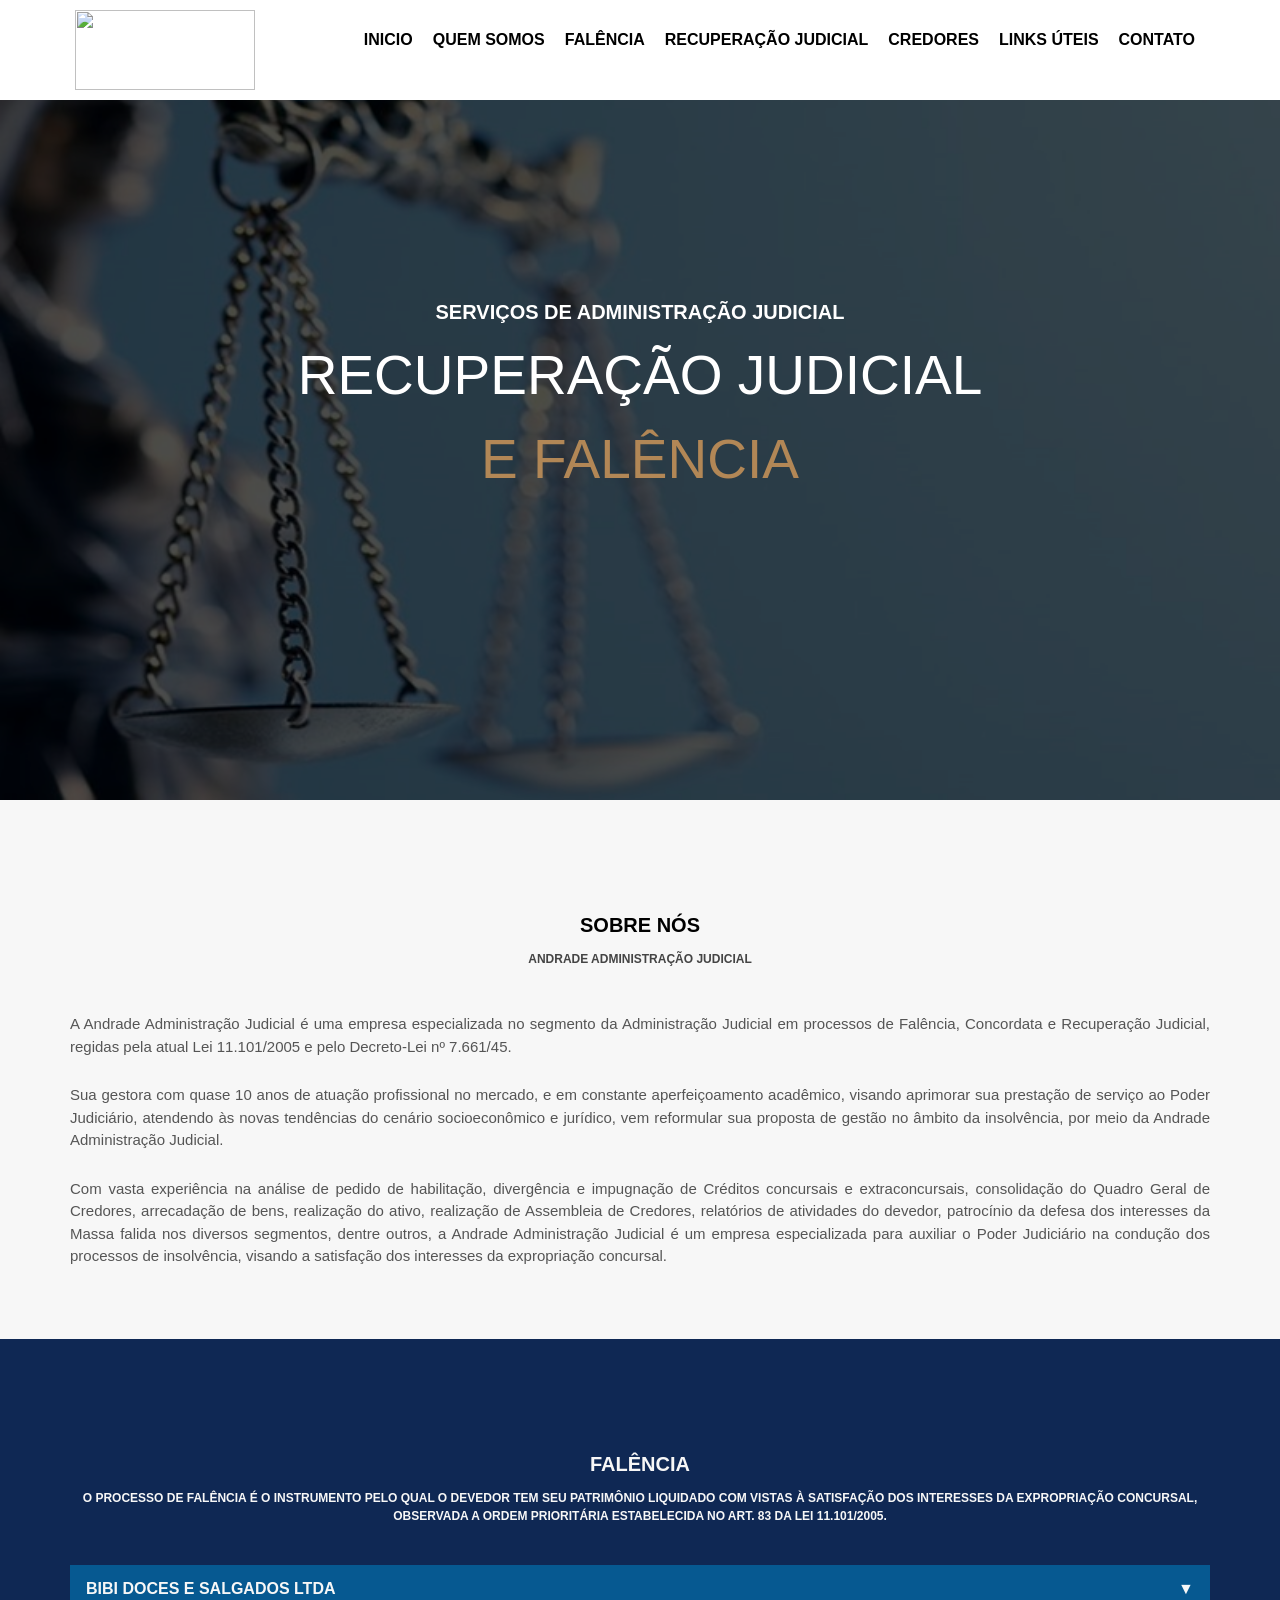
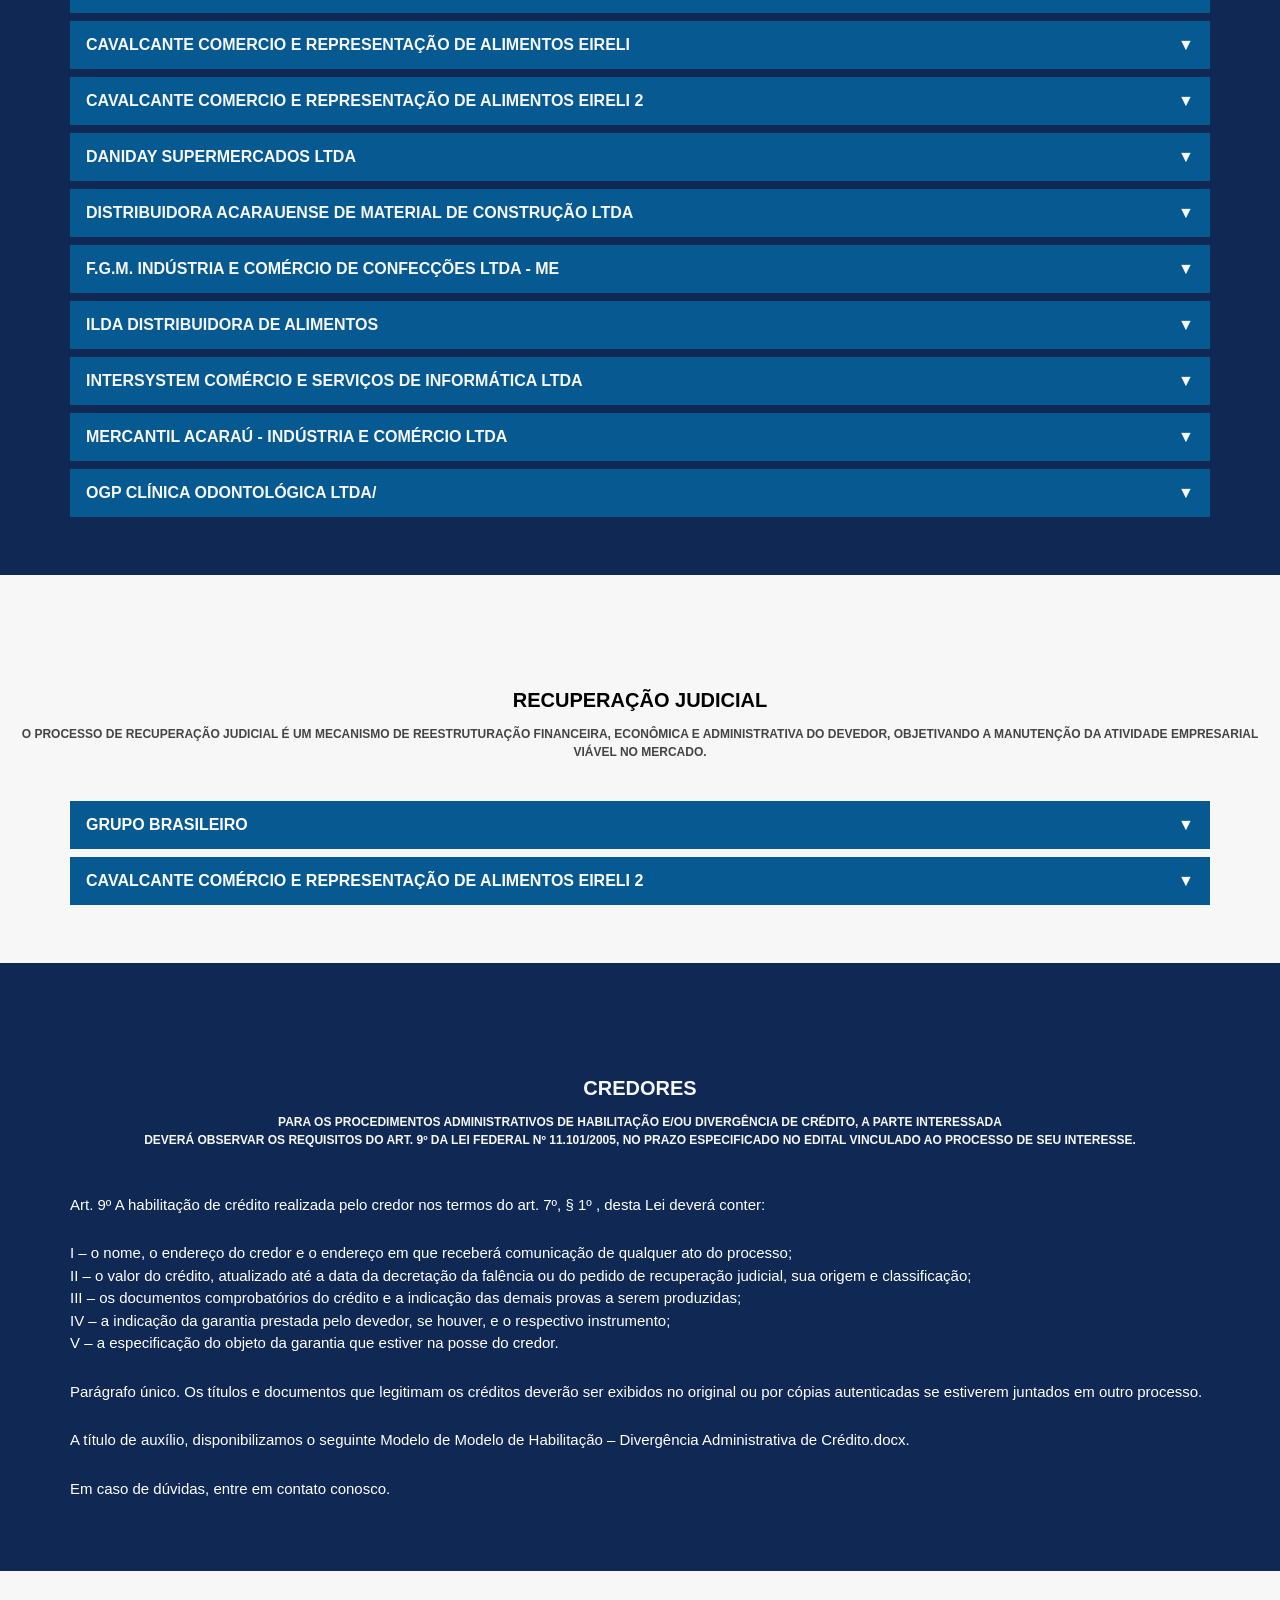
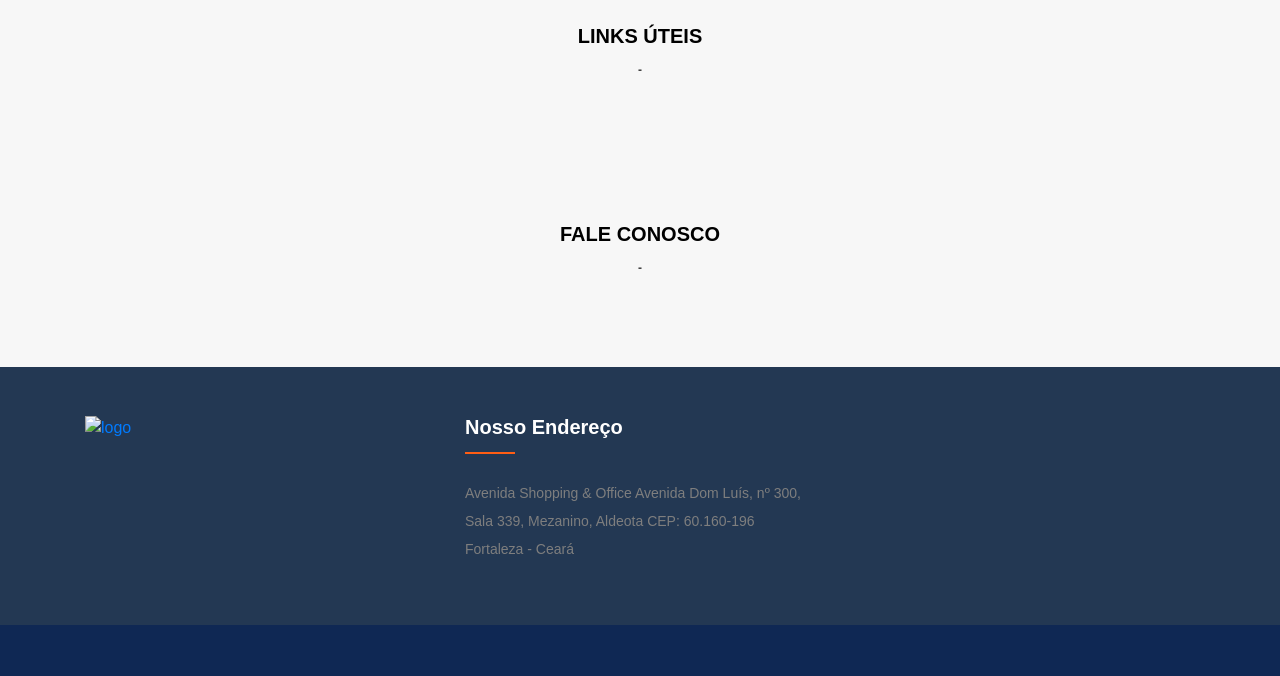
==== home.html @ 3e9ba824 "OGP input" ====
<!DOCTYPE html>
<html>
<head>
    <meta charset="UTF-8" />
    <link rel="icon" type="image/x-icon" href="https://andradeaj.s3.amazonaws.com/assets/media/andradelogo.jpg">
    <title> Andrade AJ - Empresa especializada na Administração Judicial de Empresas em Recuperação Judicial e Falências, e serviços especializados na área de insolvência. </title>
    <link rel="preconnect" href="https://fonts.googleapis.com">
    <link rel="preconnect" href="https://fonts.gstatic.com" crossorigin>
    <link href="https://fonts.googleapis.com/css2?family=Montserrat:wght@300;400;600;700&display=swap" rel="stylesheet">
    <link rel="stylesheet" type="text/css" href="assets/css/style.css" />
    <script src="assets/js/script.js"></script>
    <link rel="stylesheet" href="https://maxcdn.bootstrapcdn.com/bootstrap/4.0.0/css/bootstrap.min.css" integrity="sha384-Gn5384xqQ1aoWXA+058RXPxPg6fy4IWvTNh0E263XmFcJlSAwiGgFAW/dAiS6JXm" crossorigin="anonymous">        
<link rel="stylesheet" href="https://cdnjs.cloudflare.com/ajax/libs/font-awesome/4.7.0/css/font-awesome.min.css">
</head>
<body>
<header>
    <div class="header">
        <div class="logo">
            <div class="logoimg"><img width="180px" height="80px" src="https://andradeaj.s3.amazonaws.com/assets/media/andradelogo.jpg"/></div>
        </div>
        <div class="menu">
            <nav>
                <ul>
                    <li class="active"><a href="">Inicio</a></li>
                    <li><a href="#section1" class="page-scroll">Quem Somos</a></li>
                    <li><a href="#section2" class="page-scroll">Falência</a></li>
                    <li><a href="#section3" class="page-scroll">Recuperação Judicial</a></li>
                    <li><a href="#section4" class="page-scroll">Credores</a></li>
                    <!--<li><a href="">Oferta de Vendas</a></li>
                    <li><a href="">Advocacia</a></li>-->
                    <li><a href="section5" class="page-scroll">Links Úteis</a></li>
                    <!--<li><a href="">Parceiros</a></li>-->
                    <li><a href="section6" class="page-scroll">Contato</a></li>
                </ul>
            </nav>
        </div> 
    </div>
</header>
<main>
    <section class="banner">
        <div class="sliders">
            <div class="sliders">
                <div class="slide">
                    <div class="slidearea">
                        <h1>Serviços de  Administração Judicial</h1>
                        <h2>Recuperação Judicial</h2>
                        <h2><span>e Falência</span></h2>
                        <!--<a href=""> Conheça!</a>-->
                    </div>
                </div>
                <div class="slide">
                    ...2
                </div>
                <div class="slide">
                    ...3
                </div>
            </div>
        </div>
    </section>

    <section class="default light" id="section1"> 
        <div class="section-title"><br><br>Sobre nós</div>
        <div class="section-desc">Andrade Administração Judicial</div>
        <div class="section-body">
            <p> A Andrade Administração Judicial é uma empresa especializada no segmento da Administração Judicial em processos de Falência, Concordata e Recuperação Judicial, regidas pela atual Lei 11.101/2005 e pelo Decreto-Lei nº 7.661/45. </p>

            <p>Sua gestora com quase 10 anos de atuação profissional no mercado, e em constante aperfeiçoamento acadêmico, visando aprimorar sua prestação de serviço ao Poder Judiciário, atendendo às novas tendências do cenário socioeconômico e jurídico, vem reformular sua proposta de gestão no âmbito da insolvência, por meio da Andrade Administração Judicial.</p>

            <p>Com vasta experiência na análise de pedido de habilitação, divergência e impugnação de Créditos concursais e extraconcursais, consolidação do Quadro Geral de Credores, arrecadação de bens, realização do ativo, realização de Assembleia de Credores, relatórios de atividades do devedor, patrocínio da defesa dos interesses da Massa falida nos diversos segmentos, dentre outros, a Andrade Administração Judicial é um empresa especializada para auxiliar o Poder Judiciário na condução dos processos de insolvência, visando a satisfação dos interesses da expropriação concursal.</p>
        </div>
    </section>

    <section class="default dark" id="section2"> 
        <div class="section-title" ><br><br>Falência</div>
        <div class="section-desc">O processo de falência é o instrumento pelo qual o devedor tem seu patrimônio liquidado com vistas à satisfação dos interesses da expropriação concursal, <br> observada a ordem prioritária estabelecida no art. 83 da Lei 11.101/2005.</div>
        <div class="section-body">
            <div class="accordion">
                <input id="tab-one" type="radio" name="tabs">
                <label for="tab-one">BIBI DOCES E SALGADOS LTDA</label>
                <div class="accordion-content">
                    <p>Processo: 0266370-34.2020.8.06.0001 <br>
                        Juízo: 2ª Vara de Recuperação de Empresas e Falências de Fortaleza/CE <br>
                        Data do pedido de RJ: 19/11/2020 <br>
                        Data do Pedido de Autofalência: 07/01/2021 <br>
                        Nomeação do AJ: 07/01/2021 <br>
                        Status: em Andamento
                        <br> 
                        <br>
                        <p class="downloads"><a target="_blank" href="https://andradeaj.s3.amazonaws.com/assets/documents/Fal%C3%AAncia/BIBI+DOCES+E+SALGADOS+LTDA/BIBI-Sentenca-Falencia.pdf"><img src="https://andradeaj.s3.amazonaws.com/assets/images/icone_pdf.png"/> &nbsp; &nbsp; BIBI - Sentença de Falência</a></p>
                        <p class="downloads"><a target="_blank" href="https://andradeaj.s3.amazonaws.com/assets/documents/Fal%C3%AAncia/BIBI+DOCES+E+SALGADOS+LTDA/BIBI-Termo-AJ.pdf"><img src="https://andradeaj.s3.amazonaws.com/assets/images/icone_pdf.png"/> &nbsp; &nbsp; BIBI - Termo AJ</a></p>
                        <p class="downloads"><a target="_blank" href="https://andradeaj.s3.amazonaws.com/assets/documents/Fal%C3%AAncia/BIBI+DOCES+E+SALGADOS+LTDA/BIBI-Edital-da-Decretacao-da-Falencia.pdf"><img src="https://andradeaj.s3.amazonaws.com/assets/images/icone_pdf.png"/> &nbsp; &nbsp; BIBI - Edital de decretação da Falência</a></p>
                        <p class="downloads"><a target="_blank" href="https://andradeaj.s3.amazonaws.com/assets/documents/Fal%C3%AAncia/BIBI+DOCES+E+SALGADOS+LTDA/3-BIBI-Relacao-de-Credores-da-AJ.pdf"><img src="https://andradeaj.s3.amazonaws.com/assets/images/icone_pdf.png"/> &nbsp; &nbsp; BIBI - Relação de Credores da AJ</a></p>
                        </p>
                </div>
            </div>
            <div class="accordion">
                <input id="tab-two" type="radio" name="tabs">
                <label for="tab-two">CAVALCANTE COMERCIO E REPRESENTAÇÃO DE ALIMENTOS EIRELI</label>
                <div class="accordion-content">
                    <p>Processo: 0010060-31.2019.8.06.0064 <br>
                        Juízo: 2ª Vara de Recuperação de Empresas e Falências de Fortaleza/CE<br>
                        Data do pedido de falência: 17/07/2019<br>
                        Data da Decretação da Falência: 23/11/2020<br>
                        Nomeação do AJ: 23/11/2020<br>
                        Revogação da Decretação da Falência: 13/09/2021<br>
                        Status: Encerrado
                        <br> 
                        <br>
                        <p class="downloads"><a target="_blank" href="https://andradeaj.s3.amazonaws.com/assets/documents/Fal%C3%AAncia/CAVALCANTE+COMERCIO+E+REPRESENTA%C3%87%C3%83O+DE+ALIMENTOS+EIRELI/CCR-Sentenca-Falencia.pdf"><img src="https://andradeaj.s3.amazonaws.com/assets/images/icone_pdf.png"/> &nbsp; &nbsp; CCR - Sentença de Falência</a></p>
                        <p class="downloads"><a target="_blank" href="https://andradeaj.s3.amazonaws.com/assets/documents/Fal%C3%AAncia/CAVALCANTE+COMERCIO+E+REPRESENTA%C3%87%C3%83O+DE+ALIMENTOS+EIRELI/CCR-Termo-de-Compromisso-Falencia.pdf"><img src="https://andradeaj.s3.amazonaws.com/assets/images/icone_pdf.png"/> &nbsp; &nbsp; CCR - Termo de Compromisso - Falência</a></p>
                        <p class="downloads"><a target="_blank" href="https://andradeaj.s3.amazonaws.com/assets/documents/Fal%C3%AAncia/CAVALCANTE+COMERCIO+E+REPRESENTA%C3%87%C3%83O+DE+ALIMENTOS+EIRELI/Edital+de+Rela%C3%A7%C3%A3o+de+Credores.pdf"><img src="https://andradeaj.s3.amazonaws.com/assets/images/icone_pdf.png"/> &nbsp; &nbsp; Edital - Relação de Credores</a></p>
                        <p class="downloads"><a target="_blank" href="https://andradeaj.s3.amazonaws.com/assets/documents/Fal%C3%AAncia/CAVALCANTE+COMERCIO+E+REPRESENTA%C3%87%C3%83O+DE+ALIMENTOS+EIRELI/CCR-Edital-Lista-de-Credores.pdf"><img src="https://andradeaj.s3.amazonaws.com/assets/images/icone_pdf.png"/> &nbsp; &nbsp; Edital Lista de Credores </a></p>
                        </p>
                </div>
            </div>

            <div class="accordion">
                <input id="tab-three" type="radio" name="tabs">
                <label for="tab-three">CAVALCANTE COMERCIO E REPRESENTAÇÃO DE ALIMENTOS EIRELI 2</label>
                <div class="accordion-content">
                    <p>Processo:0190434-42.2016.8.06.0001<br>
                        Juízo: 2ª Vara de Recuperação de Empresas e Falências de Fortaleza/CE<br>
                        Data do pedido de RJ: 09/12/2016.<br>
                        Convolação da RJ em Falência: 20/10/2021<br>
                        Nomeação AJ: 20/10/2021<br>
                        Status: Em andamento
                        <br> 
                        <br>
                        <p class="downloads"><a target="_blank" href="https://andradeaj.s3.amazonaws.com/assets/documents/Fal%C3%AAncia/CAVALCANTE+COMERCIO+E+REPRESENTA%C3%87%C3%83O+DE+ALIMENTOS+EIRELI+2/CCR-Convola-RJ-em-Falencia-1.pdf"><img src="https://andradeaj.s3.amazonaws.com/assets/images/icone_pdf.png"/> &nbsp; &nbsp; Convola RJ em Falência</a></p>
                        <p class="downloads"><a target="_blank" href="https://andradeaj.s3.amazonaws.com/assets/documents/Fal%C3%AAncia/CAVALCANTE+COMERCIO+E+REPRESENTA%C3%87%C3%83O+DE+ALIMENTOS+EIRELI+2/2-CCR-Termo-de-Compromisso-AJ.pdf"><img src="https://andradeaj.s3.amazonaws.com/assets/images/icone_pdf.png"/> &nbsp; &nbsp; CCR - Termo de Compromisso</a></p>
                        <p class="downloads"><a target="_blank" href="https://andradeaj.s3.amazonaws.com/assets/documents/Fal%C3%AAncia/CAVALCANTE+COMERCIO+E+REPRESENTA%C3%87%C3%83O+DE+ALIMENTOS+EIRELI+2/4-CCR-Edital-Relacao-de-Credores-AJ.pdf"><img src="https://andradeaj.s3.amazonaws.com/assets/images/icone_pdf.png"/> &nbsp; &nbsp; Edital - Relação de Credores</a></p>
                        <p class="downloads"><a target="_blank" href="https://andradeaj.s3.amazonaws.com/assets/documents/Fal%C3%AAncia/CAVALCANTE+COMERCIO+E+REPRESENTA%C3%87%C3%83O+DE+ALIMENTOS+EIRELI+2/3-CCR-Lista-de-Credores-do-Falido.pdf"><img src="https://andradeaj.s3.amazonaws.com/assets/images/icone_pdf.png"/> &nbsp; &nbsp; Lista de Credores do Falido </a></p>
                        </p>
                </div>
            </div>

            <div class="accordion">
                <input id="tab-four" type="radio" name="tabs">
                <label for="tab-four">DANIDAY SUPERMERCADOS LTDA</label>
                <div class="accordion-content">
                    <p>Processo: 0904138-52.2014.8.06.0001 <br>
                        Juízo: 2ª Vara de Recuperação de Empresas e Falências de Fortaleza/CE <br>
                        Data da decretação da falência: 26/03/2015. <br>
                        Encerramento: 16/06/2016.
                        <br> 
                        <br>
                        <p class="downloads"><a target="_blank" href="https://andradeaj.s3.amazonaws.com/assets/documents/Fal%C3%AAncia/DANIDAY+SUPERMERCADOS+LTDA/Daniday-Sentenca-Falencia.pdf"><img src="https://andradeaj.s3.amazonaws.com/assets/images/icone_pdf.png"/> &nbsp; &nbsp; Sentença de Falência </a></p>
                        <p class="downloads"><a target="_blank" href="https://andradeaj.s3.amazonaws.com/assets/documents/Fal%C3%AAncia/DANIDAY+SUPERMERCADOS+LTDA/Daniday-Termo-de-Compromisso-AJ.pdf"><img src="https://andradeaj.s3.amazonaws.com/assets/images/icone_pdf.png"/> &nbsp; &nbsp; Termo de Compromisso</a></p>
                        <p class="downloads"><a target="_blank" href="https://andradeaj.s3.amazonaws.com/assets/documents/Fal%C3%AAncia/DANIDAY+SUPERMERCADOS+LTDA/Daniday-Sentenca-Encerramento.pdf"><img src="https://andradeaj.s3.amazonaws.com/assets/images/icone_pdf.png"/> &nbsp; &nbsp; Sentença de Encerramento</a></p>
                        </p>
                </div>
            </div>

            <div class="accordion">
                <input id="tab-five" type="radio" name="tabs">
                <label for="tab-five">DISTRIBUIDORA ACARAUENSE DE MATERIAL DE CONSTRUÇÃO LTDA</label>
                <div class="accordion-content">
                    <p>Processo: 0246069-67.2000.8.06.0001<br>
                        Juízo: 2ª Vara de Recuperação de Empresas e Falências de Fortaleza/CE<br>
                        Data da decretação da falência: 12/07/1995.<br>
                        Substituição e Nomeação do AJ: 11/02/2016.<br>
                        Encerramento: 17/04/2018
                        <br> 
                        <br>
                        <p class="downloads"><a target="_blank" href="https://andradeaj.s3.amazonaws.com/assets/documents/Fal%C3%AAncia/DISTRIBUIDORA+ACARAUENSE+DE+MATERIAL+DE+CONSTRU%C3%87%C3%83O+LTDA/ACARAUENSE-Sentenca.pdf"><img src="https://andradeaj.s3.amazonaws.com/assets/images/icone_pdf.png"/> &nbsp; &nbsp; Sentença de Falência </a></p>
                        <p class="downloads"><a target="_blank" href="https://andradeaj.s3.amazonaws.com/assets/documents/Fal%C3%AAncia/DISTRIBUIDORA+ACARAUENSE+DE+MATERIAL+DE+CONSTRU%C3%87%C3%83O+LTDA/Acarauense-Substitui-e-Nomeia-Sindico.pdf"><img src="https://andradeaj.s3.amazonaws.com/assets/images/icone_pdf.png"/> &nbsp; &nbsp; Substitui e nomeia o síndico </a></p>
                        <p class="downloads"><a target="_blank" href="https://andradeaj.s3.amazonaws.com/assets/documents/Fal%C3%AAncia/DISTRIBUIDORA+ACARAUENSE+DE+MATERIAL+DE+CONSTRU%C3%87%C3%83O+LTDA/Acarauense-Termo-de-Compromisso.pdf"><img src="https://andradeaj.s3.amazonaws.com/assets/images/icone_pdf.png"/> &nbsp; &nbsp; Termo de Compromisso</a></p>
                        <p class="downloads"><a target="_blank" href="https://andradeaj.s3.amazonaws.com/assets/documents/Fal%C3%AAncia/DISTRIBUIDORA+ACARAUENSE+DE+MATERIAL+DE+CONSTRU%C3%87%C3%83O+LTDA/Acaruense-Sentenca-Encerramento.pdf"><img src="https://andradeaj.s3.amazonaws.com/assets/images/icone_pdf.png"/> &nbsp; &nbsp; Sentença de Encerramento</a></p>
                        </p>
                </div>
            </div>
            
            <div class="accordion">
                <input id="tab-six" type="radio" name="tabs">
                <label for="tab-six">F.G.M. INDÚSTRIA E COMÉRCIO DE CONFECÇÕES LTDA - ME</label>
                <div class="accordion-content">
                    <p>Processo:  0162129-48.2016.8.06.0001<br>
                        Juízo: 2ª Vara de Recuperação de Empresas e Falências de Fortaleza/CE<br>
                        Data da decretação da falência: 16/05/2017.<br>
                        Nomeação do AJ: 16/05/2017.<br>
                        Status: em Andamento
                        <br> 
                        <br>
                        <p class="downloads"><a target="_blank" href="https://andradeaj.s3.amazonaws.com/assets/documents/Fal%C3%AAncia/F.G.M.+IND%C3%9ASTRIA+E+COM%C3%89RCIO+DE+CONFEC%C3%87%C3%95ES+LTDA+-+ME/FGM-Sentenca-Falencia.pdf"><img src="https://andradeaj.s3.amazonaws.com/assets/images/icone_pdf.png"/> &nbsp; &nbsp; Sentença de Falência </a></p>
                        <p class="downloads"><a target="_blank" href="https://andradeaj.s3.amazonaws.com/assets/documents/Fal%C3%AAncia/F.G.M.+IND%C3%9ASTRIA+E+COM%C3%89RCIO+DE+CONFEC%C3%87%C3%95ES+LTDA+-+ME/FGM-Termo-de-Compromisso.pdf"><img src="https://andradeaj.s3.amazonaws.com/assets/images/icone_pdf.png"/> &nbsp; &nbsp; Termo de Compromisso</a></p>
                        </p>
                </div>
            </div>

            <div class="accordion">
                <input id="tab-seven" type="radio" name="tabs">
                <label for="tab-seven">ILDA DISTRIBUIDORA DE ALIMENTOS</label>
                <div class="accordion-content">
                    <p>Processo: 0415467-60.2010.8.06.0001<br>
                        Juízo: 2ª Vara de Recuperação de Empresas e Falências de Fortaleza/CE<br>
                        Data da decretação da falência: 15/03/2013.<br>
                        Encerramento: 13/09/2016.<br>
                        Status: em Andamento
                        <br> 
                        <br>
                        <p class="downloads"><a target="_blank" href="https://andradeaj.s3.amazonaws.com/assets/documents/Fal%C3%AAncia/ILDA+DISTRIBUIDORA+DE+ALIMENTOS/ILDA-Sentenca-Falencia.pdf"><img src="https://andradeaj.s3.amazonaws.com/assets/images/icone_pdf.png"/> &nbsp; &nbsp; Sentença de Falência </a></p>
                        <p class="downloads"><a target="_blank" href="https://andradeaj.s3.amazonaws.com/assets/documents/Fal%C3%AAncia/ILDA+DISTRIBUIDORA+DE+ALIMENTOS/ILDA-Termo-de-Compromisso-AJ.pdf"><img src="https://andradeaj.s3.amazonaws.com/assets/images/icone_pdf.png"/> &nbsp; &nbsp; Termo de Compromisso</a></p>
                        <p class="downloads"><a target="_blank" href="https://andradeaj.s3.amazonaws.com/assets/documents/Fal%C3%AAncia/ILDA+DISTRIBUIDORA+DE+ALIMENTOS/ILDA-Nomeacao-de-Adm-Judicial.pdf"><img src="https://andradeaj.s3.amazonaws.com/assets/images/icone_pdf.png"/> &nbsp; &nbsp; Nomeação de AJ</a></p>
                        <p class="downloads"><a target="_blank" href="https://andradeaj.s3.amazonaws.com/assets/documents/Fal%C3%AAncia/ILDA+DISTRIBUIDORA+DE+ALIMENTOS/ILDA-Sentenca-Encerramento-Falencia-1.pdf"><img src="https://andradeaj.s3.amazonaws.com/assets/images/icone_pdf.png"/> &nbsp; &nbsp; Sentença Encerramento Falência</a></p>
                        </p>
                </div>
            </div>

            <div class="accordion">
                <input id="tab-eight" type="radio" name="tabs">
                <label for="tab-eight">INTERSYSTEM COMÉRCIO E SERVIÇOS DE INFORMÁTICA LTDA</label>
                <div class="accordion-content">
                    <p>Processo: 0195997-51.2015.8.06.0001 <br>
                        Juízo: 2ª Vara de Recuperação de Empresas e Falências de Fortaleza/CE<br>
                        Data do pedido de Falência: 02/10/2015<br>
                        Data da Decretação da Falência: 15/10/2018<br>
                        Termo de Compromisso do AJ: 18/03/2021<br>
                        Status: em Andamento
                        <br> 
                        <br>
                        <p class="downloads"><a target="_blank" href="https://andradeaj.s3.amazonaws.com/assets/documents/Fal%C3%AAncia/INTERSYSTEM+COM%C3%89RCIO+E+SERVI%C3%87OS+DE+INFORM%C3%81TICA+LTDA/Intersystem-Sentenca-Falencia.pdf"><img src="https://andradeaj.s3.amazonaws.com/assets/images/icone_pdf.png"/> &nbsp; &nbsp; Sentença de Falência </a></p>
                        <p class="downloads"><a target="_blank" href="https://andradeaj.s3.amazonaws.com/assets/documents/Fal%C3%AAncia/INTERSYSTEM+COM%C3%89RCIO+E+SERVI%C3%87OS+DE+INFORM%C3%81TICA+LTDA/Intersystem-Termo-AJ.pdf"><img src="https://andradeaj.s3.amazonaws.com/assets/images/icone_pdf.png"/> &nbsp; &nbsp; Termo de Compromisso</a></p>
                        <p class="downloads"><a target="_blank" href="https://andradeaj.s3.amazonaws.com/assets/documents/Fal%C3%AAncia/INTERSYSTEM+COM%C3%89RCIO+E+SERVI%C3%87OS+DE+INFORM%C3%81TICA+LTDA/Intersystem-Edital-da-Decretacao-da-Falencia.pdf"><img src="https://andradeaj.s3.amazonaws.com/assets/images/icone_pdf.png"/> &nbsp; &nbsp; Edital da Decretação da Falência</a></p>
                        </p>
                </div>
            </div>

            <div class="accordion">
                <input id="tab-nine" type="radio" name="tabs">
                <label for="tab-nine">MERCANTIL ACARAÚ - INDÚSTRIA E COMÉRCIO LTDA</label>
                <div class="accordion-content">
                    <p>Processo: 0385471-66.2000.8.06.0001 <br>
                        Juízo: 2ª Vara de Recuperação de Empresas e Falências de Fortaleza/CE <br>
                        Data da decretação da falência: 30/03/2001. <br>
                        Substituição e Nomeação do AJ: 06/10/2015 <br>
                        Encerramento: 25/01/2017
                        <br> 
                        <br>
                        <p class="downloads"><a target="_blank" href="https://andradeaj.s3.amazonaws.com/assets/documents/Fal%C3%AAncia/MERCANTIL+ACARA%C3%9A+-+IND%C3%9ASTRIA+E+COM%C3%89RCIO+LTDA/ACARAU-Sentenca-Falencia.pdf"><img src="https://andradeaj.s3.amazonaws.com/assets/images/icone_pdf.png"/> &nbsp; &nbsp; Sentença de Falência </a></p>
                        <p class="downloads"><a target="_blank" href="https://andradeaj.s3.amazonaws.com/assets/documents/Fal%C3%AAncia/MERCANTIL+ACARA%C3%9A+-+IND%C3%9ASTRIA+E+COM%C3%89RCIO+LTDA/ACARAU-Termo-de-Compromisso.pdf"><img src="https://andradeaj.s3.amazonaws.com/assets/images/icone_pdf.png"/> &nbsp; &nbsp; Termo de Compromisso</a></p>
                        <p class="downloads"><a target="_blank" href="https://andradeaj.s3.amazonaws.com/assets/documents/Fal%C3%AAncia/MERCANTIL+ACARA%C3%9A+-+IND%C3%9ASTRIA+E+COM%C3%89RCIO+LTDA/ACARAU-Substitue-AJ.pdf"><img src="https://andradeaj.s3.amazonaws.com/assets/images/icone_pdf.png"/> &nbsp; &nbsp; Substituição de síndico</a></p>
                        <p class="downloads"><a target="_blank" href="https://andradeaj.s3.amazonaws.com/assets/documents/Fal%C3%AAncia/MERCANTIL+ACARA%C3%9A+-+IND%C3%9ASTRIA+E+COM%C3%89RCIO+LTDA/ACARAU-Sentenca-Encerramento.pdf"><img src="https://andradeaj.s3.amazonaws.com/assets/images/icone_pdf.png"/> &nbsp; &nbsp; Sentença Encerramento Falência</a></p>
                        </p>
                </div>
            </div>

            <div class="accordion">
                <input id="tab-nine" type="radio" name="tabs">
                <label for="tab-nine">OGP CLÍNICA ODONTOLÓGICA LTDA/</label>
                <div class="accordion-content">
                    <p>Processo: 0049807-27.2012.8.06.0001 <br>
                        Juízo: 2ª Vara de Recuperação de Empresas e Falências de Fortaleza/CE<br>
                        Data da decretação da falência: 14/12/2012.<br>
                        Encerramento: 1º/10/2015
                        <br> 
                        <br>
                        <p class="downloads"><a target="_blank" href="https://andradeaj.s3.amazonaws.com/assets/documents/Fal%C3%AAncia/OGP+CL%C3%8DNICA+ODONTOL%C3%93GICA+LTDA/1-Sentenca-Falencia.pdf"><img src="https://andradeaj.s3.amazonaws.com/assets/images/icone_pdf.png"/> &nbsp; &nbsp; Sentença de Falência </a></p>
                        <p class="downloads"><a target="_blank" href="https://andradeaj.s3.amazonaws.com/assets/documents/Fal%C3%AAncia/OGP+CL%C3%8DNICA+ODONTOL%C3%93GICA+LTDA/2-Termo-de-Compromisso.pdf"><img src="https://andradeaj.s3.amazonaws.com/assets/images/icone_pdf.png"/> &nbsp; &nbsp; Termo de Compromisso</a></p>
                        <p class="downloads"><a target="_blank" href="https://andradeaj.s3.amazonaws.com/assets/documents/Fal%C3%AAncia/OGP+CL%C3%8DNICA+ODONTOL%C3%93GICA+LTDA/OGP-Sentenca-de-Encerramento-Sumario.pdf"><img src="https://andradeaj.s3.amazonaws.com/assets/images/icone_pdf.png"/> &nbsp; &nbsp; Sentença de Encerramento Sumário</a></p>
                        </p>
                </div>
            </div>
          <!--<div class="section-services">
                <div class="section-service">
                    <img src="assets/images/medalha.png" />
                    <h4> Design de Alta Qualidade </h4>
                    <p> Descrição </p>
                </div>
                <div class="section-service">
                    <img src="assets/images/estrela.png" />
                    <h4> Modern Design </h4>
                    <p> Descrição </p>
                </div>
                <div class="section-service">
                    <img src="assets/images/relogio.png" />
                    <h4> Regular Updates </h4>
                    <p> Descrição </p>
                </div>
                <div class="section-service">
                    <img src="assets/images/balao.png" />
                    <h4> Fast and Free Support </h4>
                    <p> Descrição </p>
                </div>
            </div>-->
        </div>
    </section>

    <section class="default light" id="section3"> 
        <div class="section-title" ><br><br>Recuperação Judicial</div>
        <div class="section-desc">O processo de recuperação judicial é um mecanismo de reestruturação financeira, econômica e administrativa do devedor, objetivando a manutenção da atividade empresarial viável no mercado.</div>
        <div class="section-body">
            <div class="accordion">
                <input id="tab-ninety" type="radio" name="tabs">
                <label for="tab-ninety">GRUPO BRASILEIRO</label>
                <div class="accordion-content">
                    <p>Processo: 0266370-34.2020.8.06.0001 <br>
                        Juízo: 2ª Vara de Recuperação de Empresas e Falências de Fortaleza/CE <br>
                        Data do pedido de RJ: 19/11/2020 <br>
                        Data do Pedido de Autofalência: 07/01/2021 <br>
                        Nomeação do AJ: 07/01/2021 <br>
                        Status: em Andamento
                        <br> 
                        <br>
                        <p class="downloads"><a target="_blank" href="https://andradeaj.com.br/wp-content/uploads/2021/06/BIBI-Sentenca-Falencia.pdf"><img src="https://andradeaj.s3.amazonaws.com/assets/images/icone_pdf.png"/> &nbsp; &nbsp; BIBI Sentença de Falência</a></p>
                        </p>
                </div>
            </div>

            <div class="accordion">
                <input id="tab-one-hundred" type="radio" name="tabs">
                <label for="tab-one-hundred">CAVALCANTE COMÉRCIO E REPRESENTAÇÃO DE ALIMENTOS EIRELI 2</label>
                <div class="accordion-content">
                    <!--<p>Processo: 0266370-34.2020.8.06.0001 <br>
                        Juízo: 2ª Vara de Recuperação de Empresas e Falências de Fortaleza/CE <br>
                        Data do pedido de RJ: 19/11/2020 <br>
                        Data do Pedido de Autofalência: 07/01/2021 <br>
                        Nomeação do AJ: 07/01/2021 <br>
                        Status: em Andamento
                        <br> 
                        <br>
                        <p class="downloads"><a target="_blank" href="https://andradeaj.com.br/wp-content/uploads/2021/06/BIBI-Sentenca-Falencia.pdf"><img src="https://andradeaj.s3.amazonaws.com/assets/images/icone_pdf.png"/> &nbsp; &nbsp; BIBI Sentença de Falência</a></p>
                        </p> -->
                </div>
            </div>
          <!--<div class="section-services">
                <div class="section-service">
                    <img src="assets/images/medalha.png" />
                    <h4> Design de Alta Qualidade </h4>
                    <p> Descrição </p>
                </div>
                <div class="section-service">
                    <img src="assets/images/estrela.png" />
                    <h4> Modern Design </h4>
                    <p> Descrição </p>
                </div>
                <div class="section-service">
                    <img src="assets/images/relogio.png" />
                    <h4> Regular Updates </h4>
                    <p> Descrição </p>
                </div>
                <div class="section-service">
                    <img src="assets/images/balao.png" />
                    <h4> Fast and Free Support </h4>
                    <p> Descrição </p>
                </div>
            </div>-->
        </div>
    </section>


        <section class="default dark" id="section4"> 
            <div class="section-title" ><br><br>Credores</div>
            <div class="section-desc">Para os procedimentos administrativos de Habilitação e/ou Divergência de Crédito, a parte interessada <br> deverá observar os requisitos do art. 9º da Lei Federal nº 11.101/2005, no prazo especificado no Edital vinculado ao processo de seu interesse.</div>
            <div class="section-body">
             <p>
                Art. 9º A habilitação de crédito realizada pelo credor nos termos do art. 7º, § 1º , desta Lei deverá conter:
             </p>
             <p>
                I – o nome, o endereço do credor e o endereço em que receberá comunicação de qualquer ato do processo;<br>
                II – o valor do crédito, atualizado até a data da decretação da falência ou do pedido de recuperação judicial, sua origem e classificação;<br>
                III – os documentos comprobatórios do crédito e a indicação das demais provas a serem produzidas;<br>
                IV – a indicação da garantia prestada pelo devedor, se houver, e o respectivo instrumento;<br>
                V – a especificação do objeto da garantia que estiver na posse do credor.
             </p>
             <p>
                Parágrafo único. Os títulos e documentos que legitimam os créditos deverão ser exibidos no original ou por cópias autenticadas se estiverem juntados em outro processo.
             </p>
             <!-- DOCUMENTO PARA DOWNLOAD AQUI-->
             <p>
                A título de auxílio, disponibilizamos o seguinte Modelo de Modelo de Habilitação – Divergência Administrativa de Crédito.docx.
             </p>
             <P>
                Em caso de dúvidas, entre em contato conosco.
             </P>
            </div>
        </div>
    </section>

    <section class="default light"> 
        <div class="section-title">Links Úteis</div>
        <div class="section-desc"> - </div>
        <div class="section-body">
 
        
        </div>
    </section>

    <section class="default light"> 
        <div class="section-title">Fale Conosco</div>
        <div class="section-desc"> - </div>
        <div class="section-body">
 
        
        </div>
    </section>


</main>
<footer>
    <div class="footer">
        <div class="brand">

            <footer class="footer-section">
                <div class="container">
                    <!--<div class="footer-cta pt-5 pb-5">
                        <div class="row">
                            <div class="col-xl-4 col-md-4 mb-30">
                                <div class="single-cta">
                                    <i class="fas fa-map-marker-alt"></i>
                                    <div class="cta-text">
                                        <h4>Find us</h4>
                                        <span>1010 Avenue, sw 54321, chandigarh</span>
                                    </div>
                                </div>
                            </div>
                            <div class="col-xl-4 col-md-4 mb-30">
                                <div class="single-cta">
                                    <i class="fas fa-phone"></i>
                                    <div class="cta-text">
                                        <h4>Call us</h4>
                                        <span>9876543210 0</span>
                                    </div>
                                </div>
                            </div>
                            <div class="col-xl-4 col-md-4 mb-30">
                                <div class="single-cta">
                                    <i class="far fa-envelope-open"></i>
                                    <div class="cta-text">
                                        <h4>Mail us</h4>
                                        <span>mail@info.com</span>
                                    </div>
                                </div>
                            </div>
                        </div>
                    </div>-->
                    <div class="footer-content pt-5 pb-5">
                        <div class="row">
                            <div class="col-xl-4 col-lg-4 mb-50">
                                <div class="footer-widget">
                                    <div class="footer-logo">
                                        <a href="index.html"><img src="https://andradeaj.com.br/wp-content/uploads/2020/09/andrade-removebg-preview-1.png" class="img-fluid" alt="logo"></a>
                                    </div>
                                    <!--<div class="footer-text">
                                        <p>Lorem ipsum dolor sit amet, consec tetur adipisicing elit, sed do eiusmod tempor incididuntut consec tetur adipisicing
                                        elit,Lorem ipsum dolor sit amet.</p>
                                    </div>
                                    <div class="footer-social-icon">
                                        <span>Follow us</span>
                                        <a href="#"><i class="fab fa-facebook-f facebook-bg"></i></a>
                                        <a href="#"><i class="fab fa-twitter twitter-bg"></i></a>
                                        <a href="#"><i class="fab fa-google-plus-g google-bg"></i></a>
                                    </div>-->
                                </div>
                            </div>
                            <div class="col-xl-4 col-lg-4 col-md-6 mb-30">
                                <div class="footer-widget">
                                    <div class="footer-widget-heading">

                                    
                                            <h3>Nosso Endereço</h3>
                                    </div>

                                    <div class="footer-text mb-25">
                                        <p>Avenida Shopping & Office
                                            Avenida Dom Luís, nº 300, Sala 339,
                                            Mezanino, Aldeota CEP: 60.160-196
                                            Fortaleza - Ceará</p>
                                    </div>
                                    <!--<ul>
                                        <li><a href="#">Home</a></li>
                                        <li><a href="#">about</a></li>
                                        <li><a href="#">services</a></li>
                                        <li><a href="#">portfolio</a></li>
                                        <li><a href="#">Contact</a></li>
                                        <li><a href="#">About us</a></li>
                                        <li><a href="#">Our Services</a></li>
                                        <li><a href="#">Expert Team</a></li>
                                        <li><a href="#">Contact us</a></li>
                                        <li><a href="#">Latest News</a></li>
                                    </ul>-->
                                </div>
                            </div>
                            <div class="col-xl-4 col-lg-4 col-md-6 mb-50">
                                <!--<div class="footer-widget">
                                    <div class="footer-widget-heading">
                                        <h3>Subscribe</h3>
                                    </div>
                                    <div class="footer-text mb-25">
                                        <p>Don’t miss to subscribe to our new feeds, kindly fill the form below.</p>
                                    </div>
                                    <div class="subscribe-form">
                                        <form action="#">
                                            <input type="text" placeholder="Email Address">
                                            <button><i class="fab fa-telegram-plane"></i></button>
                                        </form>
                                    </div>
                                </div>-->
                            </div>
                        </div>
                    </div>
                </div>
                <div class="copyright-area">
                    <div class="container">
                        <div class="row">
                            <div class="col-xl-6 col-lg-6 text-center text-lg-left">
                                <!--<div class="copyright-text">
                                    <p>Copyright &copy; 2018, All Right Reserved <a href="https://codepen.io/anupkumar92/">Anup</a></p>
                                </div>
                            </div>
                            <div class="col-xl-6 col-lg-6 d-none d-lg-block text-right">
                                <div class="footer-menu">
                                    <ul>
                                        <li><a href="#">Home</a></li>
                                        <li><a href="#">Terms</a></li>
                                        <li><a href="#">Privacy</a></li>
                                        <li><a href="#">Policy</a></li>
                                        <li><a href="#">Contact</a></li>-->
                                    </ul>
                                </div>
                            </div>
                        </div>
                    </div>
                </div>
            </footer>

        </div>
        <div class="naming"></div>
    </div>
</footer>
</body>
</html>
---- assets/css/style.css ----
* {
    margin: 0;
    padding: 0;
    box-sizing: border-box;
}

body {
    font-family: 'Montserrat', Arial, Helvetica, sans-serif;
    font-size: 13px;
    background-color: darkgrey;
    overflow-x: hidden;
}

header {
    height: 100px;
    background-color: rgb(255, 255, 255);
    position: fixed;
    top: 0;
    left: 0;
    right: 0;
    z-index: 9999;
}

.header {
    max-width: 1130px;
    height: 100px;
    margin: auto;
    display: flex;
    align-items: center;
}

.logo {
    width: 100px;
}

.logoimg {
    width: 80px;
    height: 80px;
}

.menu {
    flex: 1;
    display: flex;
    justify-content: flex-end;
}

.menu ul,
.menu li {
    list-style: none;
}

.menu ul {
    display: flex;
}

.menu li a {
    color: rgb(0, 0, 0);
    text-transform: uppercase;
    font-weight: 600;
    text-decoration: none;
    padding-left: 10px;
    padding-right: 10px;
    height: 100px;
    display: flex;
    align-items: center;
    border-bottom: rgb(255, 255, 255) solid 5px;
}

.menu li a:hover,
.menu .active .a {
    border-bottom: 5px solid #005a87;
    background-color: #eeeeee;
}


.banner {
    height: calc(100vh - 100px);
    background-color: #ccc;
    background-image: url('../images/bg.jpg');
    background-size: cover;
    background-position: bottom;
    overflow: hidden;

}

.banner .sliders {
    width: 1000vw;
    height: 100%;
}

.banner .slide {
    width: 100vw;
    height: 100%;
    display: inline-block;
    background-color: rgba(0, 0, 0, 0.7);
}

.banner .slidearea {
    display: flex;
    flex-direction: column;
    height: 100%;
    justify-content: center;
    align-items: center;
    color: #fff;
}

.banner h1 {
    text-transform: uppercase;
    font-weight: bold;
    font-size: 20px;
}

.banner h2 {
    text-transform: uppercase;
    margin-top: 10px;
    font-size: 55px;
    color: #fff;
}

.banner h2 span{
    color: #b28756;
}

.banner a {
    display: block;
    background-color: #233853;
    color: #fff;
    text-transform: uppercase;
    font-size: 15px;
    font-weight: 600;
    margin-top: 20px;
    text-decoration: none;
    padding: 10px 40px;
    border-radius: 20px;
}

.banner a:hover {
    background-color: #005a87;
}

.button {
    display: block;
    background-color: #233853;
    color: #fff;
    text-transform: uppercase;
    font-size: 15px;
    font-weight: 600;
    margin-top: 20px;
    text-decoration: none;
    padding: 10px 40px;
    border-radius: 20px;
}

.button:hover {
    background-color: #005a87;
}



.default {
    padding-top: 50px;
    padding-bottom: 50px;
}

.default .section-title,
.default .section-desc {
    text-align: center;
    text-transform: uppercase;
    font-weight: 600;
}

.default .section-title {
    font-size: 20px;
}

.default .section-desc {
    font-size: 12px;
    color: #444;
    margin-top: 10px;
    margin-bottom: 40px;
}

.default .section-body {
    max-width: 1140px;
    margin:auto;
}

.default.light {
    background-color: #f7f7f7;
}

.default.light .section-title {
    color:#000;
}
.default.light .section-body {
    color: #ffffff;
}

.default.dark {
    background-color: #0f2854;
}

.default.dark .section-title,
.default.dark .section-desc,
.default.dark .section-body {
    color: #f7f7f7;
}




.brand {
    height: 190px;
    background-color: #233853;
}

.naming {
    height: 80px;
    background-color: #0f2854;
}






/*
CSS de Áreas Específicas
*/

.default p {
    padding-top: 5px;
    padding-bottom: 5px;
    color:#555;
    text-align: justify;
    font-size: 15px;
}

.default.dark P {
    color: #FFF;
}

p.downloads a {
    text-decoration: none;
}

p.downloads a:hover {
    text-decoration:underline;
    color: #065991;
}
.section-services {
    display:flex;
}

.section-service {
    flex:1;
    text-align: center;
    border-right: 1px solid #999;
    padding: 15px;
    
}

.section-service:first-child {
    border-left: 1px solid #999;
}

.section-service h4 {
    margin-top: 20px;
    text-transform: uppercase;
    font-size: 18px;
}

.section-service p {
    margin-top: 10px;
    font-size: 13px;
    text-align: center;
    color: #ccc;
}

.section-projects {
    display: flex;
    flex-direction: column;
    align-items: center;

}

.section-projects--filters {
    border: 1px solid #999;
    background-color: #EEE;
    border-radius: 30px;
    display: inline-block;
    padding-left: 0px 20px;
}

.section-projects--filters ul,
.section-projects--filters li {
    list-style: none;
}

.section-projects--filters li {
    display: inline-block;
    padding: 10px;
    text-transform: uppercase;
    font-size: 13px;
    border-left: 1px solid #ccc;
    color:#555;
    border-bottom: 3px solid #EEE;
    cursor: pointer;
}

.section-projects--filters li:hover,
.section-projects--filters li:active {
    border-bottom: 3px solid #b28756;
}

.section-projects--filters li:first-child {
    border-left: 0;
    margin-left: 15px;
}

.section-projects--photos {
    width: 100vw;
    max-width: 1140px;
    margin-top: 20px;
    display: flex;
    flex-wrap: wrap;
    justify-content: center;
}

.section-projects--photo {
    width: 280px;
}

.section-projects--photoarea {
    margin: 10px;
    width: 260px;
    height: 160px;
}

.section-projects--photoarea img {
   width: 260px;
   height: 160px;
}

.section-projects--photoinfo {
    position: absolute;
    background-color: rgba(0, 0, 0, 0.5);
    width: 260px;
    height: 160px;
    display: none;
    flex-direction: column;
    justify-content: center;
    align-items: center;
    color: #FFF;
}

.section-projects--photoinfo h5 {
    font-size: 18px;
    font-weight: 600;
}

.section-projects--photoinfo p {
    color: #FFF;
}

.section-projects--photoarea:hover .section-projects--photoinfo {
    display: flex;
}

.bg-team {
    background-image: url('../images/bg.jpg');
    background-size: cover;
    background-position: center;
}

.section-team-area {
    background-color: rgba(0, 0, 0, 0.5);
}

--------------------

/*************************
	Accordion style
*************************/
.accordion {
	position: relative;
	margin-bottom: 1px;
	width: 100%;
	color: #fff;
	overflow: hidden;
}
.accordion input {
	position: absolute;
	opacity: 0;
	z-index: -1;
}
.accordion label {
	position: relative;
	display: block;
	padding: 0 0 0 1em;
	background: #16a085;
	font-weight: bold;
	line-height: 3;
	cursor: pointer;
}
.accordion label {
	background: #065991;
}
.accordion-content {
	max-height: 0;
	overflow: hidden;
	background: #1abc9c;
	-webkit-transition: max-height 1s;
	-o-transition: max-height 1s;
	transition: max-height 1s;
}
.accordion-content {
	background: white;
	color: #222;
}
.accordion-content p {
	margin: 18px;
}

/* :checked */
.accordion input:checked ~ .accordion-content {
	max-height: 100%;
}

/* Tab Icon */
.accordion label::after {
  	position: absolute;
  	right: 0;
  	top: 0;
  	display: block;
  	width: 3em;
  	height: 3em;
  	line-height: 3;
  	text-align: center;
  	-webkit-transition: all 0.2s;
  	-o-transition: all 0.2s;
  	transition: all 0.2s;
}

.accordion input[type=radio] + label::after {
  	content: "\25BC";
}
.accordion input[type=radio]:checked + label::after {
  	transform: rotateX(180deg);
}



ul {
    margin: 0px;
    padding: 0px;
}
.footer-section {
  background: #233853;
  position: relative;
}
.footer-cta {
  border-bottom: 1px solid #0f2854;
  
}
.single-cta i {
  color: #ff5e14;
  font-size: 30px;
  float: left;
  margin-top: 8px;
}
.cta-text {
  padding-left: 15px;
  display: inline-block;
}
.cta-text h4 {
  color: #fff;
  font-size: 20px;
  font-weight: 600;
  margin-bottom: 2px;
}
.cta-text span {
  color: #757575;
  font-size: 15px;
}
.footer-content {
  position: relative;
  z-index: 2;
}
.footer-pattern img {
  position: absolute;
  top: 0;
  left: 0;
  height: 330px;
  background-size: cover;
  background-position: 100% 100%;
}
.footer-logo {
  margin-bottom: 30px;
}
.footer-logo img {
    max-width: 200px;
}
.footer-text p {
  margin-bottom: 14px;
  font-size: 14px;
      color: #7e7e7e;
  line-height: 28px;
}
.footer-social-icon span {
  color: #fff;
  display: block;
  font-size: 20px;
  font-weight: 700;
  font-family: 'Poppins', sans-serif;
  margin-bottom: 20px;
}
.footer-social-icon a {
  color: #fff;
  font-size: 16px;
  margin-right: 15px;
}
.footer-social-icon i {
  height: 40px;
  width: 40px;
  text-align: center;
  line-height: 38px;
  border-radius: 50%;
}
.facebook-bg{
  background: #3B5998;
}
.twitter-bg{
  background: #55ACEE;
}
.google-bg{
  background: #DD4B39;
}
.footer-widget-heading h3 {
  color: #fff;
  font-size: 20px;
  font-weight: 600;
  margin-bottom: 40px;
  position: relative;
}
.footer-widget-heading h3::before {
  content: "";
  position: absolute;
  left: 0;
  bottom: -15px;
  height: 2px;
  width: 50px;
  background: #ff5e14;
}
.footer-widget ul li {
  display: inline-block;
  float: left;
  width: 50%;
  margin-bottom: 12px;
}
.footer-widget ul li a:hover{
  color: #ff5e14;
}
.footer-widget ul li a {
  color: #878787;
  text-transform: capitalize;
}
.subscribe-form {
  position: relative;
  overflow: hidden;
}
.subscribe-form input {
  width: 100%;
  padding: 14px 28px;
  background: #2E2E2E;
  border: 1px solid #2E2E2E;
  color: #fff;
}
.subscribe-form button {
    position: absolute;
    right: 0;
    background: #ff5e14;
    padding: 13px 20px;
    border: 1px solid #ff5e14;
    top: 0;
}
.subscribe-form button i {
  color: #fff;
  font-size: 22px;
  transform: rotate(-6deg);
}
.copyright-area{
  background: #0f2854;
  padding: 25px 0;
}
.copyright-text p {
  margin: 0;
  font-size: 14px;
  color: #878787;
}
.copyright-text p a{
  color: #ff5e14;
}
.footer-menu li {
  display: inline-block;
  margin-left: 20px;
}
.footer-menu li:hover a{
  color: #ff5e14;
}
.footer-menu li a {
  font-size: 14px;
  color: #878787;
}
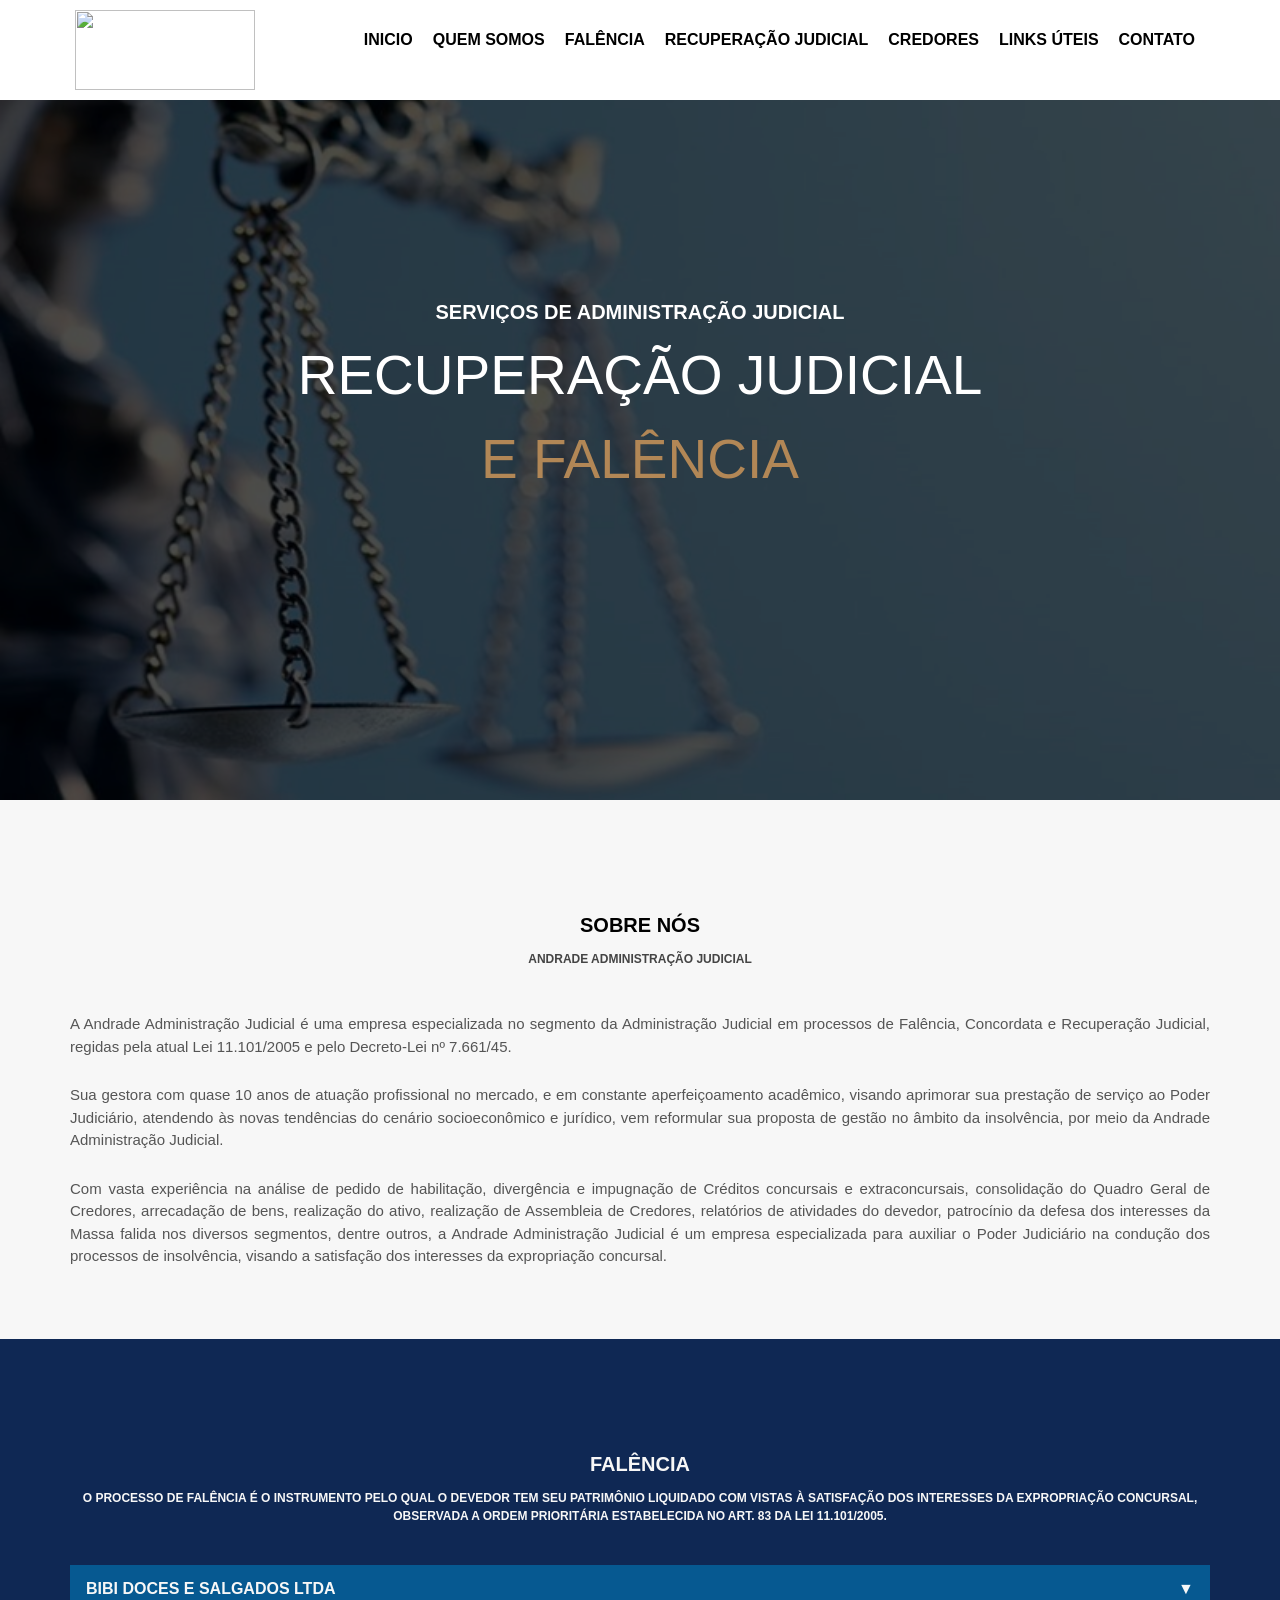
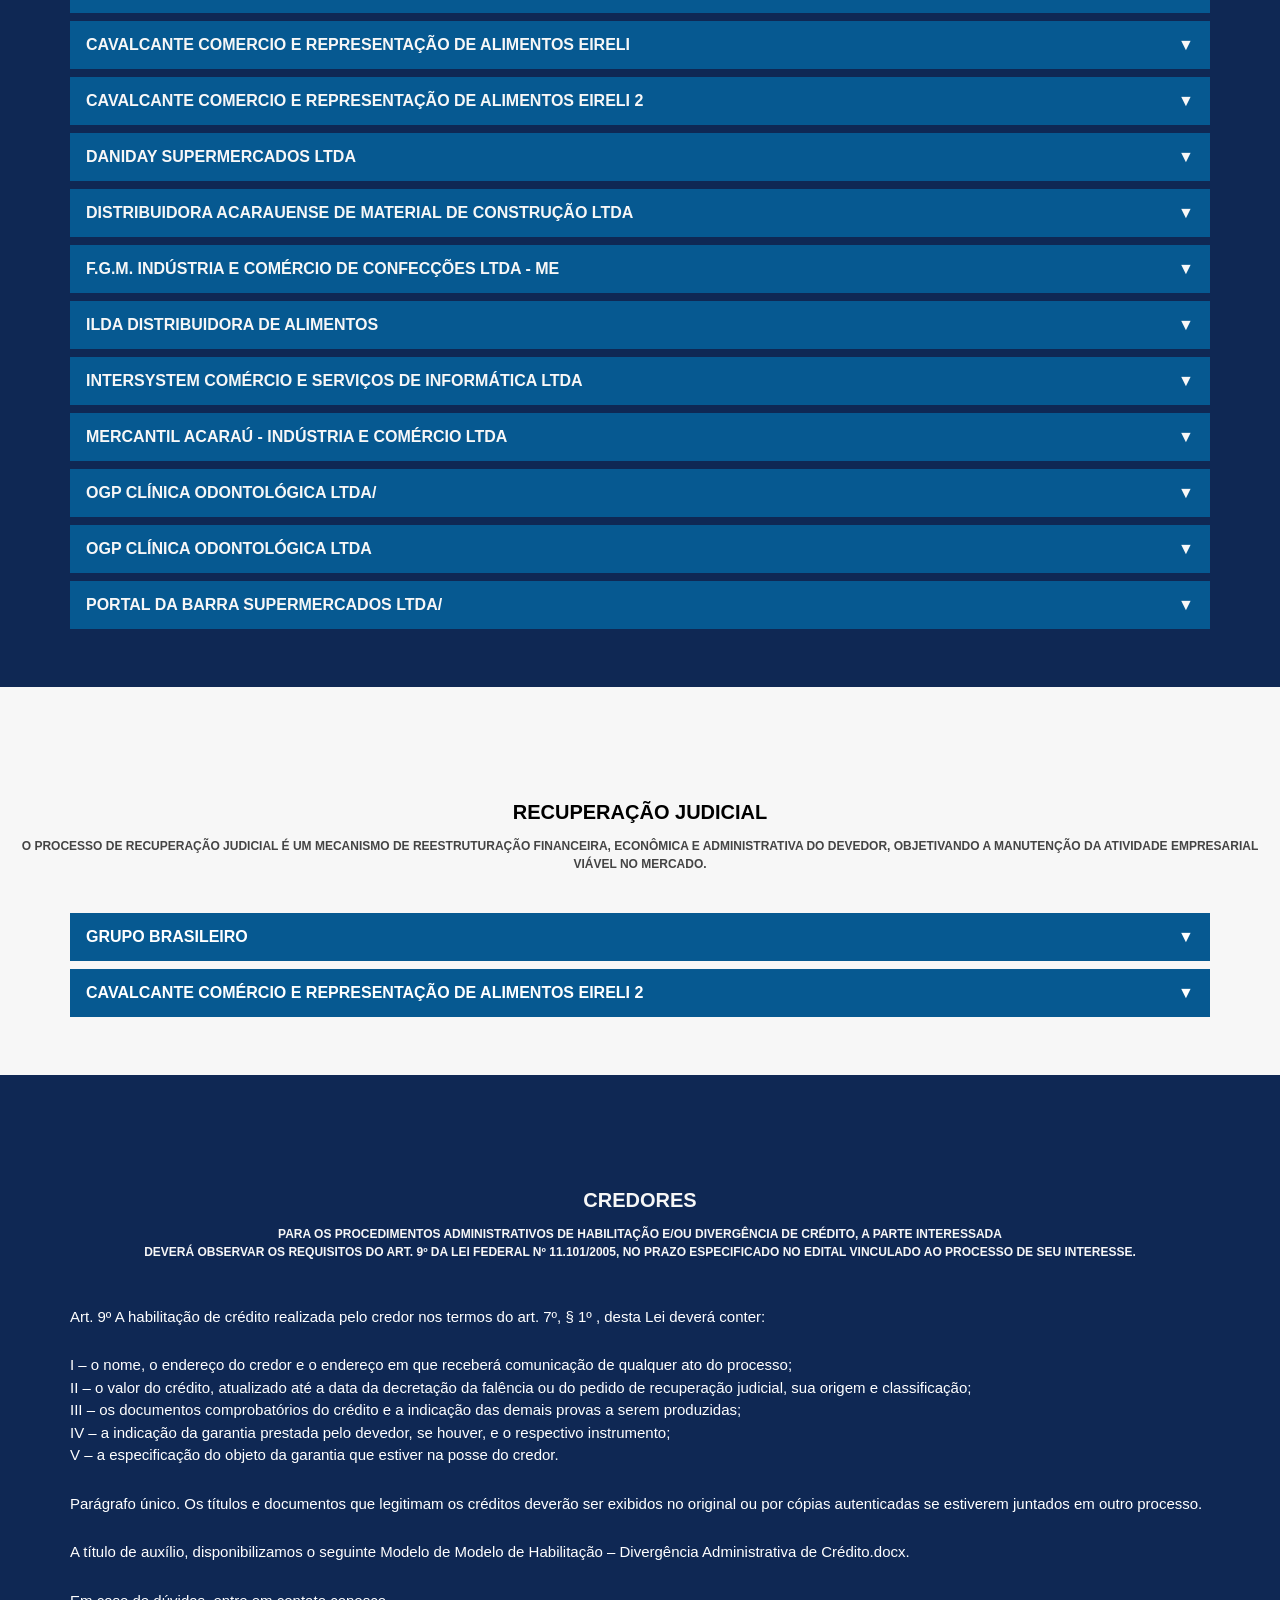
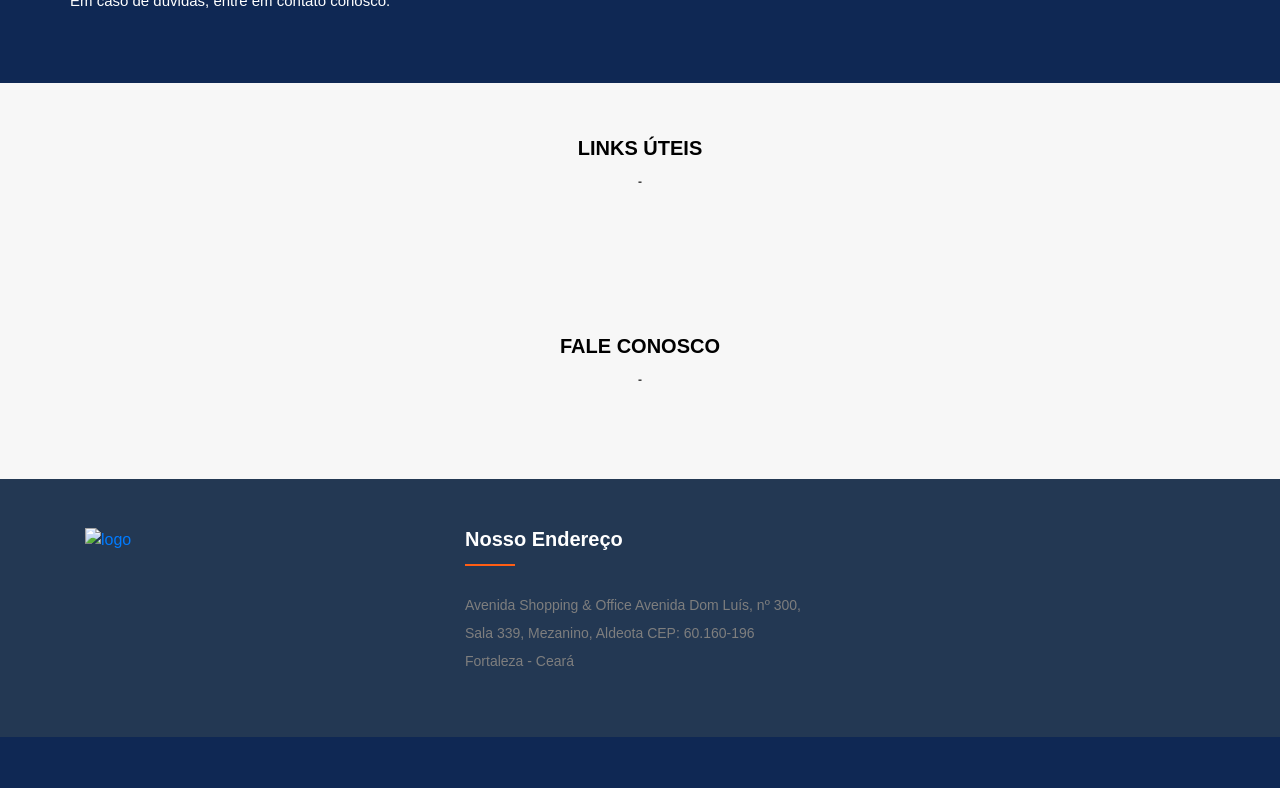
==== commit 9d147957: "Portal da Barra, Fix OGP and Accordion Layout" ====
--- a/home.html
+++ b/home.html
@@ -260,6 +260,71 @@
                         </p>
                 </div>
             </div>
+
+            <div class="accordion">
+                <input id="tab-nine" type="radio" name="tabs">
+                <label for="tab-nine">OGP CLÍNICA ODONTOLÓGICA LTDA</label>
+                <div class="accordion-content">
+                    <p>Processo: 0049807-27.2012.8.06.0001 <br>
+                        Juízo: 2ª Vara de Recuperação de Empresas e Falências de Fortaleza/CE<br>
+                        Data da decretação da falência: 14/12/2012.<br>
+                        Encerramento: 1º/10/2015
+                        <br> 
+                        <br>
+                        <p class="downloads"><a target="_blank" href="https://andradeaj.s3.amazonaws.com/assets/documents/Fal%C3%AAncia/OGP+CL%C3%8DNICA+ODONTOL%C3%93GICA+LTDA/1-Sentenca-Falencia.pdf"><img src="https://andradeaj.s3.amazonaws.com/assets/images/icone_pdf.png"/> &nbsp; &nbsp; Sentença de Falência </a></p>
+                        <p class="downloads"><a target="_blank" href="https://andradeaj.s3.amazonaws.com/assets/documents/Fal%C3%AAncia/OGP+CL%C3%8DNICA+ODONTOL%C3%93GICA+LTDA/2-Termo-de-Compromisso.pdf"><img src="https://andradeaj.s3.amazonaws.com/assets/images/icone_pdf.png"/> &nbsp; &nbsp; Termo de Compromisso</a></p>
+                        <p class="downloads"><a target="_blank" href="https://andradeaj.s3.amazonaws.com/assets/documents/Fal%C3%AAncia/OGP+CL%C3%8DNICA+ODONTOL%C3%93GICA+LTDA/OGP-Sentenca-de-Encerramento-Sumario.pdf"><img src="https://andradeaj.s3.amazonaws.com/assets/images/icone_pdf.png"/> &nbsp; &nbsp; Sentença de Encerramento Sumário</a></p>
+                        </p>
+                </div>
+            </div>
+
+            <div class="accordion">
+                <input id="tab-ten" type="radio" name="tabs">
+                <label for="tab-ten">PORTAL DA BARRA SUPERMERCADOS LTDA/</label>
+                <div class="accordion-content">
+                    <p>Processo: 0142042-76.2013.8.06.0001 <br>
+                        Juízo: 2ª Vara de Recuperação de Empresas e Falências de Fortaleza/CE <br>
+                        Data da decretação da falência: 21/11/2013. <br>
+                        Nomeação do AJ: 21/11/2013. <br>
+                        Status: em Andamento
+                        <br> 
+                        <br>
+                        <p class="downloads"><a target="_blank" href="https://andradeaj.s3.amazonaws.com/assets/documents/Fal%C3%AAncia/PORTAL+DA+BARRA+SUPERMERCADOS+LTDA/POLAR-Sentenca-Falencia.pdf"><img src="https://andradeaj.s3.amazonaws.com/assets/images/icone_pdf.png"/> &nbsp; &nbsp; Sentença de Falência </a></p>
+                        <p class="downloads"><a target="_blank" href="https://andradeaj.s3.amazonaws.com/assets/documents/Fal%C3%AAncia/PORTAL+DA+BARRA+SUPERMERCADOS+LTDA/POLAR-Termo-de-Compromisso-Adm-Jud.pdf"><img src="https://andradeaj.s3.amazonaws.com/assets/images/icone_pdf.png"/> &nbsp; &nbsp; Termo de Compromisso</a></p>
+                        <p class="downloads"><a target="_blank" href="https://andradeaj.s3.amazonaws.com/assets/documents/Fal%C3%AAncia/PORTAL+DA+BARRA+SUPERMERCADOS+LTDA/POLAR-Sentenca-Falencia-Extensao.pdf"><img src="https://andradeaj.s3.amazonaws.com/assets/images/icone_pdf.png"/> &nbsp; &nbsp; Sentença de Falência - Extensão </a></p>
+                        <p class="downloads"><a target="_blank" href="https://andradeaj.s3.amazonaws.com/assets/documents/Fal%C3%AAncia/PORTAL+DA+BARRA+SUPERMERCADOS+LTDA/POLAR-Edital-QGC.pdf"><img src="https://andradeaj.s3.amazonaws.com/assets/images/icone_pdf.png"/> &nbsp; &nbsp; Edital QGC </a></p>
+                        <p class="downloads"><a target="_blank" href="https://andradeaj.s3.amazonaws.com/assets/documents/Fal%C3%AAncia/PORTAL+DA+BARRA+SUPERMERCADOS+LTDA/POLAR-QGC-1o-Aditivo.pdf"><img src="https://andradeaj.s3.amazonaws.com/assets/images/icone_pdf.png"/> &nbsp; &nbsp; Edital QGC - 1º Aditivo</a></p>
+                        <p class="downloads"><a target="_blank" href="https://andradeaj.s3.amazonaws.com/assets/documents/Fal%C3%AAncia/PORTAL+DA+BARRA+SUPERMERCADOS+LTDA/POLAR-QGC-2o-Aditivo.pdf"><img src="https://andradeaj.s3.amazonaws.com/assets/images/icone_pdf.png"/> &nbsp; &nbsp; Edital QGC - 2º Aditivo</a></p>
+                        </p>
+                </div>
+            </div>
+
+            
+            <!--Accordion Layout
+            <div class="accordion">
+                <input id="tab-next" type="radio" name="tabs">
+                <label for="tab-next">NAME</label>
+                <div class="accordion-content">
+                    <p>Process <br>
+                        Local<br>
+                        Date <br>
+                        Nomination <br>
+                        Status: 
+                        <br> 
+                        <br>
+                        <p class="downloads"><a target="_blank" href=""><img src="https://andradeaj.s3.amazonaws.com/assets/images/icone_pdf.png"/> &nbsp; &nbsp; Sentença de Falência </a></p>
+                        <p class="downloads"><a target="_blank" href=""><img src="https://andradeaj.s3.amazonaws.com/assets/images/icone_pdf.png"/> &nbsp; &nbsp; Termo de Compromisso</a></p>
+                        <p class="downloads"><a target="_blank" href=""><img src="https://andradeaj.s3.amazonaws.com/assets/images/icone_pdf.png"/> &nbsp; &nbsp; Sentença de Falência - Extensão </a></p>
+                        <p class="downloads"><a target="_blank" href=""><img src="https://andradeaj.s3.amazonaws.com/assets/images/icone_pdf.png"/> &nbsp; &nbsp; Edital QGC </a></p>
+                        <p class="downloads"><a target="_blank" href=""><img src="https://andradeaj.s3.amazonaws.com/assets/images/icone_pdf.png"/> &nbsp; &nbsp; Edital QGC - 1º Aditivo</a></p>
+                        <p class="downloads"><a target="_blank" href=""><img src="https://andradeaj.s3.amazonaws.com/assets/images/icone_pdf.png"/> &nbsp; &nbsp; Edital QGC - 2º Aditivo</a></p>
+                        </p>
+                </div>
+            </div>
+            -->
+
+
+
           <!--<div class="section-services">
                 <div class="section-service">
                     <img src="assets/images/medalha.png" />
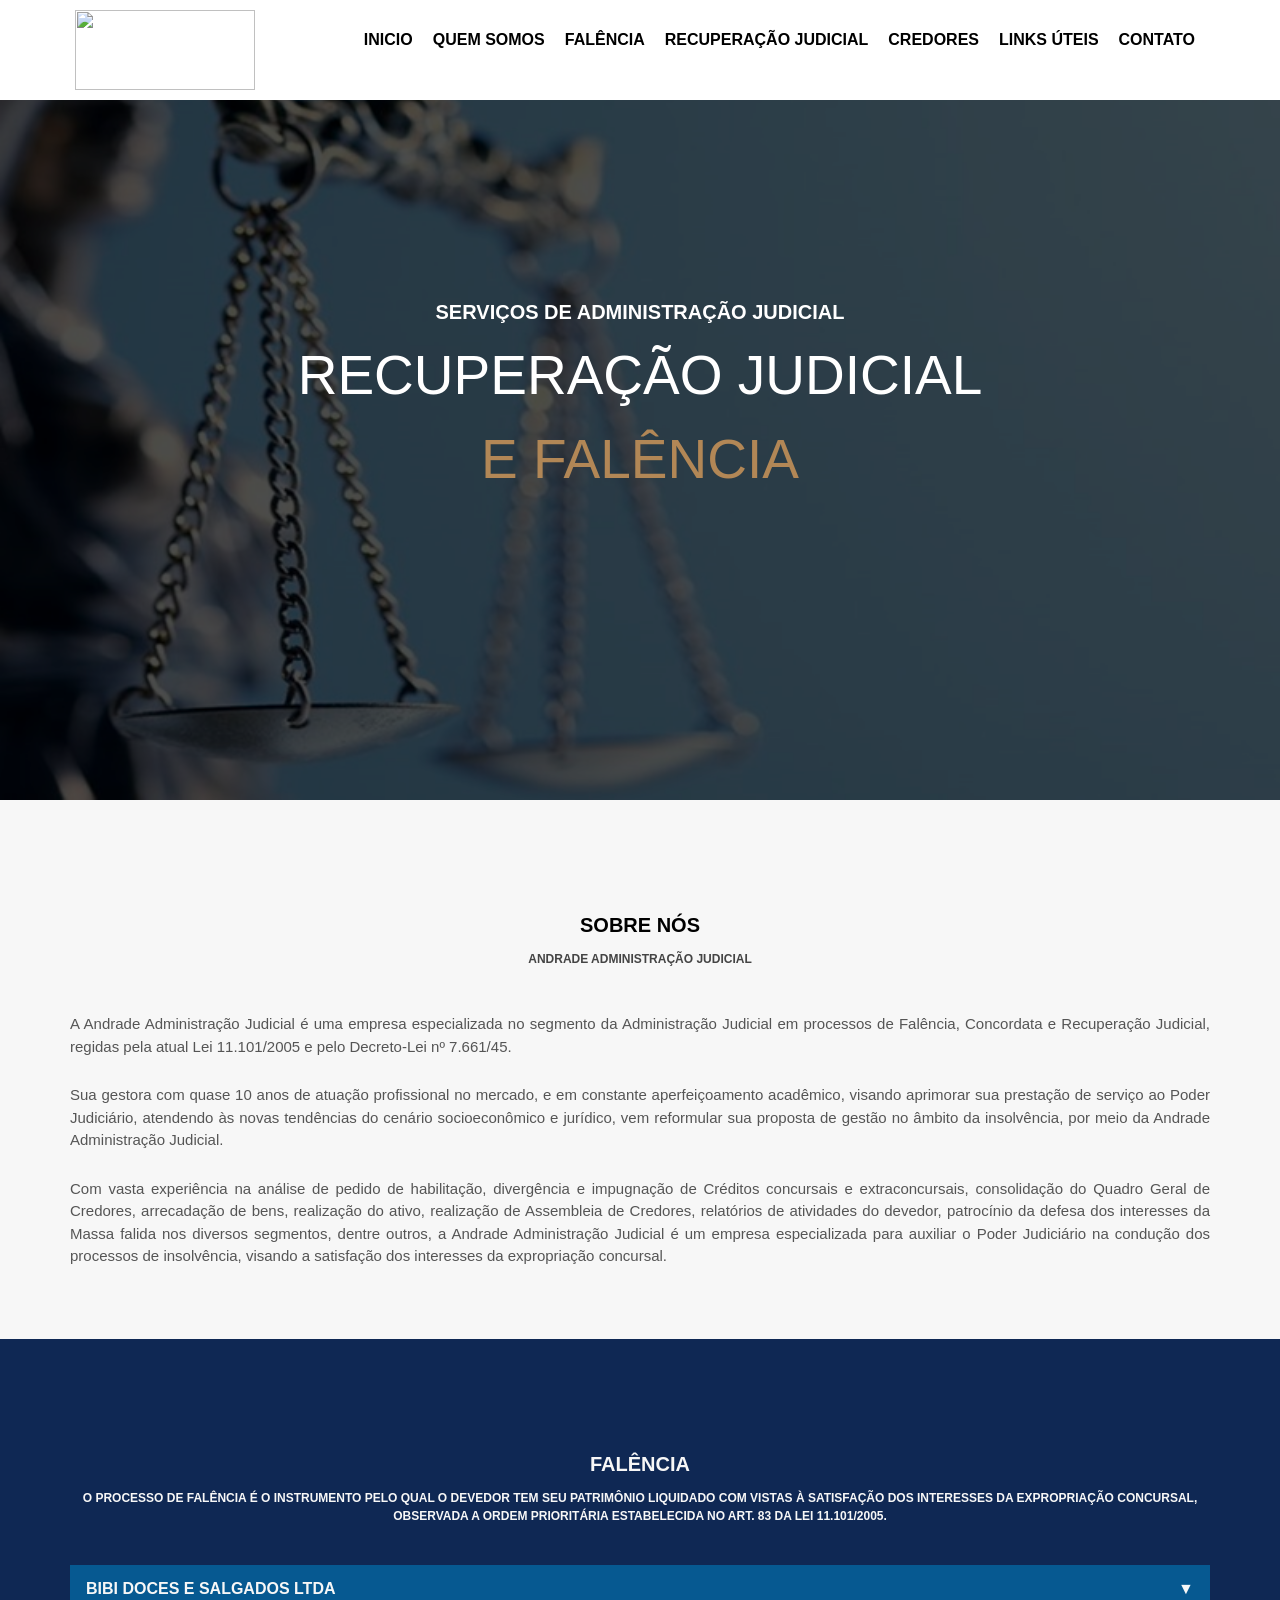
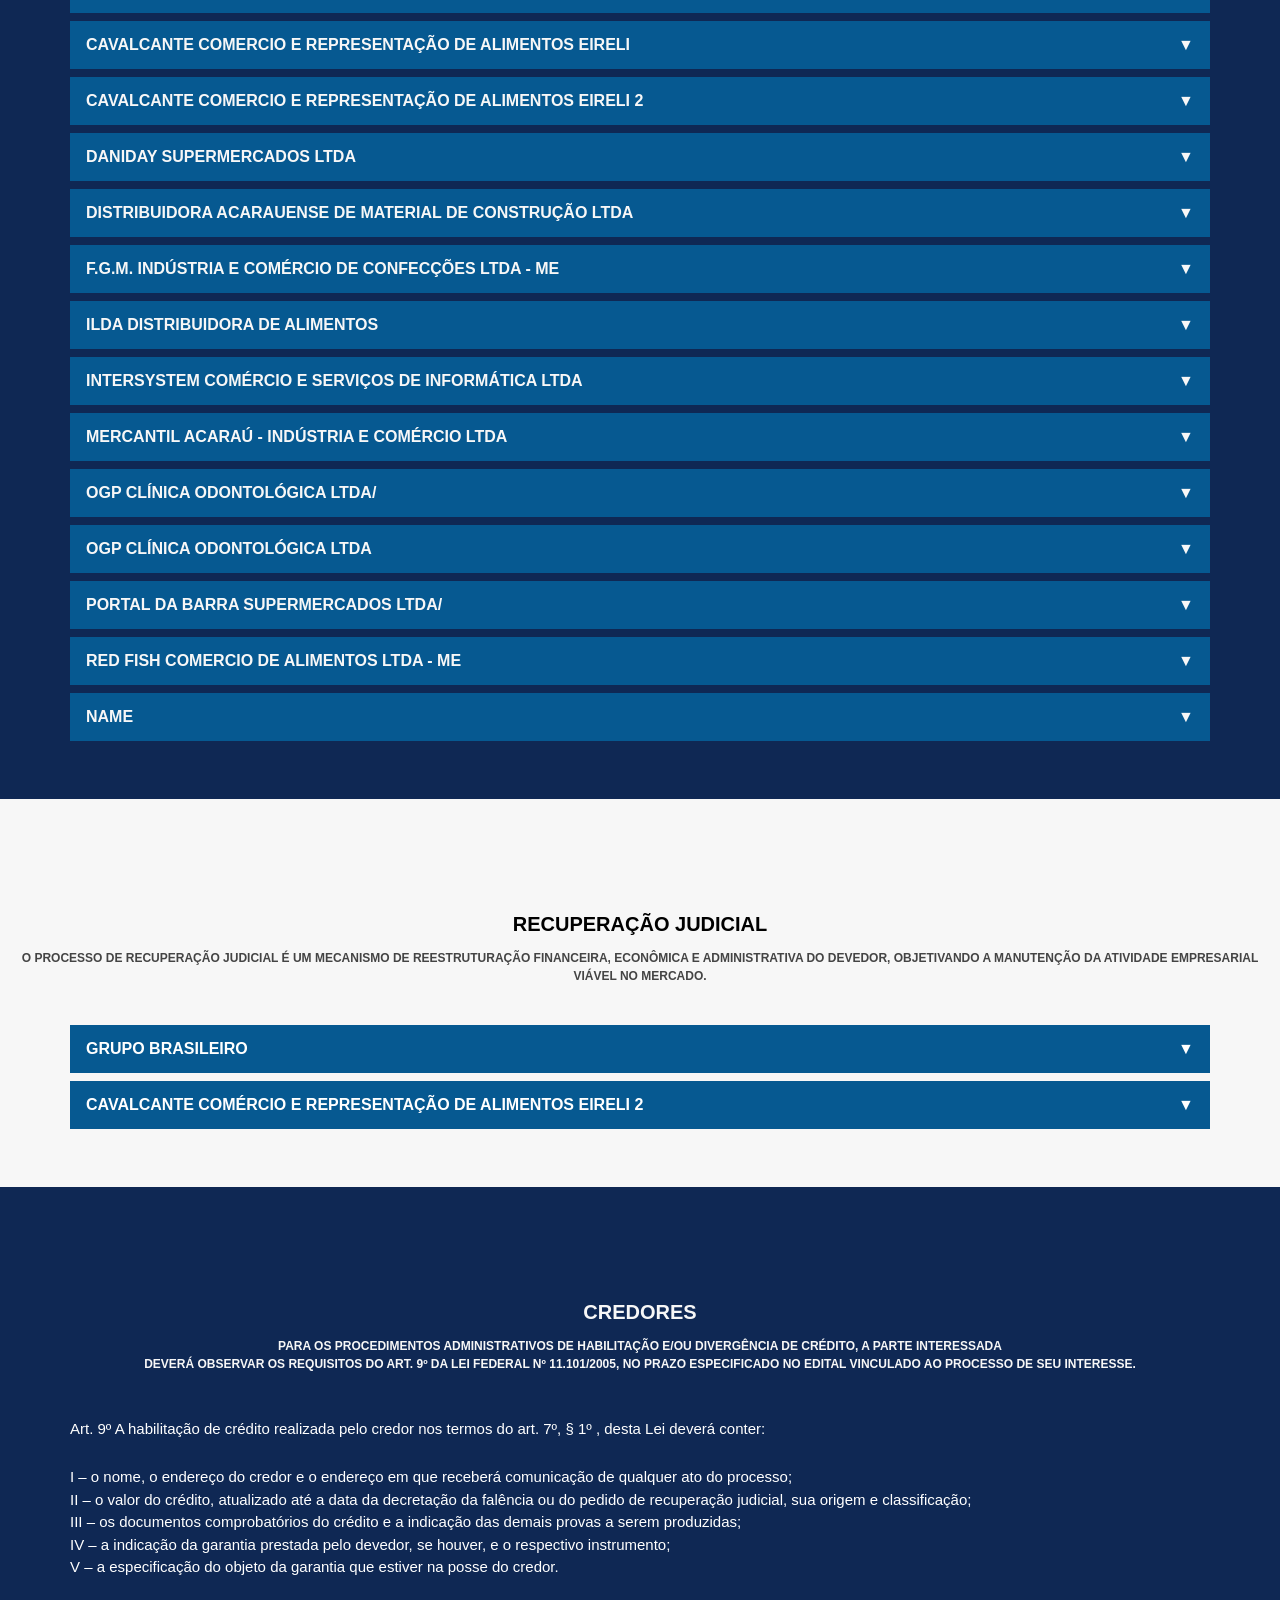
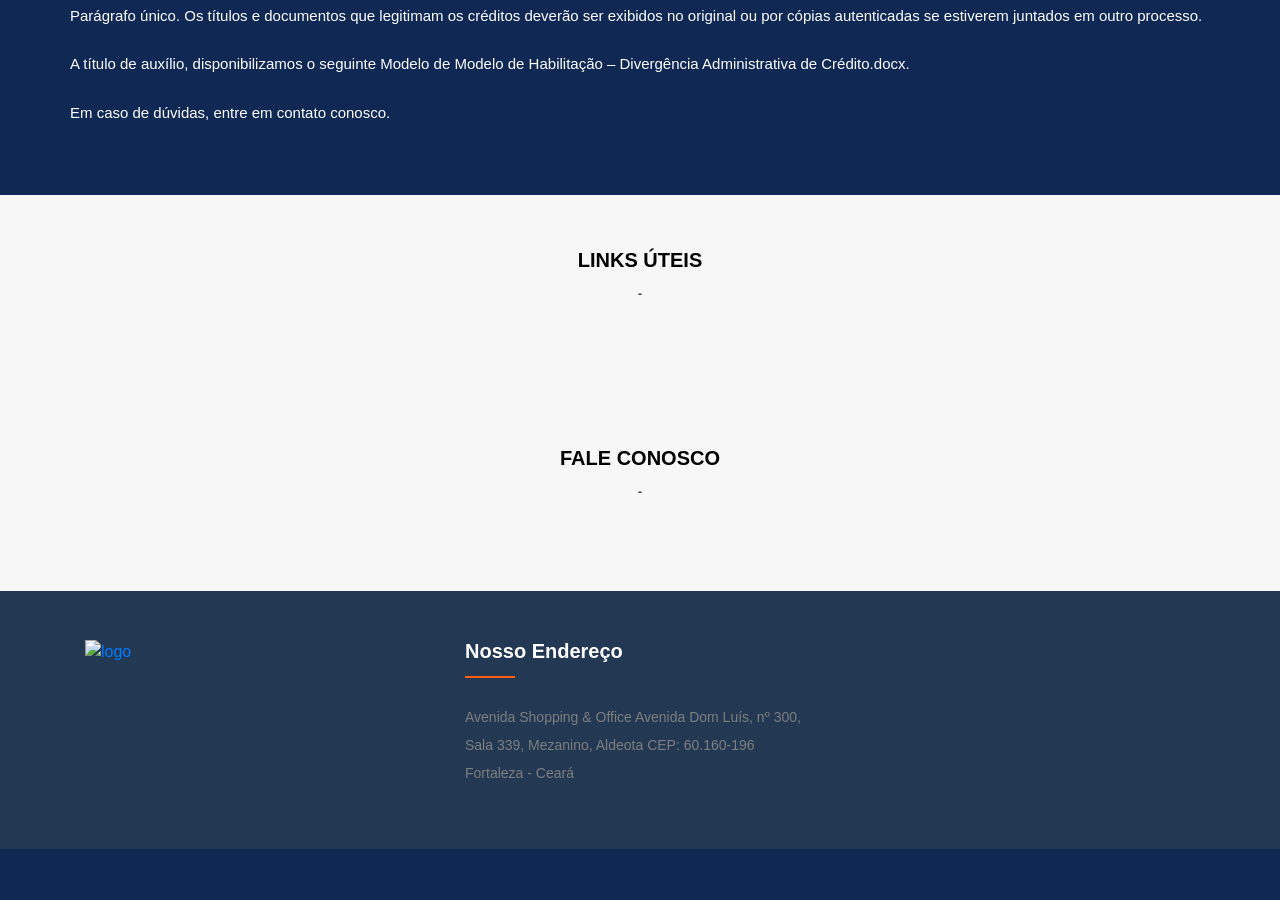
==== commit f5906524: "REDFISH with template noprod" ====
--- a/home.html
+++ b/home.html
@@ -299,7 +299,45 @@
                 </div>
             </div>
 
-            
+            <div class="accordion">
+                <input id="tab-eleven" type="radio" name="tabs">
+                <label for="tab-eleven">RED FISH COMERCIO DE ALIMENTOS LTDA - ME</label>
+                <div class="accordion-content">
+                    <p>Processo: 0394628-14.2010.8.06.0001 <br>
+                        Juízo: 2ª Vara de Recuperação de Empresas e Falências de Fortaleza/CE<br>
+                        Data da decretação da falência: 08/02/2011.<br>
+                        Substituição e Nomeação do AJ: 21/11/2013.<br>
+                        Encerramento: 27/03/2018 
+                        <br> 
+                        <br>
+                        <p class="downloads"><a target="_blank" href="https://andradeaj.s3.amazonaws.com/assets/documents/Fal%C3%AAncia/RED+FISH+COMERCIO+DE+ALIMENTOS+LTDA+-+ME/RED-FISH-Sentenca.pdf"><img src="https://andradeaj.s3.amazonaws.com/assets/images/icone_pdf.png"/> &nbsp; &nbsp; Sentença de Falência </a></p>
+                        <p class="downloads"><a target="_blank" href="https://andradeaj.s3.amazonaws.com/assets/documents/Fal%C3%AAncia/RED+FISH+COMERCIO+DE+ALIMENTOS+LTDA+-+ME/RED-Termo-de-Compromisso.pdf"><img src="https://andradeaj.s3.amazonaws.com/assets/images/icone_pdf.png"/> &nbsp; &nbsp; Termo de Compromisso</a></p>
+                        <p class="downloads"><a target="_blank" href="https://andradeaj.s3.amazonaws.com/assets/documents/Fal%C3%AAncia/RED+FISH+COMERCIO+DE+ALIMENTOS+LTDA+-+ME/RED-Nomeia-AJ-1.pdf"><img src="https://andradeaj.s3.amazonaws.com/assets/images/icone_pdf.png"/> &nbsp; &nbsp; Nomeia AJ </a></p>
+                        <p class="downloads"><a target="_blank" href="https://andradeaj.s3.amazonaws.com/assets/documents/Fal%C3%AAncia/RED+FISH+COMERCIO+DE+ALIMENTOS+LTDA+-+ME/RED-Encerramento-Falencia.pdf"><img src="https://andradeaj.s3.amazonaws.com/assets/images/icone_pdf.png"/> &nbsp; &nbsp; Encerramento Falência </a></p>
+                        </p>
+                </div>
+
+                <div class="accordion">
+                    <input id="tab-twelve" type="radio" name="tabs">
+                    <label for="tab-twelve">NAME</label>
+                    <div class="accordion-content">
+                        <p>Process <br>
+                            Local<br>
+                            Date <br>
+                            Nomination <br>
+                            Status: 
+                            <br> 
+                            <br>
+                            <p class="downloads"><a target="_blank" href=""><img src="https://andradeaj.s3.amazonaws.com/assets/images/icone_pdf.png"/> &nbsp; &nbsp; Sentença de Falência </a></p>
+                            <p class="downloads"><a target="_blank" href=""><img src="https://andradeaj.s3.amazonaws.com/assets/images/icone_pdf.png"/> &nbsp; &nbsp; Termo de Compromisso</a></p>
+                            <p class="downloads"><a target="_blank" href=""><img src="https://andradeaj.s3.amazonaws.com/assets/images/icone_pdf.png"/> &nbsp; &nbsp; Sentença de Falência - Extensão </a></p>
+                            <p class="downloads"><a target="_blank" href=""><img src="https://andradeaj.s3.amazonaws.com/assets/images/icone_pdf.png"/> &nbsp; &nbsp; Edital QGC </a></p>
+                            <p class="downloads"><a target="_blank" href=""><img src="https://andradeaj.s3.amazonaws.com/assets/images/icone_pdf.png"/> &nbsp; &nbsp; Edital QGC - 1º Aditivo</a></p>
+                            <p class="downloads"><a target="_blank" href=""><img src="https://andradeaj.s3.amazonaws.com/assets/images/icone_pdf.png"/> &nbsp; &nbsp; Edital QGC - 2º Aditivo</a></p>
+                            </p>
+                    </div>
+                </div>
+
             <!--Accordion Layout
             <div class="accordion">
                 <input id="tab-next" type="radio" name="tabs">
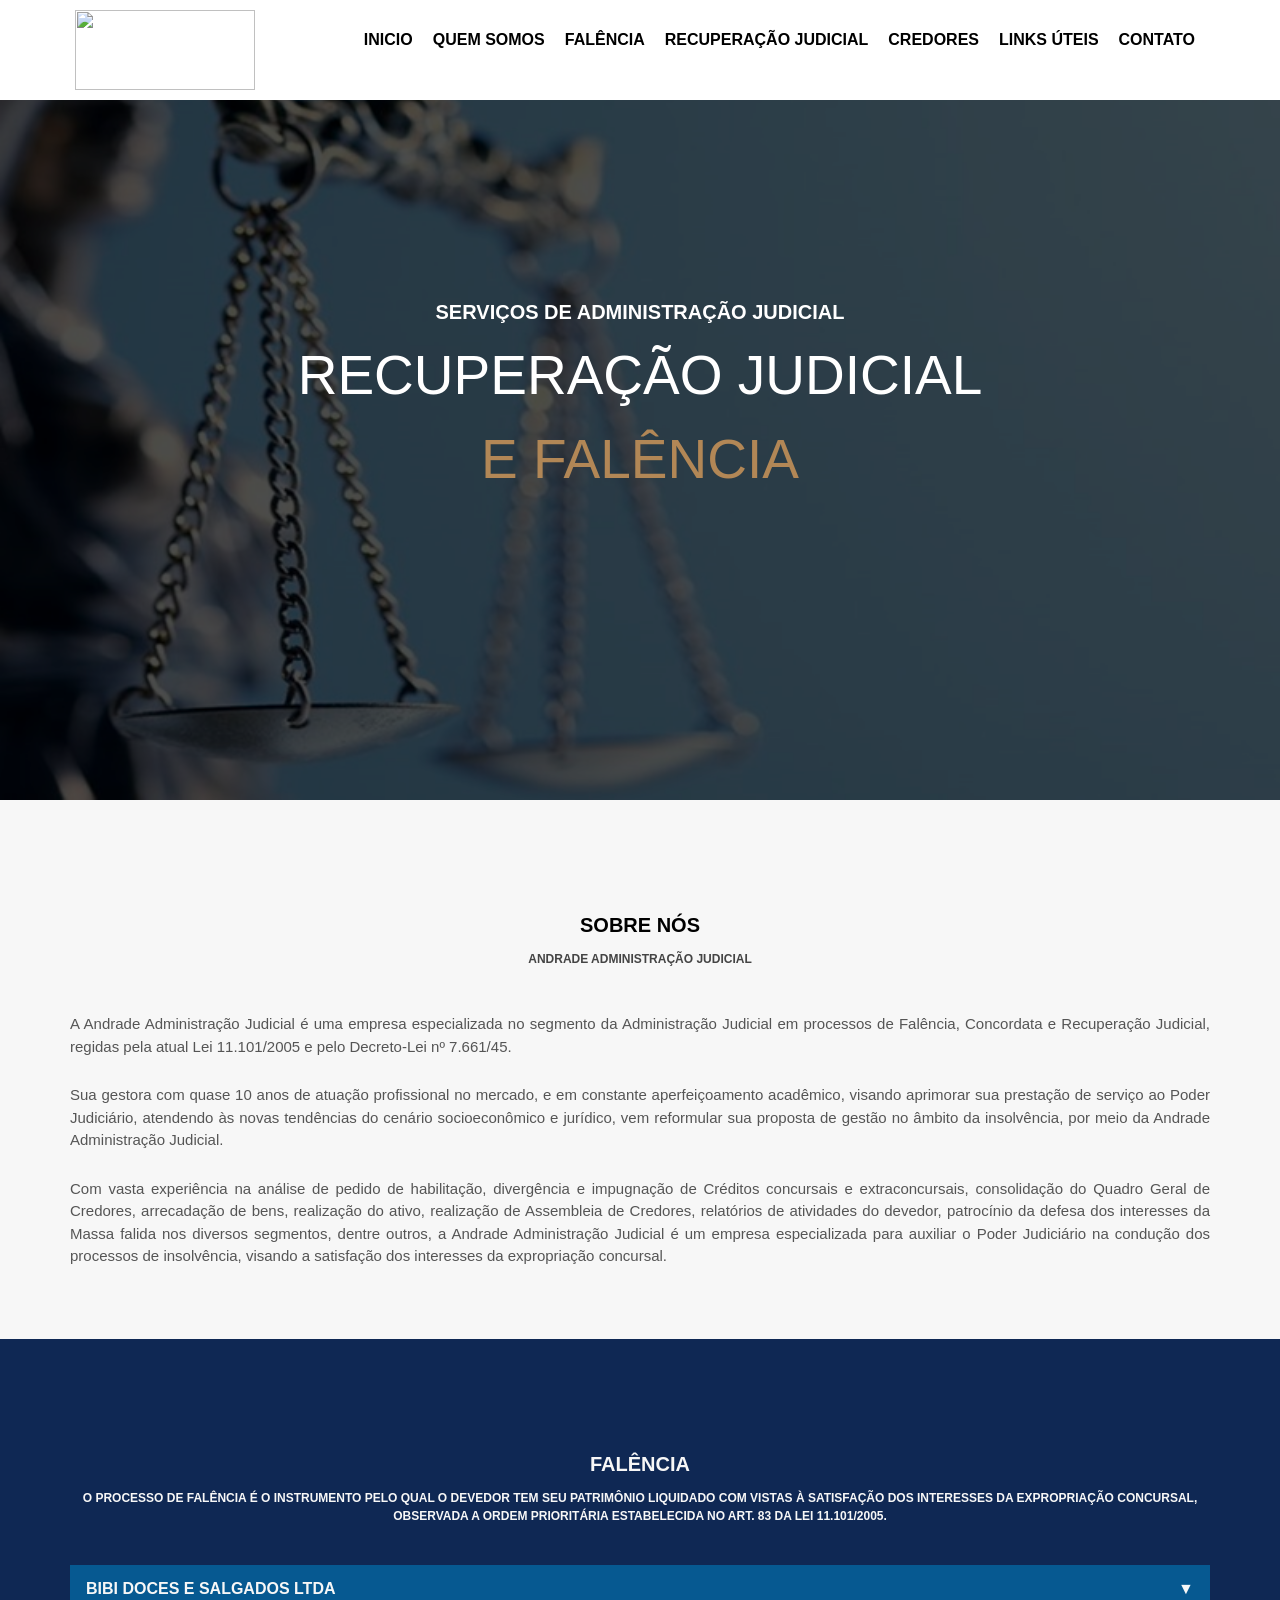
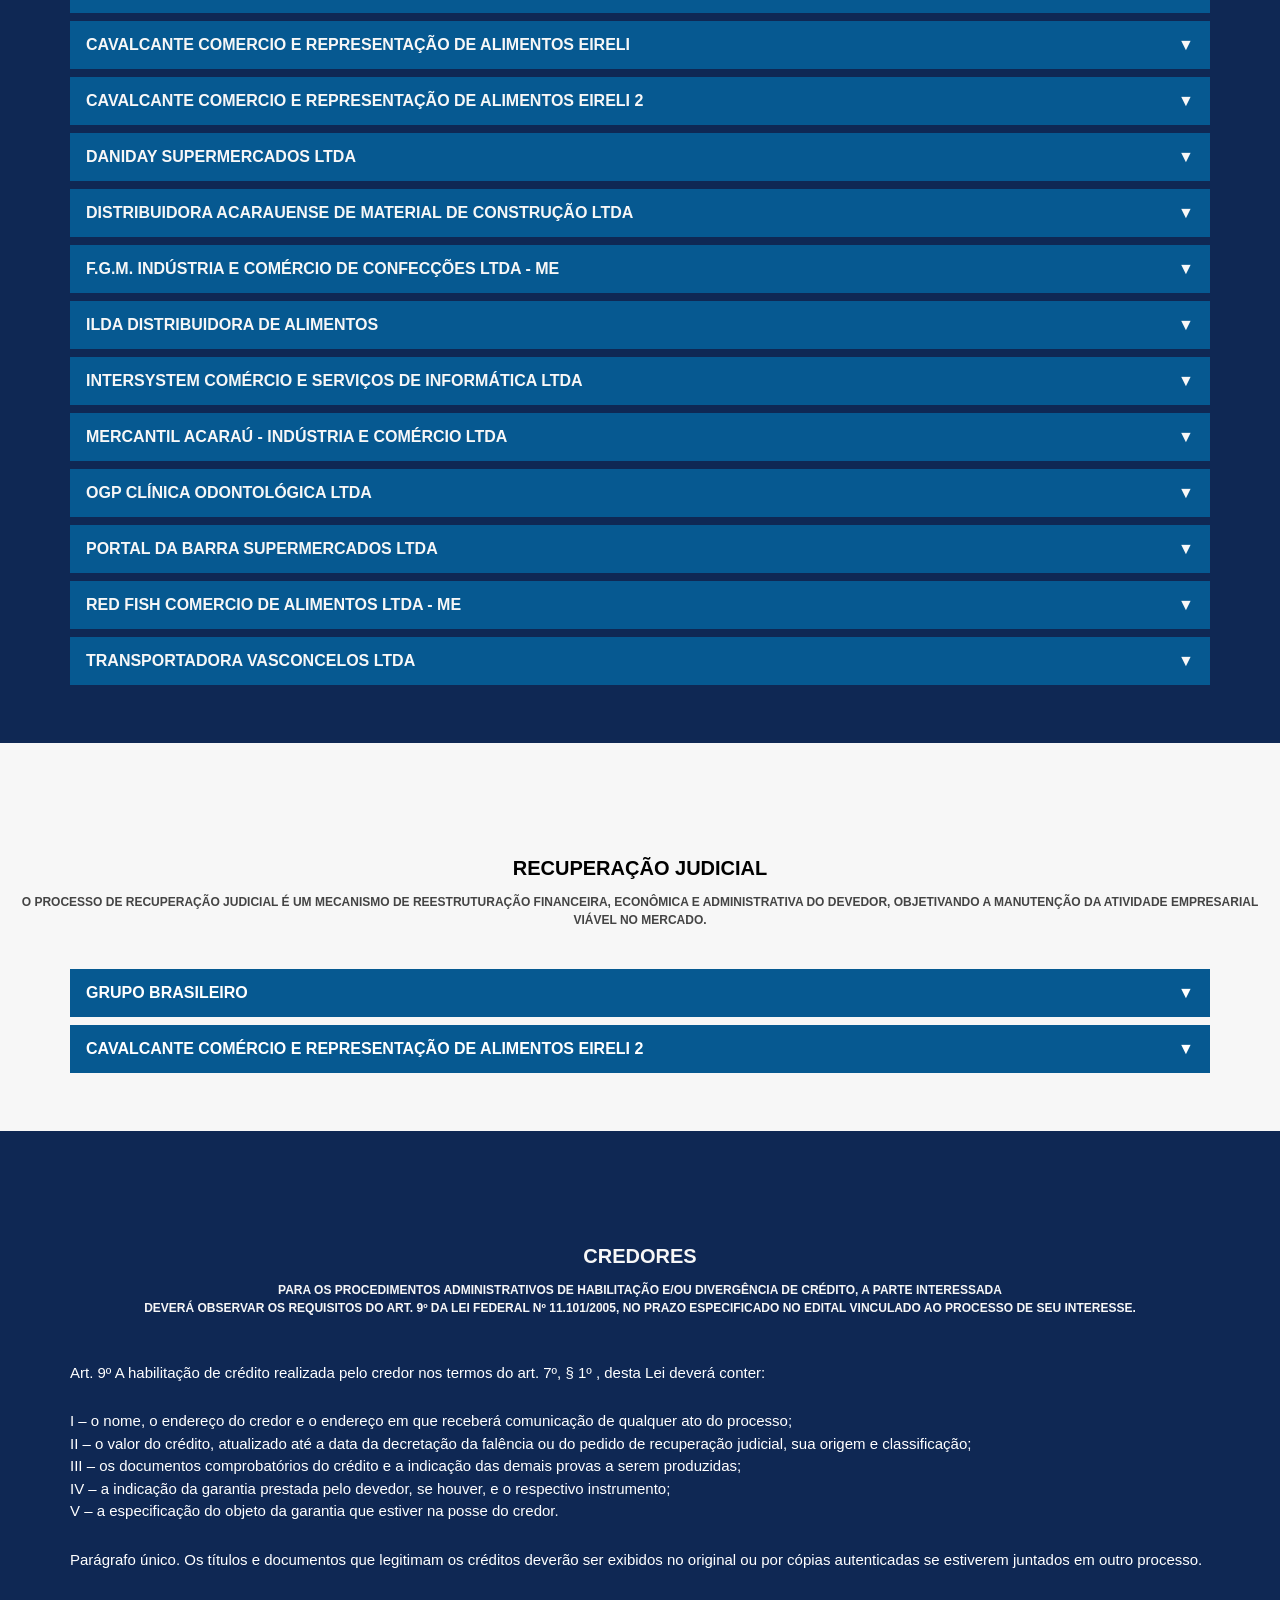
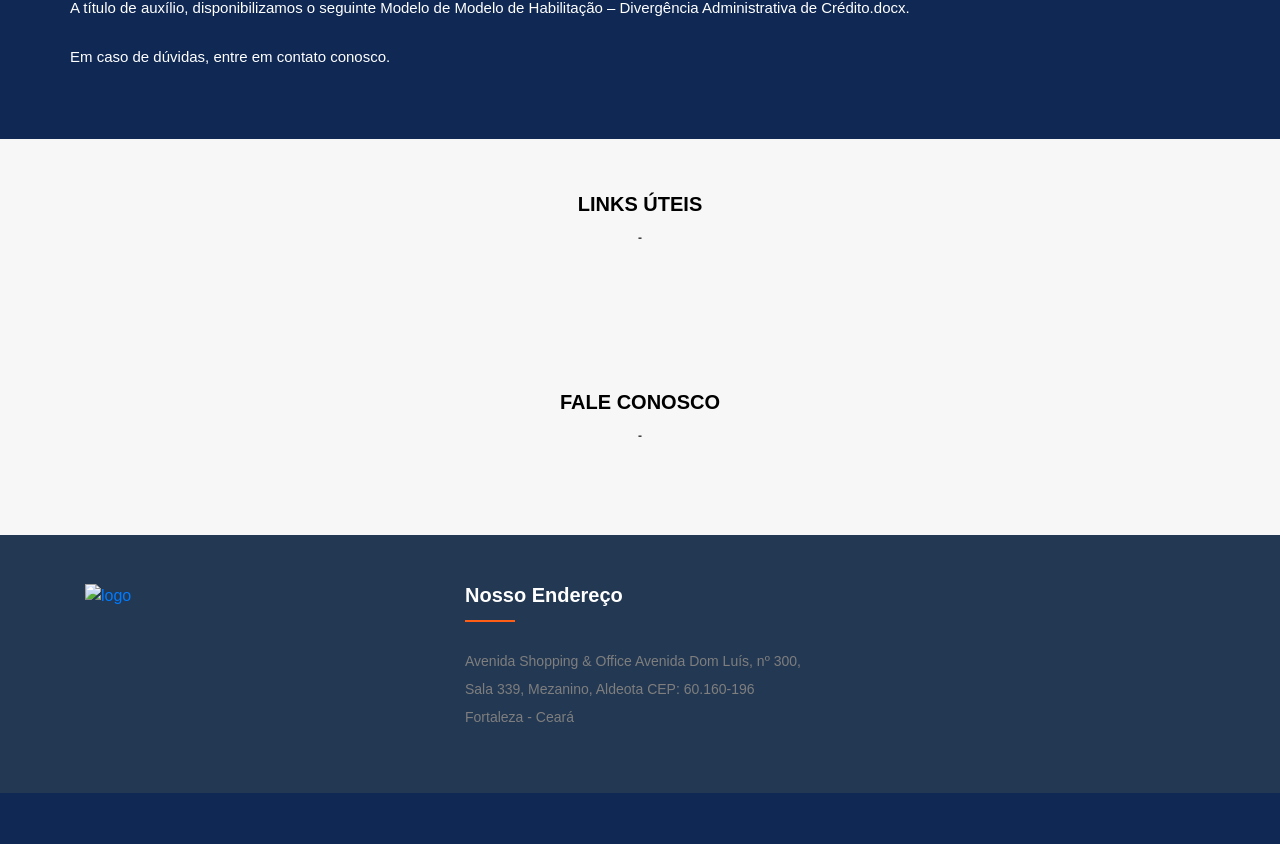
==== commit a005943d: "Paragraph fix" ====
--- a/home.html
+++ b/home.html
@@ -245,8 +245,8 @@
             </div>
 
             <div class="accordion">
-                <input id="tab-nine" type="radio" name="tabs">
-                <label for="tab-nine">OGP CLÍNICA ODONTOLÓGICA LTDA/</label>
+                <input id="tab-ten" type="radio" name="tabs">
+                <label for="tab-ten">OGP CLÍNICA ODONTOLÓGICA LTDA</label>
                 <div class="accordion-content">
                     <p>Processo: 0049807-27.2012.8.06.0001 <br>
                         Juízo: 2ª Vara de Recuperação de Empresas e Falências de Fortaleza/CE<br>
@@ -262,25 +262,8 @@
             </div>
 
             <div class="accordion">
-                <input id="tab-nine" type="radio" name="tabs">
-                <label for="tab-nine">OGP CLÍNICA ODONTOLÓGICA LTDA</label>
-                <div class="accordion-content">
-                    <p>Processo: 0049807-27.2012.8.06.0001 <br>
-                        Juízo: 2ª Vara de Recuperação de Empresas e Falências de Fortaleza/CE<br>
-                        Data da decretação da falência: 14/12/2012.<br>
-                        Encerramento: 1º/10/2015
-                        <br> 
-                        <br>
-                        <p class="downloads"><a target="_blank" href="https://andradeaj.s3.amazonaws.com/assets/documents/Fal%C3%AAncia/OGP+CL%C3%8DNICA+ODONTOL%C3%93GICA+LTDA/1-Sentenca-Falencia.pdf"><img src="https://andradeaj.s3.amazonaws.com/assets/images/icone_pdf.png"/> &nbsp; &nbsp; Sentença de Falência </a></p>
-                        <p class="downloads"><a target="_blank" href="https://andradeaj.s3.amazonaws.com/assets/documents/Fal%C3%AAncia/OGP+CL%C3%8DNICA+ODONTOL%C3%93GICA+LTDA/2-Termo-de-Compromisso.pdf"><img src="https://andradeaj.s3.amazonaws.com/assets/images/icone_pdf.png"/> &nbsp; &nbsp; Termo de Compromisso</a></p>
-                        <p class="downloads"><a target="_blank" href="https://andradeaj.s3.amazonaws.com/assets/documents/Fal%C3%AAncia/OGP+CL%C3%8DNICA+ODONTOL%C3%93GICA+LTDA/OGP-Sentenca-de-Encerramento-Sumario.pdf"><img src="https://andradeaj.s3.amazonaws.com/assets/images/icone_pdf.png"/> &nbsp; &nbsp; Sentença de Encerramento Sumário</a></p>
-                        </p>
-                </div>
-            </div>
-
-            <div class="accordion">
-                <input id="tab-ten" type="radio" name="tabs">
-                <label for="tab-ten">PORTAL DA BARRA SUPERMERCADOS LTDA/</label>
+                <input id="tab-eleven" type="radio" name="tabs">
+                <label for="tab-eleven">PORTAL DA BARRA SUPERMERCADOS LTDA</label>
                 <div class="accordion-content">
                     <p>Processo: 0142042-76.2013.8.06.0001 <br>
                         Juízo: 2ª Vara de Recuperação de Empresas e Falências de Fortaleza/CE <br>
@@ -300,10 +283,10 @@
             </div>
 
             <div class="accordion">
-                <input id="tab-eleven" type="radio" name="tabs">
-                <label for="tab-eleven">RED FISH COMERCIO DE ALIMENTOS LTDA - ME</label>
-                <div class="accordion-content">
-                    <p>Processo: 0394628-14.2010.8.06.0001 <br>
+                <input id="tab-twelve" type="radio" name="tabs">
+                <label for="tab-twelve">RED FISH COMERCIO DE ALIMENTOS LTDA - ME</label>
+                <div class="accordion-content">
+                    <p class="process">Processo: 0394628-14.2010.8.06.0001 <br>
                         Juízo: 2ª Vara de Recuperação de Empresas e Falências de Fortaleza/CE<br>
                         Data da decretação da falência: 08/02/2011.<br>
                         Substituição e Nomeação do AJ: 21/11/2013.<br>
@@ -318,14 +301,17 @@
                 </div>
 
                 <div class="accordion">
-                    <input id="tab-twelve" type="radio" name="tabs">
-                    <label for="tab-twelve">NAME</label>
+                    <input id="tab-$" type="radio" name="tabs">
+                    <label for="tab-$">TRANSPORTADORA VASCONCELOS LTDA</label>
                     <div class="accordion-content">
-                        <p>Process <br>
-                            Local<br>
-                            Date <br>
-                            Nomination <br>
-                            Status: 
+                        <p>Processo: 0105508-31.2016.8.06.0001 <br>
+                            Juízo: 2ª Vara de Recuperação de Empresas e Falências de Fortaleza/CE <br>
+                            Data do pedido de falência: 11/01/2016 <br>
+                            Data da Decretação da Falência: 06/02/2017 <br>
+                            Nomeação do AJ: 06/02/2017 <br>
+                            Revogação da Decretação da Falência: 22/02/2017 <br>
+                            Anulação da Sentença revogatória da decretação da falência: 14/10/2020 <br>
+                            Status: em Andamento
                             <br> 
                             <br>
                             <p class="downloads"><a target="_blank" href=""><img src="https://andradeaj.s3.amazonaws.com/assets/images/icone_pdf.png"/> &nbsp; &nbsp; Sentença de Falência </a></p>
@@ -333,7 +319,6 @@
                             <p class="downloads"><a target="_blank" href=""><img src="https://andradeaj.s3.amazonaws.com/assets/images/icone_pdf.png"/> &nbsp; &nbsp; Sentença de Falência - Extensão </a></p>
                             <p class="downloads"><a target="_blank" href=""><img src="https://andradeaj.s3.amazonaws.com/assets/images/icone_pdf.png"/> &nbsp; &nbsp; Edital QGC </a></p>
                             <p class="downloads"><a target="_blank" href=""><img src="https://andradeaj.s3.amazonaws.com/assets/images/icone_pdf.png"/> &nbsp; &nbsp; Edital QGC - 1º Aditivo</a></p>
-                            <p class="downloads"><a target="_blank" href=""><img src="https://andradeaj.s3.amazonaws.com/assets/images/icone_pdf.png"/> &nbsp; &nbsp; Edital QGC - 2º Aditivo</a></p>
                             </p>
                     </div>
                 </div>
--- a/assets/css/style.css
+++ b/assets/css/style.css
@@ -240,6 +240,9 @@
     color: #FFF;
 }
 
+.default.dark p.process{
+    color:#555;
+}
 p.downloads a {
     text-decoration: none;
 }
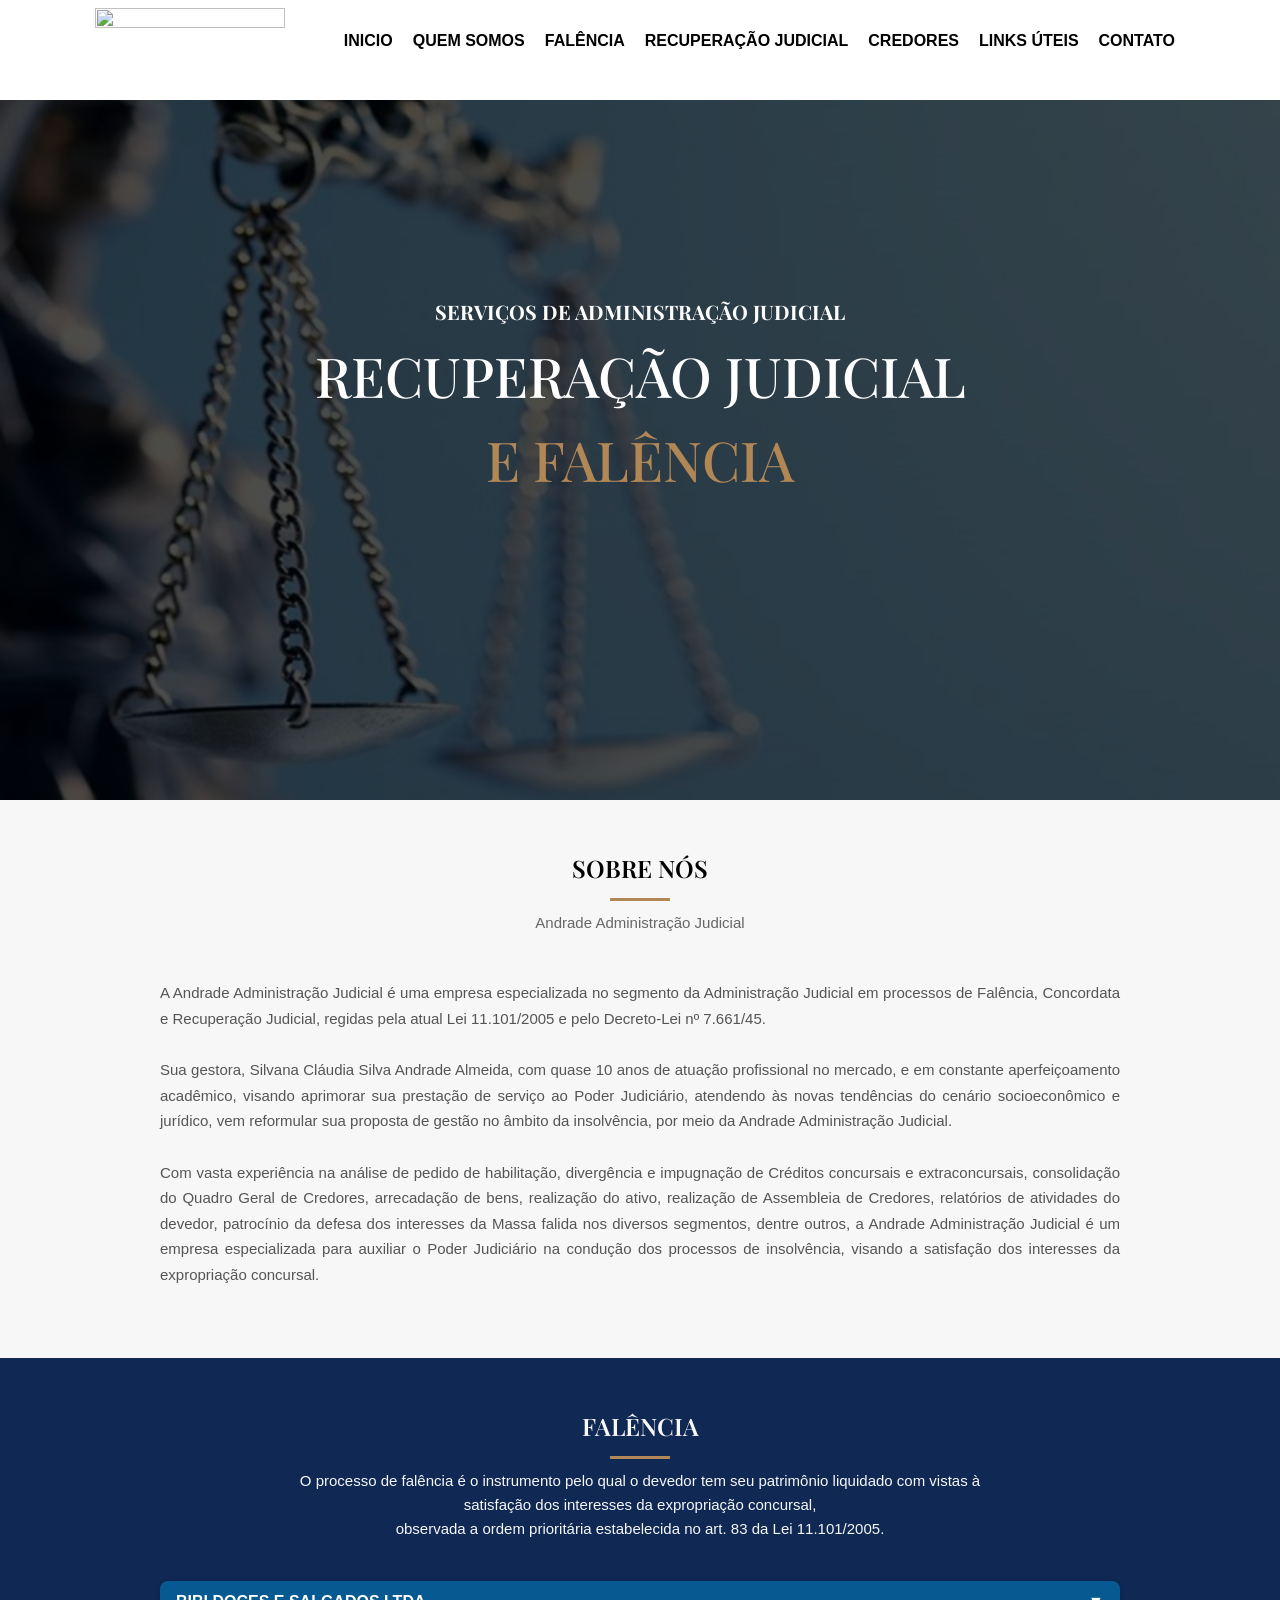
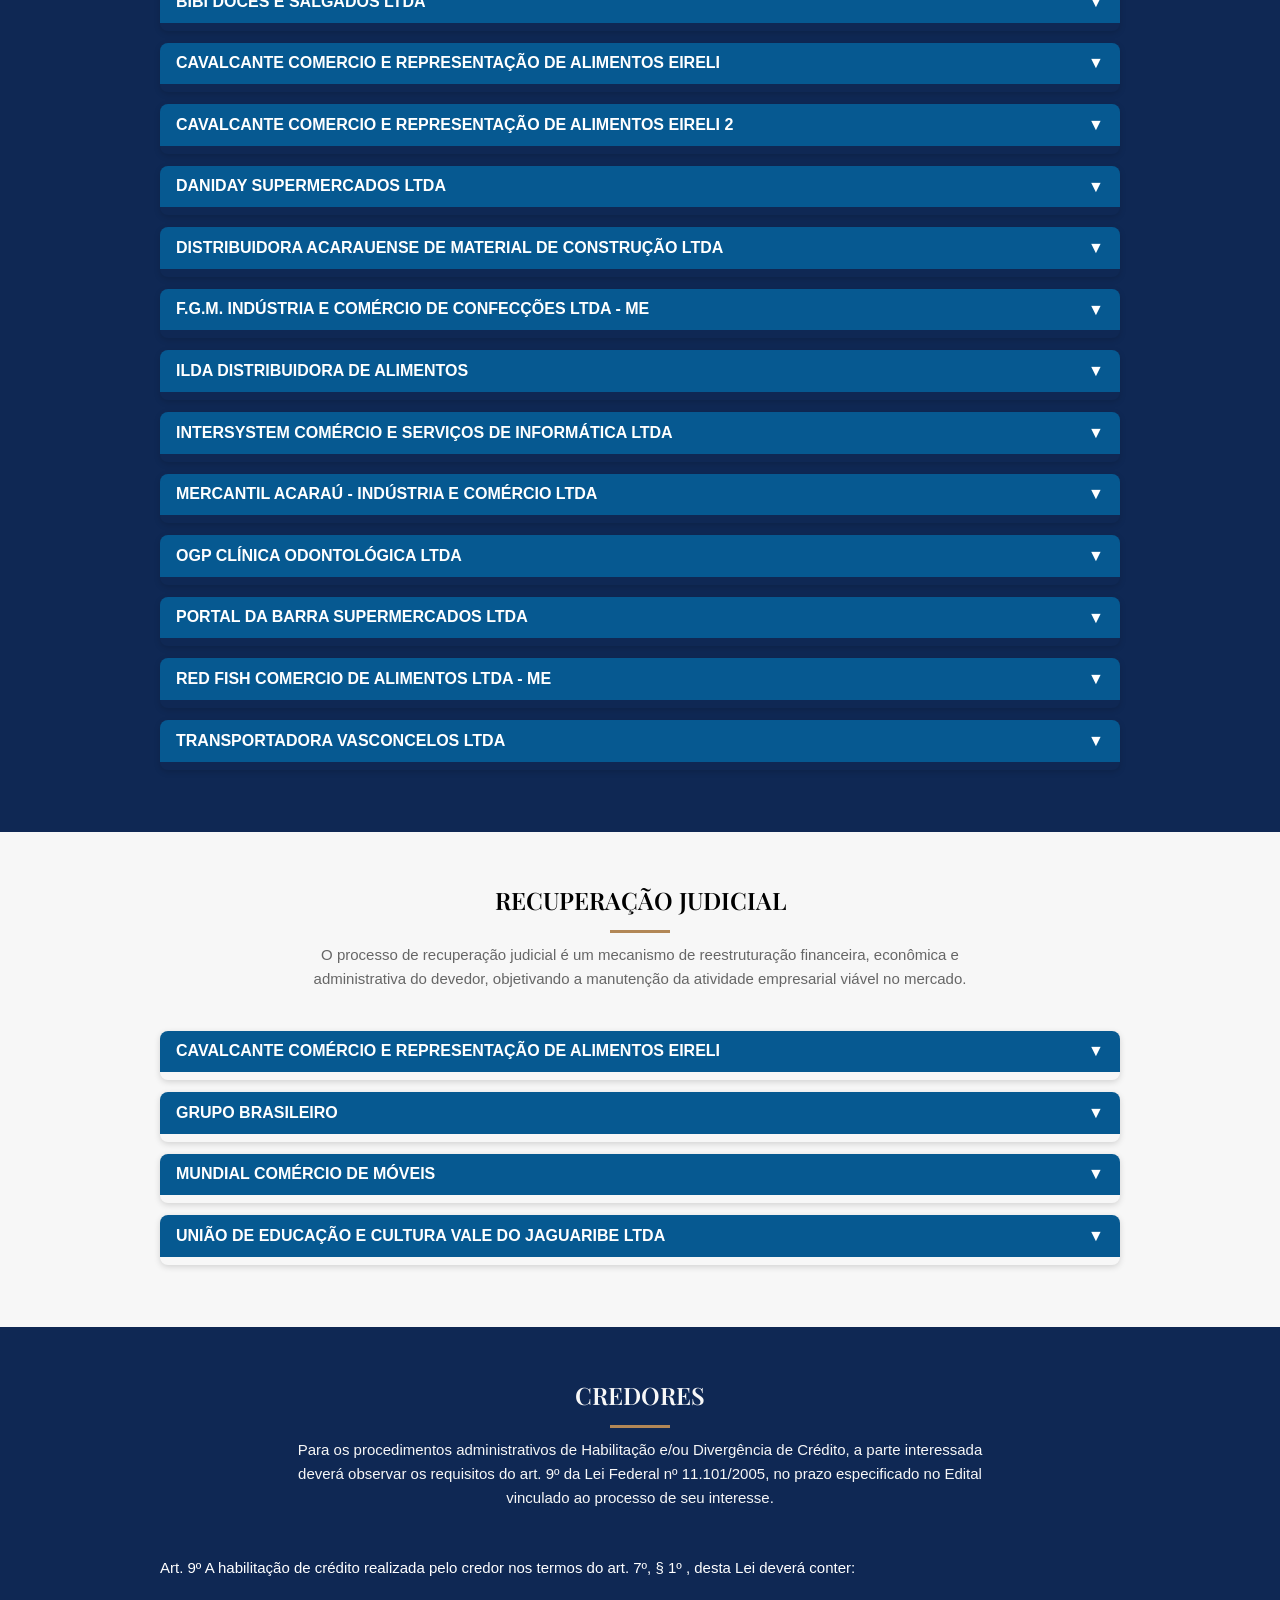
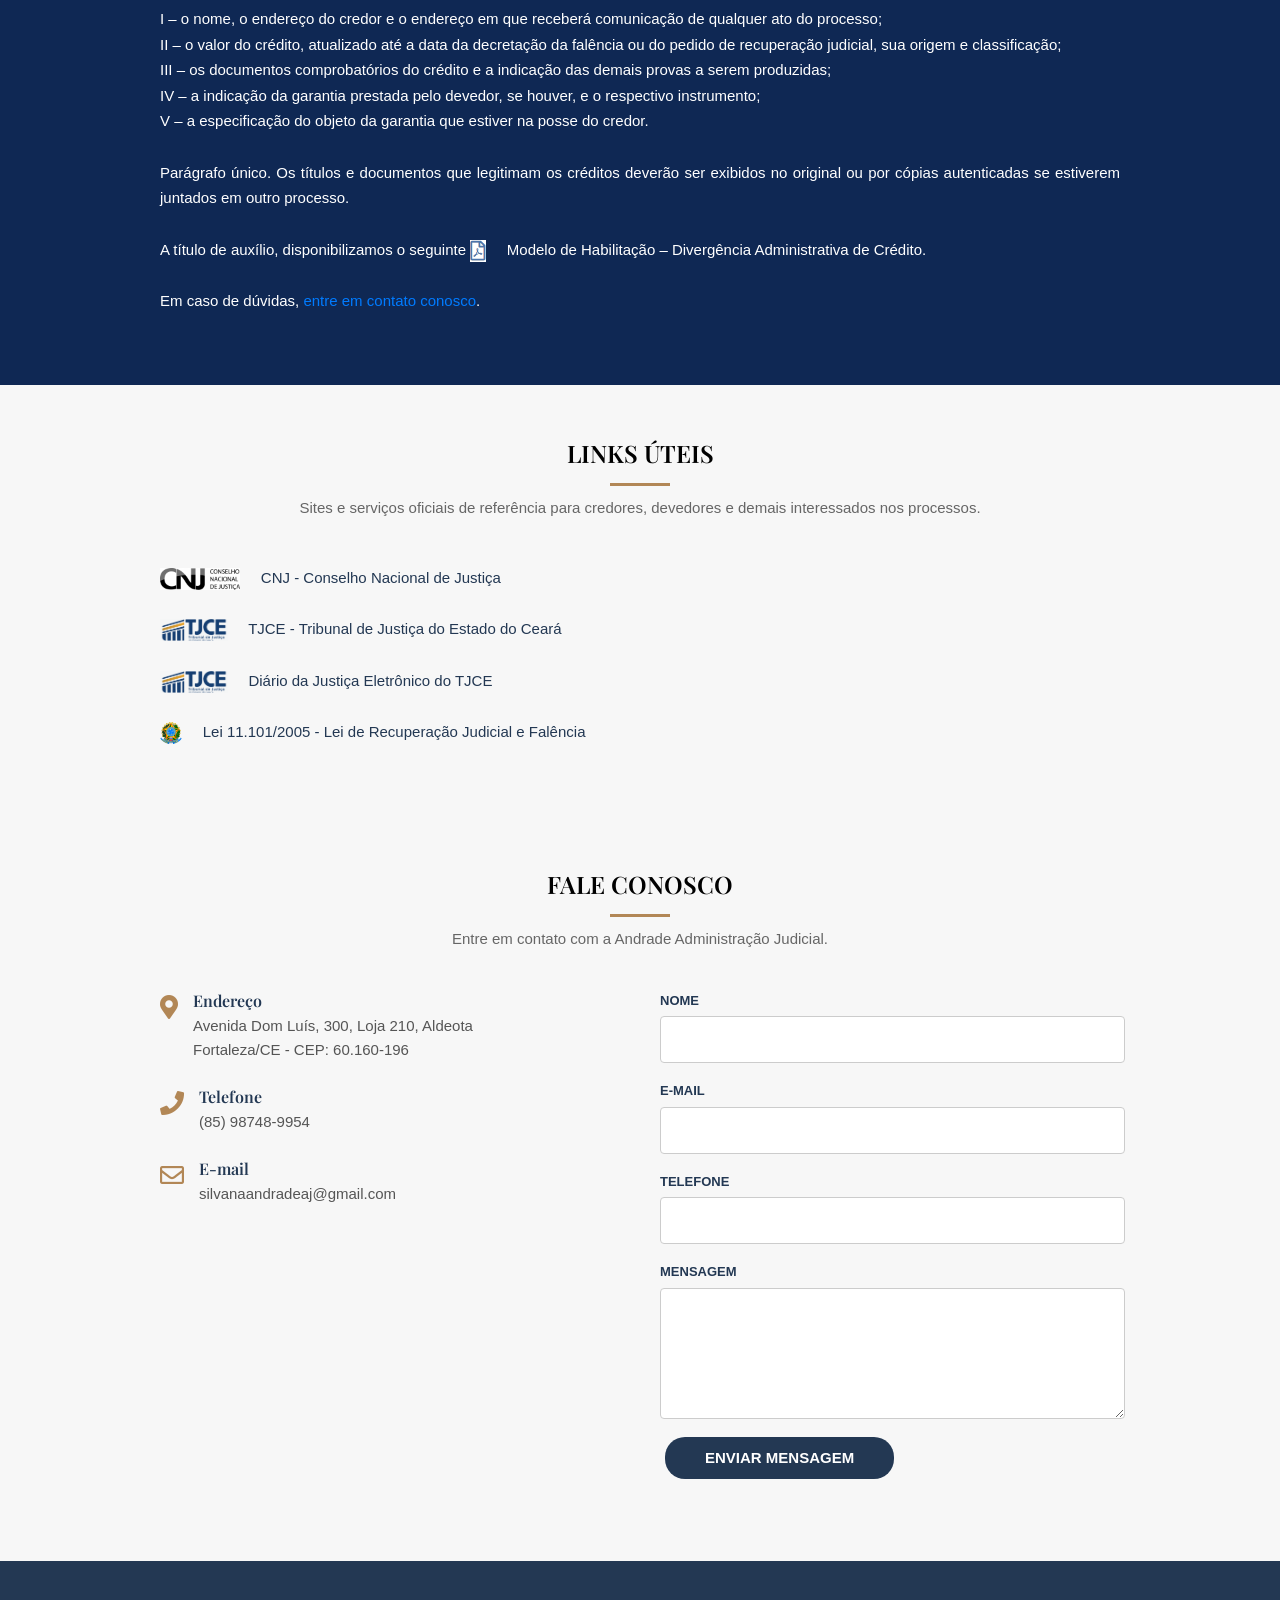
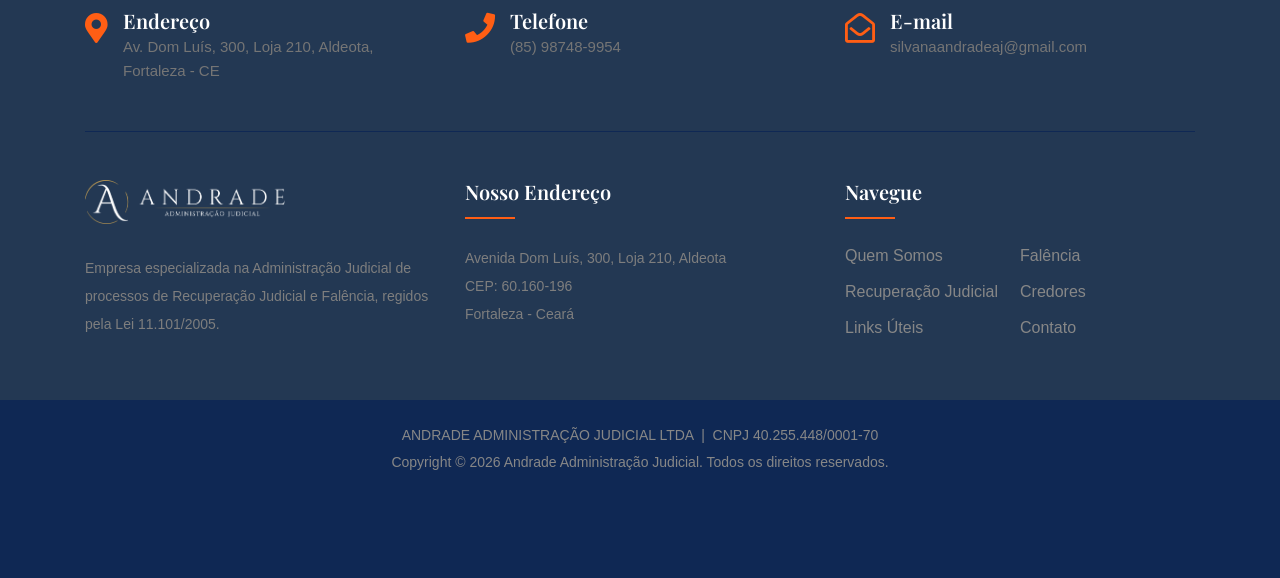
==== commit c3d630f9: "new website" ====
--- a/home.html
+++ b/home.html
@@ -2,15 +2,15 @@
 <html>
 <head>
     <meta charset="UTF-8" />
+    <meta name="viewport" content="width=device-width, initial-scale=1.0" />
     <link rel="icon" type="image/x-icon" href="https://andradeaj.s3.amazonaws.com/assets/media/andradelogo.jpg">
     <title> Andrade AJ - Empresa especializada na Administração Judicial de Empresas em Recuperação Judicial e Falências, e serviços especializados na área de insolvência. </title>
     <link rel="preconnect" href="https://fonts.googleapis.com">
     <link rel="preconnect" href="https://fonts.gstatic.com" crossorigin>
-    <link href="https://fonts.googleapis.com/css2?family=Montserrat:wght@300;400;600;700&display=swap" rel="stylesheet">
+    <link href="https://fonts.googleapis.com/css2?family=Playfair+Display:wght@500;600;700&family=Inter:wght@300;400;500;600;700&display=swap" rel="stylesheet">
     <link rel="stylesheet" type="text/css" href="assets/css/style.css" />
-    <script src="assets/js/script.js"></script>
-    <link rel="stylesheet" href="https://maxcdn.bootstrapcdn.com/bootstrap/4.0.0/css/bootstrap.min.css" integrity="sha384-Gn5384xqQ1aoWXA+058RXPxPg6fy4IWvTNh0E263XmFcJlSAwiGgFAW/dAiS6JXm" crossorigin="anonymous">        
-<link rel="stylesheet" href="https://cdnjs.cloudflare.com/ajax/libs/font-awesome/4.7.0/css/font-awesome.min.css">
+    <link rel="stylesheet" href="https://maxcdn.bootstrapcdn.com/bootstrap/4.0.0/css/bootstrap.min.css" integrity="sha384-Gn5384xqQ1aoWXA+058RXPxPg6fy4IWvTNh0E263XmFcJlSAwiGgFAW/dAiS6JXm" crossorigin="anonymous">
+<link rel="stylesheet" href="https://cdnjs.cloudflare.com/ajax/libs/font-awesome/5.15.4/css/all.min.css">
 </head>
 <body>
 <header>
@@ -18,74 +18,70 @@
         <div class="logo">
             <div class="logoimg"><img width="180px" height="80px" src="https://andradeaj.s3.amazonaws.com/assets/media/andradelogo.jpg"/></div>
         </div>
+        <input type="checkbox" id="mobile-menu-toggle" class="mobile-menu-toggle">
+        <label for="mobile-menu-toggle" class="hamburger" aria-label="Abrir ou fechar menu">
+            <img src="https://andradeaj.s3.amazonaws.com/assets/images/menu.png"/>
+        </label>
+        <label for="mobile-menu-toggle" class="menu-overlay" aria-hidden="true"></label>
         <div class="menu">
             <nav>
                 <ul>
-                    <li class="active"><a href="">Inicio</a></li>
+                    <li class="active"><a href="home.html">Inicio</a></li>
                     <li><a href="#section1" class="page-scroll">Quem Somos</a></li>
                     <li><a href="#section2" class="page-scroll">Falência</a></li>
                     <li><a href="#section3" class="page-scroll">Recuperação Judicial</a></li>
                     <li><a href="#section4" class="page-scroll">Credores</a></li>
                     <!--<li><a href="">Oferta de Vendas</a></li>
                     <li><a href="">Advocacia</a></li>-->
-                    <li><a href="section5" class="page-scroll">Links Úteis</a></li>
+                    <li><a href="#section5" class="page-scroll">Links Úteis</a></li>
                     <!--<li><a href="">Parceiros</a></li>-->
-                    <li><a href="section6" class="page-scroll">Contato</a></li>
+                    <li><a href="#section6" class="page-scroll">Contato</a></li>
                 </ul>
             </nav>
-        </div> 
+        </div>
     </div>
 </header>
 <main>
     <section class="banner">
         <div class="sliders">
-            <div class="sliders">
-                <div class="slide">
-                    <div class="slidearea">
-                        <h1>Serviços de  Administração Judicial</h1>
-                        <h2>Recuperação Judicial</h2>
-                        <h2><span>e Falência</span></h2>
-                        <!--<a href=""> Conheça!</a>-->
-                    </div>
-                </div>
-                <div class="slide">
-                    ...2
-                </div>
-                <div class="slide">
-                    ...3
+            <div class="slide">
+                <div class="slidearea">
+                    <h1>Serviços de  Administração Judicial</h1>
+                    <h2>Recuperação Judicial</h2>
+                    <h2><span>e Falência</span></h2>
+                    <!--<a href=""> Conheça!</a>-->
                 </div>
             </div>
         </div>
     </section>
 
-    <section class="default light" id="section1"> 
-        <div class="section-title"><br><br>Sobre nós</div>
+    <section class="default light" id="section1">
+        <div class="section-title">Sobre nós</div>
         <div class="section-desc">Andrade Administração Judicial</div>
         <div class="section-body">
             <p> A Andrade Administração Judicial é uma empresa especializada no segmento da Administração Judicial em processos de Falência, Concordata e Recuperação Judicial, regidas pela atual Lei 11.101/2005 e pelo Decreto-Lei nº 7.661/45. </p>
 
-            <p>Sua gestora com quase 10 anos de atuação profissional no mercado, e em constante aperfeiçoamento acadêmico, visando aprimorar sua prestação de serviço ao Poder Judiciário, atendendo às novas tendências do cenário socioeconômico e jurídico, vem reformular sua proposta de gestão no âmbito da insolvência, por meio da Andrade Administração Judicial.</p>
+            <p>Sua gestora, Silvana Cláudia Silva Andrade Almeida, com quase 10 anos de atuação profissional no mercado, e em constante aperfeiçoamento acadêmico, visando aprimorar sua prestação de serviço ao Poder Judiciário, atendendo às novas tendências do cenário socioeconômico e jurídico, vem reformular sua proposta de gestão no âmbito da insolvência, por meio da Andrade Administração Judicial.</p>
 
             <p>Com vasta experiência na análise de pedido de habilitação, divergência e impugnação de Créditos concursais e extraconcursais, consolidação do Quadro Geral de Credores, arrecadação de bens, realização do ativo, realização de Assembleia de Credores, relatórios de atividades do devedor, patrocínio da defesa dos interesses da Massa falida nos diversos segmentos, dentre outros, a Andrade Administração Judicial é um empresa especializada para auxiliar o Poder Judiciário na condução dos processos de insolvência, visando a satisfação dos interesses da expropriação concursal.</p>
         </div>
     </section>
 
     <section class="default dark" id="section2"> 
-        <div class="section-title" ><br><br>Falência</div>
+        <div class="section-title">Falência</div>
         <div class="section-desc">O processo de falência é o instrumento pelo qual o devedor tem seu patrimônio liquidado com vistas à satisfação dos interesses da expropriação concursal, <br> observada a ordem prioritária estabelecida no art. 83 da Lei 11.101/2005.</div>
         <div class="section-body">
             <div class="accordion">
-                <input id="tab-one" type="radio" name="tabs">
+                <input id="tab-one" type="checkbox">
                 <label for="tab-one">BIBI DOCES E SALGADOS LTDA</label>
                 <div class="accordion-content">
-                    <p>Processo: 0266370-34.2020.8.06.0001 <br>
+                    <p class="process">Processo: 0266370-34.2020.8.06.0001 <br>
                         Juízo: 2ª Vara de Recuperação de Empresas e Falências de Fortaleza/CE <br>
                         Data do pedido de RJ: 19/11/2020 <br>
                         Data do Pedido de Autofalência: 07/01/2021 <br>
                         Nomeação do AJ: 07/01/2021 <br>
                         Status: em Andamento
                         <br> 
-                        <br>
                         <p class="downloads"><a target="_blank" href="https://andradeaj.s3.amazonaws.com/assets/documents/Fal%C3%AAncia/BIBI+DOCES+E+SALGADOS+LTDA/BIBI-Sentenca-Falencia.pdf"><img src="https://andradeaj.s3.amazonaws.com/assets/images/icone_pdf.png"/> &nbsp; &nbsp; BIBI - Sentença de Falência</a></p>
                         <p class="downloads"><a target="_blank" href="https://andradeaj.s3.amazonaws.com/assets/documents/Fal%C3%AAncia/BIBI+DOCES+E+SALGADOS+LTDA/BIBI-Termo-AJ.pdf"><img src="https://andradeaj.s3.amazonaws.com/assets/images/icone_pdf.png"/> &nbsp; &nbsp; BIBI - Termo AJ</a></p>
                         <p class="downloads"><a target="_blank" href="https://andradeaj.s3.amazonaws.com/assets/documents/Fal%C3%AAncia/BIBI+DOCES+E+SALGADOS+LTDA/BIBI-Edital-da-Decretacao-da-Falencia.pdf"><img src="https://andradeaj.s3.amazonaws.com/assets/images/icone_pdf.png"/> &nbsp; &nbsp; BIBI - Edital de decretação da Falência</a></p>
@@ -94,10 +90,10 @@
                 </div>
             </div>
             <div class="accordion">
-                <input id="tab-two" type="radio" name="tabs">
+                <input id="tab-two" type="checkbox">
                 <label for="tab-two">CAVALCANTE COMERCIO E REPRESENTAÇÃO DE ALIMENTOS EIRELI</label>
                 <div class="accordion-content">
-                    <p>Processo: 0010060-31.2019.8.06.0064 <br>
+                    <p class="process">Processo: 0010060-31.2019.8.06.0064 <br>
                         Juízo: 2ª Vara de Recuperação de Empresas e Falências de Fortaleza/CE<br>
                         Data do pedido de falência: 17/07/2019<br>
                         Data da Decretação da Falência: 23/11/2020<br>
@@ -115,10 +111,10 @@
             </div>
 
             <div class="accordion">
-                <input id="tab-three" type="radio" name="tabs">
+                <input id="tab-three" type="checkbox">
                 <label for="tab-three">CAVALCANTE COMERCIO E REPRESENTAÇÃO DE ALIMENTOS EIRELI 2</label>
                 <div class="accordion-content">
-                    <p>Processo:0190434-42.2016.8.06.0001<br>
+                    <p class="process">Processo:0190434-42.2016.8.06.0001<br>
                         Juízo: 2ª Vara de Recuperação de Empresas e Falências de Fortaleza/CE<br>
                         Data do pedido de RJ: 09/12/2016.<br>
                         Convolação da RJ em Falência: 20/10/2021<br>
@@ -135,10 +131,10 @@
             </div>
 
             <div class="accordion">
-                <input id="tab-four" type="radio" name="tabs">
+                <input id="tab-four" type="checkbox">
                 <label for="tab-four">DANIDAY SUPERMERCADOS LTDA</label>
                 <div class="accordion-content">
-                    <p>Processo: 0904138-52.2014.8.06.0001 <br>
+                    <p class="process">Processo: 0904138-52.2014.8.06.0001 <br>
                         Juízo: 2ª Vara de Recuperação de Empresas e Falências de Fortaleza/CE <br>
                         Data da decretação da falência: 26/03/2015. <br>
                         Encerramento: 16/06/2016.
@@ -152,10 +148,10 @@
             </div>
 
             <div class="accordion">
-                <input id="tab-five" type="radio" name="tabs">
+                <input id="tab-five" type="checkbox">
                 <label for="tab-five">DISTRIBUIDORA ACARAUENSE DE MATERIAL DE CONSTRUÇÃO LTDA</label>
                 <div class="accordion-content">
-                    <p>Processo: 0246069-67.2000.8.06.0001<br>
+                    <p class="process">Processo: 0246069-67.2000.8.06.0001<br>
                         Juízo: 2ª Vara de Recuperação de Empresas e Falências de Fortaleza/CE<br>
                         Data da decretação da falência: 12/07/1995.<br>
                         Substituição e Nomeação do AJ: 11/02/2016.<br>
@@ -171,10 +167,10 @@
             </div>
             
             <div class="accordion">
-                <input id="tab-six" type="radio" name="tabs">
+                <input id="tab-six" type="checkbox">
                 <label for="tab-six">F.G.M. INDÚSTRIA E COMÉRCIO DE CONFECÇÕES LTDA - ME</label>
                 <div class="accordion-content">
-                    <p>Processo:  0162129-48.2016.8.06.0001<br>
+                    <p class="process">Processo:  0162129-48.2016.8.06.0001<br>
                         Juízo: 2ª Vara de Recuperação de Empresas e Falências de Fortaleza/CE<br>
                         Data da decretação da falência: 16/05/2017.<br>
                         Nomeação do AJ: 16/05/2017.<br>
@@ -188,10 +184,10 @@
             </div>
 
             <div class="accordion">
-                <input id="tab-seven" type="radio" name="tabs">
+                <input id="tab-seven" type="checkbox">
                 <label for="tab-seven">ILDA DISTRIBUIDORA DE ALIMENTOS</label>
                 <div class="accordion-content">
-                    <p>Processo: 0415467-60.2010.8.06.0001<br>
+                    <p class="process">Processo: 0415467-60.2010.8.06.0001<br>
                         Juízo: 2ª Vara de Recuperação de Empresas e Falências de Fortaleza/CE<br>
                         Data da decretação da falência: 15/03/2013.<br>
                         Encerramento: 13/09/2016.<br>
@@ -207,10 +203,10 @@
             </div>
 
             <div class="accordion">
-                <input id="tab-eight" type="radio" name="tabs">
+                <input id="tab-eight" type="checkbox">
                 <label for="tab-eight">INTERSYSTEM COMÉRCIO E SERVIÇOS DE INFORMÁTICA LTDA</label>
                 <div class="accordion-content">
-                    <p>Processo: 0195997-51.2015.8.06.0001 <br>
+                    <p class="process">Processo: 0195997-51.2015.8.06.0001 <br>
                         Juízo: 2ª Vara de Recuperação de Empresas e Falências de Fortaleza/CE<br>
                         Data do pedido de Falência: 02/10/2015<br>
                         Data da Decretação da Falência: 15/10/2018<br>
@@ -226,10 +222,10 @@
             </div>
 
             <div class="accordion">
-                <input id="tab-nine" type="radio" name="tabs">
+                <input id="tab-nine" type="checkbox">
                 <label for="tab-nine">MERCANTIL ACARAÚ - INDÚSTRIA E COMÉRCIO LTDA</label>
                 <div class="accordion-content">
-                    <p>Processo: 0385471-66.2000.8.06.0001 <br>
+                    <p class="process">Processo: 0385471-66.2000.8.06.0001 <br>
                         Juízo: 2ª Vara de Recuperação de Empresas e Falências de Fortaleza/CE <br>
                         Data da decretação da falência: 30/03/2001. <br>
                         Substituição e Nomeação do AJ: 06/10/2015 <br>
@@ -245,10 +241,10 @@
             </div>
 
             <div class="accordion">
-                <input id="tab-ten" type="radio" name="tabs">
+                <input id="tab-ten" type="checkbox">
                 <label for="tab-ten">OGP CLÍNICA ODONTOLÓGICA LTDA</label>
                 <div class="accordion-content">
-                    <p>Processo: 0049807-27.2012.8.06.0001 <br>
+                    <p class="process">Processo: 0049807-27.2012.8.06.0001 <br>
                         Juízo: 2ª Vara de Recuperação de Empresas e Falências de Fortaleza/CE<br>
                         Data da decretação da falência: 14/12/2012.<br>
                         Encerramento: 1º/10/2015
@@ -262,10 +258,10 @@
             </div>
 
             <div class="accordion">
-                <input id="tab-eleven" type="radio" name="tabs">
+                <input id="tab-eleven" type="checkbox">
                 <label for="tab-eleven">PORTAL DA BARRA SUPERMERCADOS LTDA</label>
                 <div class="accordion-content">
-                    <p>Processo: 0142042-76.2013.8.06.0001 <br>
+                    <p class="process">Processo: 0142042-76.2013.8.06.0001 <br>
                         Juízo: 2ª Vara de Recuperação de Empresas e Falências de Fortaleza/CE <br>
                         Data da decretação da falência: 21/11/2013. <br>
                         Nomeação do AJ: 21/11/2013. <br>
@@ -283,7 +279,7 @@
             </div>
 
             <div class="accordion">
-                <input id="tab-twelve" type="radio" name="tabs">
+                <input id="tab-twelve" type="checkbox">
                 <label for="tab-twelve">RED FISH COMERCIO DE ALIMENTOS LTDA - ME</label>
                 <div class="accordion-content">
                     <p class="process">Processo: 0394628-14.2010.8.06.0001 <br>
@@ -299,36 +295,37 @@
                         <p class="downloads"><a target="_blank" href="https://andradeaj.s3.amazonaws.com/assets/documents/Fal%C3%AAncia/RED+FISH+COMERCIO+DE+ALIMENTOS+LTDA+-+ME/RED-Encerramento-Falencia.pdf"><img src="https://andradeaj.s3.amazonaws.com/assets/images/icone_pdf.png"/> &nbsp; &nbsp; Encerramento Falência </a></p>
                         </p>
                 </div>
-
-                <div class="accordion">
-                    <input id="tab-$" type="radio" name="tabs">
-                    <label for="tab-$">TRANSPORTADORA VASCONCELOS LTDA</label>
-                    <div class="accordion-content">
-                        <p>Processo: 0105508-31.2016.8.06.0001 <br>
-                            Juízo: 2ª Vara de Recuperação de Empresas e Falências de Fortaleza/CE <br>
-                            Data do pedido de falência: 11/01/2016 <br>
-                            Data da Decretação da Falência: 06/02/2017 <br>
-                            Nomeação do AJ: 06/02/2017 <br>
-                            Revogação da Decretação da Falência: 22/02/2017 <br>
-                            Anulação da Sentença revogatória da decretação da falência: 14/10/2020 <br>
-                            Status: em Andamento
-                            <br> 
-                            <br>
-                            <p class="downloads"><a target="_blank" href=""><img src="https://andradeaj.s3.amazonaws.com/assets/images/icone_pdf.png"/> &nbsp; &nbsp; Sentença de Falência </a></p>
-                            <p class="downloads"><a target="_blank" href=""><img src="https://andradeaj.s3.amazonaws.com/assets/images/icone_pdf.png"/> &nbsp; &nbsp; Termo de Compromisso</a></p>
-                            <p class="downloads"><a target="_blank" href=""><img src="https://andradeaj.s3.amazonaws.com/assets/images/icone_pdf.png"/> &nbsp; &nbsp; Sentença de Falência - Extensão </a></p>
-                            <p class="downloads"><a target="_blank" href=""><img src="https://andradeaj.s3.amazonaws.com/assets/images/icone_pdf.png"/> &nbsp; &nbsp; Edital QGC </a></p>
-                            <p class="downloads"><a target="_blank" href=""><img src="https://andradeaj.s3.amazonaws.com/assets/images/icone_pdf.png"/> &nbsp; &nbsp; Edital QGC - 1º Aditivo</a></p>
-                            </p>
-                    </div>
-                </div>
+            </div>
+
+            <div class="accordion">
+                <input id="tab-thirteen" type="checkbox">
+                <label for="tab-thirteen">TRANSPORTADORA VASCONCELOS LTDA</label>
+                <div class="accordion-content">
+                    <p class="process">Processo: 0105508-31.2016.8.06.0001 <br>
+                        Juízo: 2ª Vara de Recuperação de Empresas e Falências de Fortaleza/CE <br>
+                        Data do pedido de falência: 11/01/2016 <br>
+                        Data da Decretação da Falência: 06/02/2017 <br>
+                        Nomeação do AJ: 06/02/2017 <br>
+                        Revogação da Decretação da Falência: 22/02/2017 <br>
+                        Anulação da Sentença revogatória da decretação da falência: 14/10/2020 <br>
+                        Status: em Andamento
+                        <br>
+                        <br>
+                        <p class="downloads"><a target="_blank" href="https://andradeaj.s3.amazonaws.com/assets/documents/Fal%C3%AAncia/TRANSPORTADORA+VASCONCELOS+LTDA/VASCONCELOS-Sentenca-Falencia.pdf"><img src="https://andradeaj.s3.amazonaws.com/assets/images/icone_pdf.png"/> &nbsp; &nbsp; Sentença de Falência </a></p>
+                        <p class="downloads"><a target="_blank" href="https://andradeaj.s3.amazonaws.com/assets/documents/Fal%C3%AAncia/TRANSPORTADORA+VASCONCELOS+LTDA/VASCONCELOS-Termo-AJ.pdf"><img src="https://andradeaj.s3.amazonaws.com/assets/images/icone_pdf.png"/> &nbsp; &nbsp; Termo de Compromisso</a></p>
+                        <p class="downloads"><a target="_blank" href="https://andradeaj.s3.amazonaws.com/assets/documents/Fal%C3%AAncia/TRANSPORTADORA+VASCONCELOS+LTDA/VASCONCELOS-Revogacao-da-Decretacao-da-Falencia.pdf"><img src="https://andradeaj.s3.amazonaws.com/assets/images/icone_pdf.png"/> &nbsp; &nbsp; Revogação da Decretação da Falência </a></p>
+                        <p class="downloads"><a target="_blank" href="https://andradeaj.s3.amazonaws.com/assets/documents/Fal%C3%AAncia/TRANSPORTADORA+VASCONCELOS+LTDA/VASCONCELOS-Edital-de-Encerramento-da-Falencia.pdf"><img src="https://andradeaj.s3.amazonaws.com/assets/images/icone_pdf.png"/> &nbsp; &nbsp; Edital de Encerramento da Falência </a></p>
+                        <p class="downloads"><a target="_blank" href="https://andradeaj.s3.amazonaws.com/assets/documents/Fal%C3%AAncia/TRANSPORTADORA+VASCONCELOS+LTDA/VASCONCELOS-Anulacao-da-Sentenca-revogatoria-da-decretacao-da-falencia.pdf"><img src="https://andradeaj.s3.amazonaws.com/assets/images/icone_pdf.png"/> &nbsp; &nbsp; Anulação da Sentença revogatória da decretação da Falência</a></p>
+                        </p>
+                </div>
+            </div>
 
             <!--Accordion Layout
             <div class="accordion">
-                <input id="tab-next" type="radio" name="tabs">
+                <input id="tab-next" type="checkbox">
                 <label for="tab-next">NAME</label>
                 <div class="accordion-content">
-                    <p>Process <br>
+                    <p class="process">Process <br>
                         Local<br>
                         Date <br>
                         Nomination <br>
@@ -346,8 +343,6 @@
             </div>
             -->
 
-
-
           <!--<div class="section-services">
                 <div class="section-service">
                     <img src="assets/images/medalha.png" />
@@ -374,42 +369,96 @@
     </section>
 
     <section class="default light" id="section3"> 
-        <div class="section-title" ><br><br>Recuperação Judicial</div>
+        <div class="section-title">Recuperação Judicial</div>
         <div class="section-desc">O processo de recuperação judicial é um mecanismo de reestruturação financeira, econômica e administrativa do devedor, objetivando a manutenção da atividade empresarial viável no mercado.</div>
         <div class="section-body">
             <div class="accordion">
-                <input id="tab-ninety" type="radio" name="tabs">
-                <label for="tab-ninety">GRUPO BRASILEIRO</label>
-                <div class="accordion-content">
-                    <p>Processo: 0266370-34.2020.8.06.0001 <br>
+                <input id="tab-ninety" type="checkbox">
+                <label for="tab-ninety">CAVALCANTE COMÉRCIO E REPRESENTAÇÃO DE ALIMENTOS EIRELI</label>
+                <div class="accordion-content">
+                    <p class="process">Processo: 0190434-42.2016.8.06.0001 <br>
                         Juízo: 2ª Vara de Recuperação de Empresas e Falências de Fortaleza/CE <br>
-                        Data do pedido de RJ: 19/11/2020 <br>
-                        Data do Pedido de Autofalência: 07/01/2021 <br>
-                        Nomeação do AJ: 07/01/2021 <br>
-                        Status: em Andamento
-                        <br> 
-                        <br>
-                        <p class="downloads"><a target="_blank" href="https://andradeaj.com.br/wp-content/uploads/2021/06/BIBI-Sentenca-Falencia.pdf"><img src="https://andradeaj.s3.amazonaws.com/assets/images/icone_pdf.png"/> &nbsp; &nbsp; BIBI Sentença de Falência</a></p>
-                        </p>
-                </div>
-            </div>
-
-            <div class="accordion">
-                <input id="tab-one-hundred" type="radio" name="tabs">
-                <label for="tab-one-hundred">CAVALCANTE COMÉRCIO E REPRESENTAÇÃO DE ALIMENTOS EIRELI 2</label>
-                <div class="accordion-content">
-                    <!--<p>Processo: 0266370-34.2020.8.06.0001 <br>
-                        Juízo: 2ª Vara de Recuperação de Empresas e Falências de Fortaleza/CE <br>
-                        Data do pedido de RJ: 19/11/2020 <br>
-                        Data do Pedido de Autofalência: 07/01/2021 <br>
-                        Nomeação do AJ: 07/01/2021 <br>
-                        Status: em Andamento
-                        <br> 
-                        <br>
-                        <p class="downloads"><a target="_blank" href="https://andradeaj.com.br/wp-content/uploads/2021/06/BIBI-Sentenca-Falencia.pdf"><img src="https://andradeaj.s3.amazonaws.com/assets/images/icone_pdf.png"/> &nbsp; &nbsp; BIBI Sentença de Falência</a></p>
-                        </p> -->
-                </div>
-            </div>
+                        Data do pedido de RJ: 09/12/2016  <br>
+                        Data do processamento da RJ:  15/12/2016  <br>
+                        Nomeação do AJ: 15/12/2016 <br>
+                        Aprovação do PRJ pela AGC: 29/01/2018 <br>
+                        Concessão da Recuperação Judicial: 16/02/2018 <br>
+                        Encerramento da Recuperação Judicial: 03/12/2020 <br>
+                        Status: Encerrado
+                        <br>
+                        <br>
+                        <p class="downloads"><a target="_blank" href="https://andradeaj.s3.amazonaws.com/assets/documents/Recupera%C3%A7%C3%A3o+Judicial/CAVALCANTE+COM%C3%89RCIO+E+REPRESENTA%C3%87%C3%83O+DE+ALIMENTOS+EIRELI/CCR-Termo-de-Compromisso.pdf"><img src="https://andradeaj.s3.amazonaws.com/assets/images/icone_pdf.png"/> &nbsp; &nbsp; Termo de Compromisso</a></p>
+                        <p class="downloads"><a target="_blank" href="https://andradeaj.s3.amazonaws.com/assets/documents/Recupera%C3%A7%C3%A3o+Judicial/CAVALCANTE+COM%C3%89RCIO+E+REPRESENTA%C3%87%C3%83O+DE+ALIMENTOS+EIRELI/CCR-Convola-RJ-em-Falencia.pdf"><img src="https://andradeaj.s3.amazonaws.com/assets/images/icone_pdf.png"/> &nbsp; &nbsp; Convola RJ em Falencia</a></p>
+                        <p class="downloads"><a target="_blank" href="https://andradeaj.s3.amazonaws.com/assets/documents/Recupera%C3%A7%C3%A3o+Judicial/CAVALCANTE+COM%C3%89RCIO+E+REPRESENTA%C3%87%C3%83O+DE+ALIMENTOS+EIRELI/CCR-Decisao-Concede-RJ.pdf"><img src="https://andradeaj.s3.amazonaws.com/assets/images/icone_pdf.png"/> &nbsp; &nbsp; Decisao Concede RJ</a></p>
+                        <p class="downloads"><a target="_blank" href="https://andradeaj.s3.amazonaws.com/assets/documents/Recupera%C3%A7%C3%A3o+Judicial/CAVALCANTE+COM%C3%89RCIO+E+REPRESENTA%C3%87%C3%83O+DE+ALIMENTOS+EIRELI/CCR-Edital-QGC-1.pdf"><img src="https://andradeaj.s3.amazonaws.com/assets/images/icone_pdf.png"/> &nbsp; &nbsp; Edital QGC 1</a></p>
+                        <p class="downloads"><a target="_blank" href="https://andradeaj.s3.amazonaws.com/assets/documents/Recupera%C3%A7%C3%A3o+Judicial/CAVALCANTE+COM%C3%89RCIO+E+REPRESENTA%C3%87%C3%83O+DE+ALIMENTOS+EIRELI/CCR-Processa-RJ.pdf"><img src="https://andradeaj.s3.amazonaws.com/assets/images/icone_pdf.png"/> &nbsp; &nbsp; Processa RJ</a></p>
+                        <p class="downloads"><a target="_blank" href="https://andradeaj.s3.amazonaws.com/assets/documents/Recupera%C3%A7%C3%A3o+Judicial/CAVALCANTE+COM%C3%89RCIO+E+REPRESENTA%C3%87%C3%83O+DE+ALIMENTOS+EIRELI/CCR-Sentenca-Encerramento-RJ.pdf"><img src="https://andradeaj.s3.amazonaws.com/assets/images/icone_pdf.png"/> &nbsp; &nbsp; Sentença Encerramento RJ</a></p>
+                        </p>
+                </div>
+            </div>
+
+            <!-- TODO: preencher os dados do processo (Processo/Juízo/Datas/Status) abaixo -->
+            <div class="accordion">
+                <input id="tab-ninety-one" type="checkbox">
+                <label for="tab-ninety-one">GRUPO BRASILEIRO</label>
+                <div class="accordion-content">
+                    <p class="process">Processo: [preencher número do processo] <br>
+                        Juízo: [preencher] <br>
+                        Data do pedido de RJ: [preencher] <br>
+                        Status: [preencher]
+                        <br>
+                        <br>
+                        <p class="downloads"><a target="_blank" href="https://andradeaj.s3.amazonaws.com/assets/documents/Recupera%C3%A7%C3%A3o+Judicial/GRUPO+BRASILEIRO/1-BRASILEIRO-Decisao-defere-o-processamento-da-RJ.pdf"><img src="https://andradeaj.s3.amazonaws.com/assets/images/icone_pdf.png"/> &nbsp; &nbsp; Decisão que Defere o Processamento da RJ</a></p>
+                        <p class="downloads"><a target="_blank" href="https://andradeaj.s3.amazonaws.com/assets/documents/Recupera%C3%A7%C3%A3o+Judicial/GRUPO+BRASILEIRO/2-Termo-de-Compromisso-AJ.pdf"><img src="https://andradeaj.s3.amazonaws.com/assets/images/icone_pdf.png"/> &nbsp; &nbsp; Termo de Compromisso do AJ</a></p>
+                        <p class="downloads"><a target="_blank" href="https://andradeaj.s3.amazonaws.com/assets/documents/Recupera%C3%A7%C3%A3o+Judicial/GRUPO+BRASILEIRO/3-Edital-Relacao-de-Credores.pdf"><img src="https://andradeaj.s3.amazonaws.com/assets/images/icone_pdf.png"/> &nbsp; &nbsp; Edital - Relação de Credores</a></p>
+                        <p class="downloads"><a target="_blank" href="https://andradeaj.s3.amazonaws.com/assets/documents/Recupera%C3%A7%C3%A3o+Judicial/GRUPO+BRASILEIRO/BR0105_NFs_Recibos_Banco_Abril_2023+%281%29.pdf"><img src="https://andradeaj.s3.amazonaws.com/assets/images/icone_pdf.png"/> &nbsp; &nbsp; Relatório Mensal de Atividades - Abril/2023</a></p>
+                        <p class="downloads"><a target="_blank" href="https://andradeaj.s3.amazonaws.com/assets/documents/Recupera%C3%A7%C3%A3o+Judicial/GRUPO+BRASILEIRO/Decis%C3%A3o+Extin%C3%A7%C3%A3o+sem+resolu%C3%A7%C3%A3o+de+m%C3%A9rito.pdf"><img src="https://andradeaj.s3.amazonaws.com/assets/images/icone_pdf.png"/> &nbsp; &nbsp; Decisão - Extinção sem Resolução de Mérito</a></p>
+                        </p>
+                </div>
+            </div>
+
+            <!-- TODO: preencher os dados do processo (Processo/Juízo/Datas/Status) abaixo -->
+            <div class="accordion">
+                <input id="tab-ninety-two" type="checkbox">
+                <label for="tab-ninety-two">MUNDIAL COMÉRCIO DE MÓVEIS</label>
+                <div class="accordion-content">
+                    <p class="process">Processo: [preencher número do processo] <br>
+                        Juízo: [preencher] <br>
+                        Data do pedido de RJ: [preencher] <br>
+                        Status: [preencher]
+                        <br>
+                        <br>
+                        <p class="downloads"><a target="_blank" href="https://andradeaj.s3.amazonaws.com/assets/documents/Recupera%C3%A7%C3%A3o+Judicial/MUNDIAL+COM%C3%89RCIO+DE+M%C3%93VEIS/Mundial-Processa-RJ-1.pdf"><img src="https://andradeaj.s3.amazonaws.com/assets/images/icone_pdf.png"/> &nbsp; &nbsp; Processamento da RJ</a></p>
+                        <p class="downloads"><a target="_blank" href="https://andradeaj.s3.amazonaws.com/assets/documents/Recupera%C3%A7%C3%A3o+Judicial/MUNDIAL+COM%C3%89RCIO+DE+M%C3%93VEIS/Mundial-Nomeacao-AJ-1.pdf"><img src="https://andradeaj.s3.amazonaws.com/assets/images/icone_pdf.png"/> &nbsp; &nbsp; Nomeação do AJ</a></p>
+                        <p class="downloads"><a target="_blank" href="https://andradeaj.s3.amazonaws.com/assets/documents/Recupera%C3%A7%C3%A3o+Judicial/MUNDIAL+COM%C3%89RCIO+DE+M%C3%93VEIS/Mundial-Termo-de-Compromisso-AJ-1.pdf"><img src="https://andradeaj.s3.amazonaws.com/assets/images/icone_pdf.png"/> &nbsp; &nbsp; Termo de Compromisso do AJ</a></p>
+                        <p class="downloads"><a target="_blank" href="https://andradeaj.s3.amazonaws.com/assets/documents/Recupera%C3%A7%C3%A3o+Judicial/MUNDIAL+COM%C3%89RCIO+DE+M%C3%93VEIS/Edital-QGC.pdf"><img src="https://andradeaj.s3.amazonaws.com/assets/images/icone_pdf.png"/> &nbsp; &nbsp; Edital QGC</a></p>
+                        <p class="downloads"><a target="_blank" href="https://andradeaj.s3.amazonaws.com/assets/documents/Recupera%C3%A7%C3%A3o+Judicial/MUNDIAL+COM%C3%89RCIO+DE+M%C3%93VEIS/Edital-QGC-1%C2%B0-Aditivo.pdf"><img src="https://andradeaj.s3.amazonaws.com/assets/images/icone_pdf.png"/> &nbsp; &nbsp; Edital QGC - 1º Aditivo</a></p>
+                        <p class="downloads"><a target="_blank" href="https://andradeaj.s3.amazonaws.com/assets/documents/Recupera%C3%A7%C3%A3o+Judicial/MUNDIAL+COM%C3%89RCIO+DE+M%C3%93VEIS/MUNDIAL-Concessao-da-Recuperacao-Judicial.pdf"><img src="https://andradeaj.s3.amazonaws.com/assets/images/icone_pdf.png"/> &nbsp; &nbsp; Concessão da Recuperação Judicial</a></p>
+                        </p>
+                </div>
+            </div>
+
+            <!-- TODO: preencher os dados do processo (Processo/Juízo/Datas/Status) abaixo -->
+            <div class="accordion">
+                <input id="tab-ninety-three" type="checkbox">
+                <label for="tab-ninety-three">UNIÃO DE EDUCAÇÃO E CULTURA VALE DO JAGUARIBE LTDA</label>
+                <div class="accordion-content">
+                    <p class="process">Processo: [preencher número do processo] <br>
+                        Juízo: [preencher] <br>
+                        Data do pedido de RJ: [preencher] <br>
+                        Status: [preencher]
+                        <br>
+                        <br>
+                        <p class="downloads"><a target="_blank" href="https://andradeaj.s3.amazonaws.com/assets/documents/Recupera%C3%A7%C3%A3o+Judicial/UNI%C3%83O+DE+EDUCA%C3%87%C3%83O+E+CULTURA+VALE+DO+JAGUARIBE+LTDA/Decis%C3%A3o+Processamento+RJ.pdf"><img src="https://andradeaj.s3.amazonaws.com/assets/images/icone_pdf.png"/> &nbsp; &nbsp; Decisão - Processamento da RJ</a></p>
+                        <p class="downloads"><a target="_blank" href="https://andradeaj.s3.amazonaws.com/assets/documents/Recupera%C3%A7%C3%A3o+Judicial/UNI%C3%83O+DE+EDUCA%C3%87%C3%83O+E+CULTURA+VALE+DO+JAGUARIBE+LTDA/Edital+Lista+de+Credores+Recuperanda.pdf"><img src="https://andradeaj.s3.amazonaws.com/assets/images/icone_pdf.png"/> &nbsp; &nbsp; Edital - Lista de Credores da Recuperanda</a></p>
+                        <p class="downloads"><a target="_blank" href="https://andradeaj.s3.amazonaws.com/assets/documents/Recupera%C3%A7%C3%A3o+Judicial/UNI%C3%83O+DE+EDUCA%C3%87%C3%83O+E+CULTURA+VALE+DO+JAGUARIBE+LTDA/Edital+Rela%C3%A7%C3%A3o+de+Credores+AJ.pdf"><img src="https://andradeaj.s3.amazonaws.com/assets/images/icone_pdf.png"/> &nbsp; &nbsp; Edital - Relação de Credores do AJ</a></p>
+                        <p class="downloads"><a target="_blank" href="https://andradeaj.s3.amazonaws.com/assets/documents/Recupera%C3%A7%C3%A3o+Judicial/UNI%C3%83O+DE+EDUCA%C3%87%C3%83O+E+CULTURA+VALE+DO+JAGUARIBE+LTDA/Unijaguaribe+-+RMA+2022+12.pdf"><img src="https://andradeaj.s3.amazonaws.com/assets/images/icone_pdf.png"/> &nbsp; &nbsp; Relatório Mensal de Atividades - Dez/2022</a></p>
+                        <p class="downloads"><a target="_blank" href="https://andradeaj.s3.amazonaws.com/assets/documents/Recupera%C3%A7%C3%A3o+Judicial/UNI%C3%83O+DE+EDUCA%C3%87%C3%83O+E+CULTURA+VALE+DO+JAGUARIBE+LTDA/Unijaguaribe+-+RMA+2023+01.pdf"><img src="https://andradeaj.s3.amazonaws.com/assets/images/icone_pdf.png"/> &nbsp; &nbsp; Relatório Mensal de Atividades - Jan/2023</a></p>
+                        <p class="downloads"><a target="_blank" href="https://andradeaj.s3.amazonaws.com/assets/documents/Recupera%C3%A7%C3%A3o+Judicial/UNI%C3%83O+DE+EDUCA%C3%87%C3%83O+E+CULTURA+VALE+DO+JAGUARIBE+LTDA/Unijaguaribe+-+RMA+2023+02.pdf"><img src="https://andradeaj.s3.amazonaws.com/assets/images/icone_pdf.png"/> &nbsp; &nbsp; Relatório Mensal de Atividades - Fev/2023</a></p>
+                        </p>
+                </div>
+            </div>
+
           <!--<div class="section-services">
                 <div class="section-service">
                     <img src="assets/images/medalha.png" />
@@ -435,9 +484,8 @@
         </div>
     </section>
 
-
         <section class="default dark" id="section4"> 
-            <div class="section-title" ><br><br>Credores</div>
+            <div class="section-title">Credores</div>
             <div class="section-desc">Para os procedimentos administrativos de Habilitação e/ou Divergência de Crédito, a parte interessada <br> deverá observar os requisitos do art. 9º da Lei Federal nº 11.101/2005, no prazo especificado no Edital vinculado ao processo de seu interesse.</div>
             <div class="section-body">
              <p>
@@ -453,35 +501,83 @@
              <p>
                 Parágrafo único. Os títulos e documentos que legitimam os créditos deverão ser exibidos no original ou por cópias autenticadas se estiverem juntados em outro processo.
              </p>
-             <!-- DOCUMENTO PARA DOWNLOAD AQUI-->
+             <!-- TODO: subir o arquivo do modelo em assets/documents/ e apontar o link abaixo para ele -->
+             <p class="downloads">
+                A título de auxílio, disponibilizamos o seguinte <a target="_blank" href="assets/documents/Modelo-Habilitacao-Divergencia-Administrativa-de-Credito.docx"><img src="assets/images/icone_pdf.png"/> &nbsp; &nbsp; Modelo de Habilitação – Divergência Administrativa de Crédito</a>.
+             </p>
              <p>
-                A título de auxílio, disponibilizamos o seguinte Modelo de Modelo de Habilitação – Divergência Administrativa de Crédito.docx.
+                Em caso de dúvidas, <a href="#section6" class="page-scroll">entre em contato conosco</a>.
              </p>
-             <P>
-                Em caso de dúvidas, entre em contato conosco.
-             </P>
-            </div>
+            </div>
+        </section>
+
+    <section class="default light" id="section5">
+        <div class="section-title">Links Úteis</div>
+        <div class="section-desc">Sites e serviços oficiais de referência para credores, devedores e demais interessados nos processos.</div>
+        <div class="section-body">
+            <p class="downloads"><a target="_blank" href="https://www.cnj.jus.br"><img src="assets/images/logo-cnj.jpg"/> &nbsp; &nbsp; CNJ - Conselho Nacional de Justiça</a></p>
+            <p class="downloads"><a target="_blank" href="https://www.tjce.jus.br"><img src="assets/images/logo-tjce.png"/> &nbsp; &nbsp; TJCE - Tribunal de Justiça do Estado do Ceará</a></p>
+            <p class="downloads"><a target="_blank" href="https://www.tjce.jus.br/diario-da-justica/"><img src="assets/images/logo-tjce.png"/> &nbsp; &nbsp; Diário da Justiça Eletrônico do TJCE</a></p>
+            <p class="downloads"><a target="_blank" href="http://www.planalto.gov.br/ccivil_03/_ato2004-2006/2005/lei/l11101.htm"><img src="assets/images/brasao-brasil.svg"/> &nbsp; &nbsp; Lei 11.101/2005 - Lei de Recuperação Judicial e Falência</a></p>
+            <!-- TODO: quando publicar, subir logo-cnj.jpg, logo-tjce.png e brasao-brasil.svg (em assets/images/) para o bucket S3 -->
+            <!-- TODO: adicionar outros links úteis relevantes -->
         </div>
     </section>
 
-    <section class="default light"> 
-        <div class="section-title">Links Úteis</div>
-        <div class="section-desc"> - </div>
-        <div class="section-body">
- 
-        
+    <section class="default light" id="section6">
+        <div class="section-title">Fale Conosco</div>
+        <div class="section-desc">Entre em contato com a Andrade Administração Judicial.</div>
+        <div class="section-body contact-grid">
+            <div class="contact-info">
+                <div class="contact-item">
+                    <i class="fas fa-map-marker-alt"></i>
+                    <div class="contact-item-text">
+                        <h4>Endereço</h4>
+                        <span>Avenida Dom Luís, 300, Loja 210, Aldeota<br>Fortaleza/CE - CEP: 60.160-196</span>
+                    </div>
+                </div>
+                <div class="contact-item">
+                    <i class="fas fa-phone"></i>
+                    <div class="contact-item-text">
+                        <h4>Telefone</h4>
+                        <span><a href="tel:+5585987489954">(85) 98748-9954</a></span>
+                    </div>
+                </div>
+                <div class="contact-item">
+                    <i class="far fa-envelope"></i>
+                    <div class="contact-item-text">
+                        <h4>E-mail</h4>
+                        <span><a href="mailto:silvanaandradeaj@gmail.com">silvanaandradeaj@gmail.com</a></span>
+                    </div>
+                </div>
+                <iframe title="Localização" src="https://maps.google.com/maps?q=Avenida%20Dom%20Lu%C3%ADs%2C%20300%2C%20Loja%20210%2C%20Aldeota%2C%20Fortaleza%20-%20CE&t=&z=16&output=embed" width="100%" height="280" style="border:0;" allowfullscreen="" loading="lazy"></iframe>
+            </div>
+
+            <!-- Formulário via mailto: (sem backend). Para receber as mensagens de forma mais confiável
+                 (sem depender do cliente de e-mail do visitante), considere trocar por um serviço como
+                 o Formspree (formspree.io, grátis): basta criar uma conta e substituir o "action" abaixo
+                 pelo endpoint fornecido, ex: action="https://formspree.io/f/xxxxxxxx" method="POST" -->
+            <form class="contact-form" action="mailto:silvanaandradeaj@gmail.com" method="post" enctype="text/plain">
+                <div class="form-row">
+                    <label for="contact-name">Nome</label>
+                    <input type="text" id="contact-name" name="Nome" required>
+                </div>
+                <div class="form-row">
+                    <label for="contact-email">E-mail</label>
+                    <input type="email" id="contact-email" name="E-mail" required>
+                </div>
+                <div class="form-row">
+                    <label for="contact-phone">Telefone</label>
+                    <input type="tel" id="contact-phone" name="Telefone">
+                </div>
+                <div class="form-row">
+                    <label for="contact-message">Mensagem</label>
+                    <textarea id="contact-message" name="Mensagem" rows="5" required></textarea>
+                </div>
+                <button type="submit" class="button">Enviar mensagem</button>
+            </form>
         </div>
     </section>
-
-    <section class="default light"> 
-        <div class="section-title">Fale Conosco</div>
-        <div class="section-desc"> - </div>
-        <div class="section-body">
- 
-        
-        </div>
-    </section>
-
 
 </main>
 <footer>
@@ -490,14 +586,14 @@
 
             <footer class="footer-section">
                 <div class="container">
-                    <!--<div class="footer-cta pt-5 pb-5">
+                    <div class="footer-cta pt-5 pb-5">
                         <div class="row">
                             <div class="col-xl-4 col-md-4 mb-30">
                                 <div class="single-cta">
                                     <i class="fas fa-map-marker-alt"></i>
                                     <div class="cta-text">
-                                        <h4>Find us</h4>
-                                        <span>1010 Avenue, sw 54321, chandigarh</span>
+                                        <h4>Endereço</h4>
+                                        <span>Av. Dom Luís, 300, Loja 210, Aldeota, Fortaleza - CE</span>
                                     </div>
                                 </div>
                             </div>
@@ -505,8 +601,8 @@
                                 <div class="single-cta">
                                     <i class="fas fa-phone"></i>
                                     <div class="cta-text">
-                                        <h4>Call us</h4>
-                                        <span>9876543210 0</span>
+                                        <h4>Telefone</h4>
+                                        <span><a href="tel:+5585987489954">(85) 98748-9954</a></span>
                                     </div>
                                 </div>
                             </div>
@@ -514,101 +610,76 @@
                                 <div class="single-cta">
                                     <i class="far fa-envelope-open"></i>
                                     <div class="cta-text">
-                                        <h4>Mail us</h4>
-                                        <span>mail@info.com</span>
+                                        <h4>E-mail</h4>
+                                        <span><a href="mailto:silvanaandradeaj@gmail.com">silvanaandradeaj@gmail.com</a></span>
                                     </div>
                                 </div>
                             </div>
                         </div>
-                    </div>-->
+                    </div>
                     <div class="footer-content pt-5 pb-5">
                         <div class="row">
                             <div class="col-xl-4 col-lg-4 mb-50">
                                 <div class="footer-widget">
                                     <div class="footer-logo">
-                                        <a href="index.html"><img src="https://andradeaj.com.br/wp-content/uploads/2020/09/andrade-removebg-preview-1.png" class="img-fluid" alt="logo"></a>
-                                    </div>
-                                    <!--<div class="footer-text">
-                                        <p>Lorem ipsum dolor sit amet, consec tetur adipisicing elit, sed do eiusmod tempor incididuntut consec tetur adipisicing
-                                        elit,Lorem ipsum dolor sit amet.</p>
-                                    </div>
-                                    <div class="footer-social-icon">
-                                        <span>Follow us</span>
+                                        <!-- TODO: quando publicar, subir andradelogo2-light.png (em assets/media/) para o bucket S3 -->
+                                        <a href="home.html"><img src="assets/media/andradelogo2-light.png" class="img-fluid" alt="logo"></a>
+                                    </div>
+                                    <div class="footer-text">
+                                        <p>Empresa especializada na Administração Judicial de processos de Recuperação Judicial e Falência, regidos pela Lei 11.101/2005.</p>
+                                    </div>
+                                    <!-- TODO: substituir os "#" pelos perfis reais das redes sociais, quando existirem -->
+                                    <!--<div class="footer-social-icon">
+                                        <span>Siga-nos</span>
                                         <a href="#"><i class="fab fa-facebook-f facebook-bg"></i></a>
-                                        <a href="#"><i class="fab fa-twitter twitter-bg"></i></a>
-                                        <a href="#"><i class="fab fa-google-plus-g google-bg"></i></a>
+                                        <a href="#"><i class="fab fa-instagram google-bg"></i></a>
+                                        <a href="#"><i class="fab fa-linkedin-in twitter-bg"></i></a>
                                     </div>-->
                                 </div>
                             </div>
                             <div class="col-xl-4 col-lg-4 col-md-6 mb-30">
                                 <div class="footer-widget">
                                     <div class="footer-widget-heading">
-
-                                    
                                             <h3>Nosso Endereço</h3>
                                     </div>
 
                                     <div class="footer-text mb-25">
-                                        <p>Avenida Shopping & Office
-                                            Avenida Dom Luís, nº 300, Sala 339,
-                                            Mezanino, Aldeota CEP: 60.160-196
+                                        <p>Avenida Dom Luís, 300, Loja 210, Aldeota<br>
+                                            CEP: 60.160-196<br>
                                             Fortaleza - Ceará</p>
                                     </div>
-                                    <!--<ul>
-                                        <li><a href="#">Home</a></li>
-                                        <li><a href="#">about</a></li>
-                                        <li><a href="#">services</a></li>
-                                        <li><a href="#">portfolio</a></li>
-                                        <li><a href="#">Contact</a></li>
-                                        <li><a href="#">About us</a></li>
-                                        <li><a href="#">Our Services</a></li>
-                                        <li><a href="#">Expert Team</a></li>
-                                        <li><a href="#">Contact us</a></li>
-                                        <li><a href="#">Latest News</a></li>
-                                    </ul>-->
                                 </div>
                             </div>
                             <div class="col-xl-4 col-lg-4 col-md-6 mb-50">
-                                <!--<div class="footer-widget">
+                                <div class="footer-widget">
                                     <div class="footer-widget-heading">
-                                        <h3>Subscribe</h3>
-                                    </div>
-                                    <div class="footer-text mb-25">
-                                        <p>Don’t miss to subscribe to our new feeds, kindly fill the form below.</p>
-                                    </div>
-                                    <div class="subscribe-form">
-                                        <form action="#">
-                                            <input type="text" placeholder="Email Address">
-                                            <button><i class="fab fa-telegram-plane"></i></button>
-                                        </form>
-                                    </div>
-                                </div>-->
-                            </div>
-                        </div>
-                    </div>
-                </div>
-                <div class="copyright-area">
-                    <div class="container">
-                        <div class="row">
-                            <div class="col-xl-6 col-lg-6 text-center text-lg-left">
-                                <!--<div class="copyright-text">
-                                    <p>Copyright &copy; 2018, All Right Reserved <a href="https://codepen.io/anupkumar92/">Anup</a></p>
-                                </div>
-                            </div>
-                            <div class="col-xl-6 col-lg-6 d-none d-lg-block text-right">
-                                <div class="footer-menu">
+                                            <h3>Navegue</h3>
+                                    </div>
                                     <ul>
-                                        <li><a href="#">Home</a></li>
-                                        <li><a href="#">Terms</a></li>
-                                        <li><a href="#">Privacy</a></li>
-                                        <li><a href="#">Policy</a></li>
-                                        <li><a href="#">Contact</a></li>-->
+                                        <li><a href="#section1" class="page-scroll">Quem Somos</a></li>
+                                        <li><a href="#section2" class="page-scroll">Falência</a></li>
+                                        <li><a href="#section3" class="page-scroll">Recuperação Judicial</a></li>
+                                        <li><a href="#section4" class="page-scroll">Credores</a></li>
+                                        <li><a href="#section5" class="page-scroll">Links Úteis</a></li>
+                                        <li><a href="#section6" class="page-scroll">Contato</a></li>
                                     </ul>
                                 </div>
                             </div>
                         </div>
                     </div>
                 </div>
+                <div class="copyright-area">
+                    <div class="container">
+                        <div class="row">
+                            <div class="col-xl-12 text-center">
+                                <div class="copyright-text">
+                                    <p>ANDRADE ADMINISTRAÇÃO JUDICIAL LTDA &nbsp;|&nbsp; CNPJ 40.255.448/0001-70</p>
+                                    <p>Copyright &copy; 2026 Andrade Administração Judicial. Todos os direitos reservados.</p>
+                                </div>
+                            </div>
+                        </div>
+                    </div>
+                </div>
             </footer>
 
         </div>
--- a/assets/css/style.css
+++ b/assets/css/style.css
@@ -4,11 +4,33 @@
     box-sizing: border-box;
 }
 
+html {
+    scroll-behavior: smooth;
+    scroll-padding-top: 100px;
+}
+
 body {
-    font-family: 'Montserrat', Arial, Helvetica, sans-serif;
-    font-size: 13px;
+    font-family: 'Inter', Arial, Helvetica, sans-serif;
+    font-size: 14px;
     background-color: darkgrey;
     overflow-x: hidden;
+    -webkit-font-smoothing: antialiased;
+    -moz-osx-font-smoothing: grayscale;
+}
+
+h1, h2, h3, h4,
+.section-title,
+.banner h1,
+.banner h2,
+.footer-widget-heading h3,
+.cta-text h4,
+.contact-item-text h4 {
+    font-family: 'Playfair Display', Georgia, serif;
+}
+
+img {
+    max-width: 100%;
+    height: auto;
 }
 
 header {
@@ -25,22 +47,48 @@
     max-width: 1130px;
     height: 100px;
     margin: auto;
+    padding: 0 20px;
     display: flex;
     align-items: center;
 }
 
 .logo {
-    width: 100px;
+    width: 190px;
 }
 
 .logoimg {
-    width: 80px;
-    height: 80px;
+    width: 190px;
+    height: 84px;
+    display: flex;
+    align-items: center;
+}
+
+.logoimg img {
+    width: 190px;
+    height: auto;
+}
+
+.mobile-menu-toggle {
+    display: none;
+}
+
+.hamburger {
+    display: none;
+    width: 28px;
+    height: 28px;
+    margin-left: auto;
+    cursor: pointer;
+}
+
+.hamburger img {
+    width: 100%;
+    height: 100%;
 }
 
 .menu {
     flex: 1;
     display: flex;
+    align-items: center;
     justify-content: flex-end;
 }
 
@@ -51,6 +99,14 @@
 
 .menu ul {
     display: flex;
+    align-items: center;
+    flex-wrap: wrap;
+    justify-content: flex-end;
+}
+
+.menu li {
+    display: flex;
+    align-items: center;
 }
 
 .menu li a {
@@ -58,18 +114,104 @@
     text-transform: uppercase;
     font-weight: 600;
     text-decoration: none;
-    padding-left: 10px;
-    padding-right: 10px;
-    height: 100px;
+    padding: 10px;
+    line-height: normal;
     display: flex;
     align-items: center;
-    border-bottom: rgb(255, 255, 255) solid 5px;
+    border-bottom: rgb(255, 255, 255) solid 3px;
+    transition: border-color 0.2s, background-color 0.2s;
 }
 
 .menu li a:hover,
 .menu .active .a {
-    border-bottom: 5px solid #005a87;
+    border-bottom: 3px solid #005a87;
     background-color: #eeeeee;
+}
+
+.hamburger {
+    position: relative;
+}
+
+.hamburger img {
+    width: 100%;
+    height: 100%;
+    transition: opacity 0.2s;
+}
+
+.hamburger::after {
+    content: "";
+    position: absolute;
+    inset: 0;
+    opacity: 0;
+    font-size: 26px;
+    line-height: 28px;
+    text-align: center;
+    color: #233853;
+    transition: opacity 0.2s;
+}
+
+.mobile-menu-toggle:checked ~ .hamburger img {
+    opacity: 0;
+}
+
+.mobile-menu-toggle:checked ~ .hamburger::after {
+    content: "\2715";
+    opacity: 1;
+}
+
+.menu-overlay {
+    display: none;
+}
+
+@media (max-width: 900px) {
+    .hamburger {
+        display: block;
+    }
+
+    .menu-overlay {
+        display: none;
+        position: fixed;
+        top: 100px;
+        left: 0;
+        right: 0;
+        bottom: 0;
+        background: rgba(15, 40, 84, 0.4);
+        z-index: 1;
+    }
+
+    .mobile-menu-toggle:checked ~ .menu-overlay {
+        display: block;
+    }
+
+    .menu {
+        display: none;
+        flex: none;
+        position: fixed;
+        top: 100px;
+        left: 0;
+        right: 0;
+        max-height: calc(100vh - 100px);
+        overflow-y: auto;
+        background-color: #fff;
+        box-shadow: 0 8px 12px rgba(0, 0, 0, 0.15);
+        z-index: 2;
+    }
+
+    .mobile-menu-toggle:checked ~ .menu {
+        display: block;
+    }
+
+    .menu ul {
+        flex-direction: column;
+        align-items: stretch;
+    }
+
+    .menu li a {
+        height: auto;
+        padding: 16px 20px;
+        width: 100%;
+        border-bottom: 1px solid #eee;
+    }
 }
 
 
@@ -119,6 +261,21 @@
 
 .banner h2 span{
     color: #b28756;
+}
+
+.banner .slidearea {
+    padding: 0 20px;
+    text-align: center;
+}
+
+@media (max-width: 600px) {
+    .banner h1 {
+        font-size: 16px;
+    }
+
+    .banner h2 {
+        font-size: 32px;
+    }
 }
 
 .banner a {
@@ -160,29 +317,44 @@
 .default {
     padding-top: 50px;
     padding-bottom: 50px;
-}
-
-.default .section-title,
-.default .section-desc {
+    padding-left: 20px;
+    padding-right: 20px;
+}
+
+.default .section-title {
     text-align: center;
     text-transform: uppercase;
     font-weight: 600;
-}
-
-.default .section-title {
-    font-size: 20px;
+    font-size: 24px;
+    position: relative;
+    padding-bottom: 15px;
+    margin-bottom: 10px;
+}
+
+.default .section-title::after {
+    content: "";
+    position: absolute;
+    bottom: 0;
+    left: 50%;
+    transform: translateX(-50%);
+    width: 60px;
+    height: 3px;
+    background: #b28756;
 }
 
 .default .section-desc {
-    font-size: 12px;
-    color: #444;
-    margin-top: 10px;
-    margin-bottom: 40px;
+    text-align: center;
+    font-size: 15px;
+    font-weight: 400;
+    line-height: 1.6;
+    color: #666;
+    max-width: 45rem;
+    margin: 0 auto 40px;
 }
 
 .default .section-body {
-    max-width: 1140px;
-    margin:auto;
+    max-width: 60rem;
+    margin: auto;
 }
 
 .default.light {
@@ -210,7 +382,6 @@
 
 
 .brand {
-    height: 190px;
     background-color: #233853;
 }
 
@@ -227,6 +398,8 @@
 /*
 CSS de Áreas Específicas
 */
+
+
 
 .default p {
     padding-top: 5px;
@@ -234,6 +407,7 @@
     color:#555;
     text-align: justify;
     font-size: 15px;
+    line-height: 1.7;
 }
 
 .default.dark P {
@@ -245,11 +419,129 @@
 }
 p.downloads a {
     text-decoration: none;
-}
-
-p.downloads a:hover {
-    text-decoration:underline;
+    color: #233853;
+
+}
+
+p.downloads img {
+    height: 22px;
+    width: auto;
+    vertical-align: middle;
+}
+
+.downloads a:hover {
+    text-decoration: none;
     color: #065991;
+}
+
+.default.dark .section-body > p.downloads a {
+    color: #fff;
+}
+
+.default.dark .section-body > p.downloads a:hover {
+    color: #b28756;
+}
+
+/*************************
+	Fale Conosco
+*************************/
+.contact-grid {
+    display: flex;
+    gap: 50px;
+    text-align: left;
+}
+
+.contact-info,
+.contact-form {
+    flex: 1;
+    min-width: 0;
+}
+
+.contact-item {
+    display: flex;
+    align-items: flex-start;
+    gap: 15px;
+    margin-bottom: 25px;
+}
+
+.contact-item i {
+    color: #b28756;
+    font-size: 24px;
+    flex-shrink: 0;
+    margin-top: 4px;
+}
+
+.contact-item-text h4 {
+    font-size: 16px;
+    font-weight: 600;
+    color: #233853;
+    margin-bottom: 4px;
+}
+
+.contact-item-text span,
+.contact-item-text a {
+    font-size: 15px;
+    color: #555;
+    text-decoration: none;
+    line-height: 1.6;
+}
+
+.contact-item-text a:hover {
+    color: #065991;
+}
+
+.contact-info iframe {
+    display: block;
+    margin-top: 10px;
+    border-radius: 4px;
+}
+
+.contact-form .form-row {
+    margin-bottom: 18px;
+}
+
+.contact-form label {
+    display: block;
+    font-size: 13px;
+    font-weight: 600;
+    text-transform: uppercase;
+    color: #233853;
+    margin-bottom: 6px;
+}
+
+.contact-form input,
+.contact-form textarea {
+    width: 100%;
+    padding: 12px 14px;
+    font-family: inherit;
+    font-size: 14px;
+    color: #333;
+    background: #fff;
+    border: 1px solid #ccc;
+    border-radius: 4px;
+}
+
+.contact-form input:focus,
+.contact-form textarea:focus {
+    outline: none;
+    border-color: #b28756;
+}
+
+.contact-form textarea {
+    resize: vertical;
+}
+
+.contact-form button {
+    border: none;
+    cursor: pointer;
+    font-family: inherit;
+    margin-top: 5px;
+}
+
+@media (max-width: 800px) {
+    .contact-grid {
+        flex-direction: column;
+    }
 }
 .section-services {
     display:flex;
@@ -380,17 +672,17 @@
     background-color: rgba(0, 0, 0, 0.5);
 }
 
---------------------
-
 /*************************
 	Accordion style
 *************************/
 .accordion {
 	position: relative;
-	margin-bottom: 1px;
+	margin-bottom: 12px;
 	width: 100%;
 	color: #fff;
 	overflow: hidden;
+	border-radius: 8px;
+	box-shadow: 0 2px 6px rgba(0, 0, 0, 0.15);
 }
 .accordion input {
 	position: absolute;
@@ -400,26 +692,24 @@
 .accordion label {
 	position: relative;
 	display: block;
-	padding: 0 0 0 1em;
-	background: #16a085;
+	padding: 0.6em 3.2em 0.6em 1em;
+	background: #065991;
 	font-weight: bold;
-	line-height: 3;
+	line-height: 1.4;
 	cursor: pointer;
-}
-.accordion label {
-	background: #065991;
+	transition: background-color 0.2s ease;
+}
+.accordion label:hover {
+	background: #0a72b3;
 }
 .accordion-content {
 	max-height: 0;
 	overflow: hidden;
-	background: #1abc9c;
-	-webkit-transition: max-height 1s;
-	-o-transition: max-height 1s;
-	transition: max-height 1s;
-}
-.accordion-content {
 	background: white;
 	color: #222;
+	-webkit-transition: max-height 0.5s ease;
+	-o-transition: max-height 0.5s ease;
+	transition: max-height 0.5s ease;
 }
 .accordion-content p {
 	margin: 18px;
@@ -427,29 +717,28 @@
 
 /* :checked */
 .accordion input:checked ~ .accordion-content {
-	max-height: 100%;
+	max-height: 1000px;
 }
 
 /* Tab Icon */
 .accordion label::after {
   	position: absolute;
   	right: 0;
-  	top: 0;
+  	top: 50%;
   	display: block;
   	width: 3em;
-  	height: 3em;
-  	line-height: 3;
   	text-align: center;
+  	transform: translateY(-50%);
   	-webkit-transition: all 0.2s;
   	-o-transition: all 0.2s;
   	transition: all 0.2s;
 }
 
-.accordion input[type=radio] + label::after {
+.accordion input + label::after {
   	content: "\25BC";
 }
-.accordion input[type=radio]:checked + label::after {
-  	transform: rotateX(180deg);
+.accordion input:checked + label::after {
+  	transform: translateY(-50%) rotate(180deg);
 }
 
 
@@ -466,21 +755,35 @@
   border-bottom: 1px solid #0f2854;
   
 }
+.single-cta {
+  display: flex;
+  align-items: flex-start;
+  gap: 15px;
+}
 .single-cta i {
   color: #ff5e14;
   font-size: 30px;
-  float: left;
-  margin-top: 8px;
+  flex-shrink: 0;
+  margin-top: 4px;
 }
 .cta-text {
-  padding-left: 15px;
-  display: inline-block;
+  min-width: 0;
+}
+.cta-text span {
+  word-break: break-word;
 }
 .cta-text h4 {
   color: #fff;
   font-size: 20px;
   font-weight: 600;
   margin-bottom: 2px;
+}
+.cta-text a {
+  color: #757575;
+  text-decoration: none;
+}
+.cta-text a:hover {
+  color: #ff5e14;
 }
 .cta-text span {
   color: #757575;
@@ -601,6 +904,9 @@
   font-size: 14px;
   color: #878787;
 }
+.copyright-text p + p {
+  margin-top: 6px;
+}
 .copyright-text p a{
   color: #ff5e14;
 }
@@ -614,4 +920,4 @@
 .footer-menu li a {
   font-size: 14px;
   color: #878787;
-}
+}
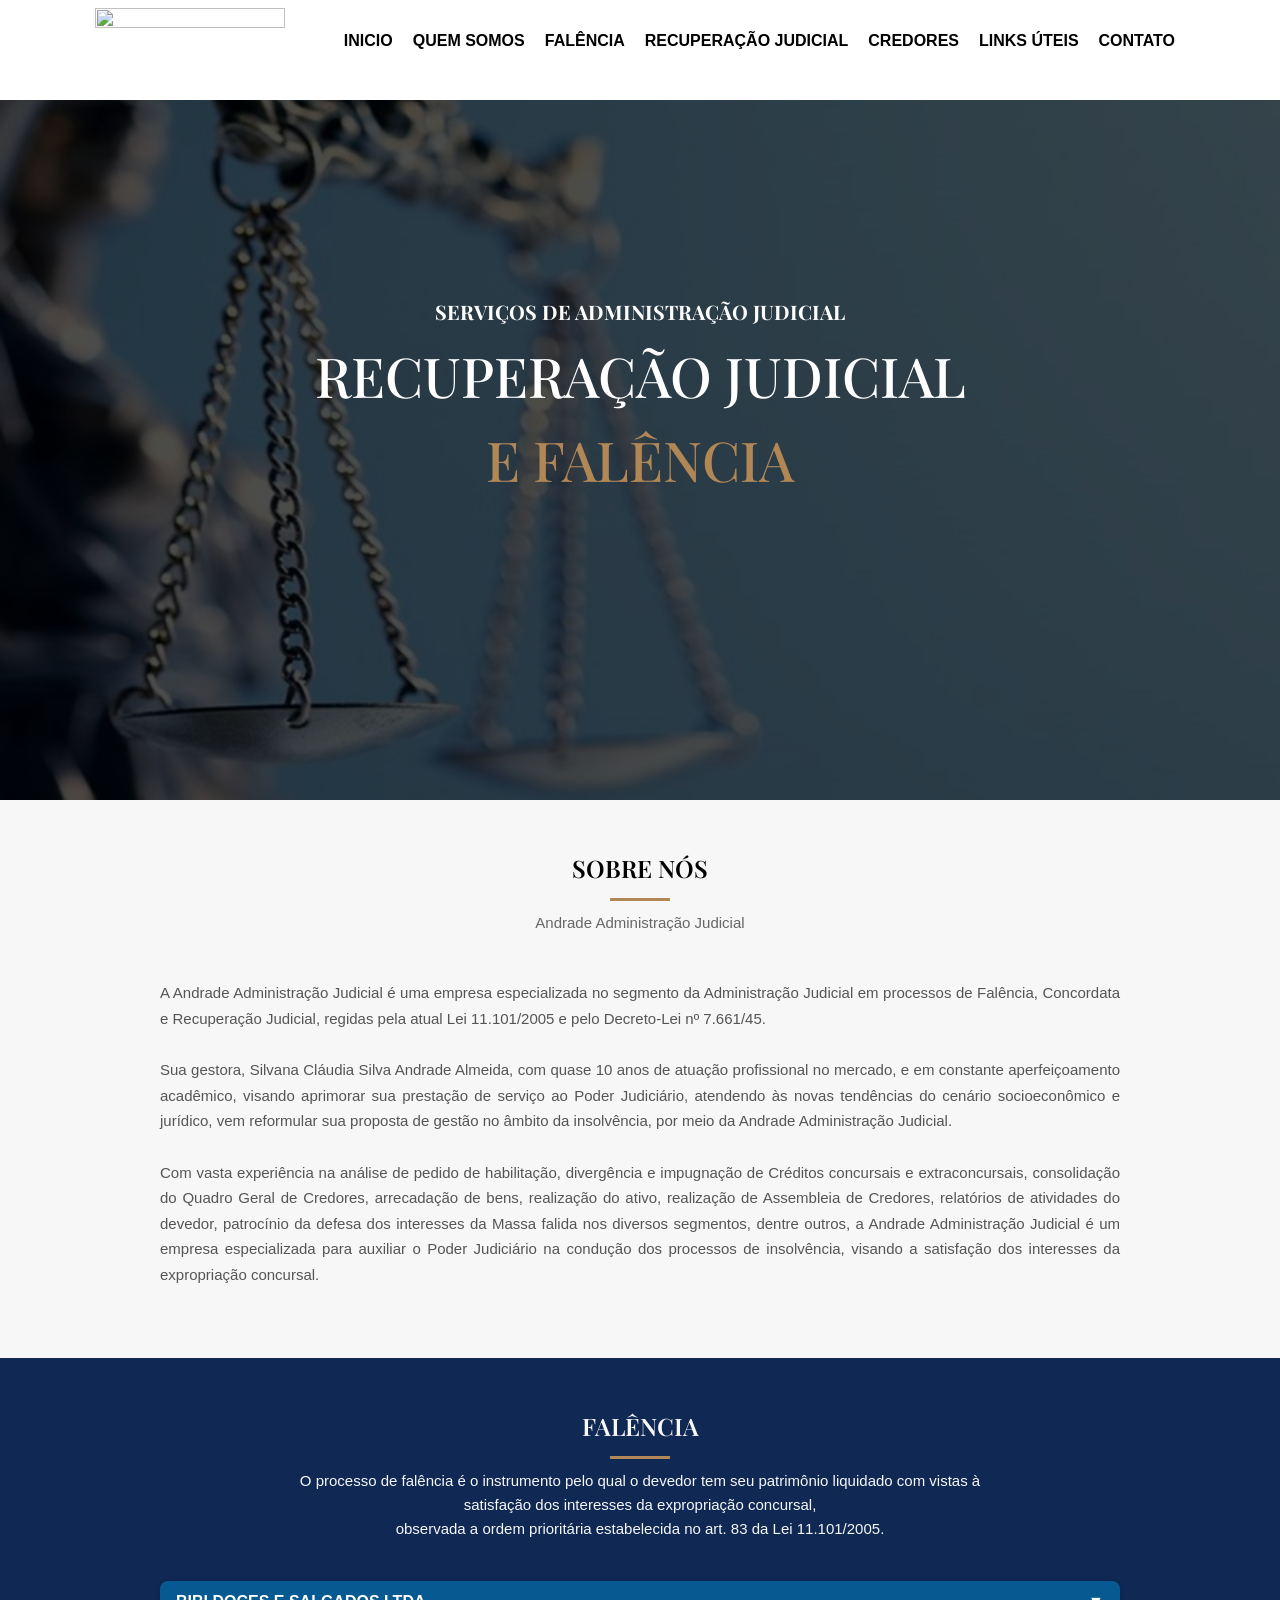
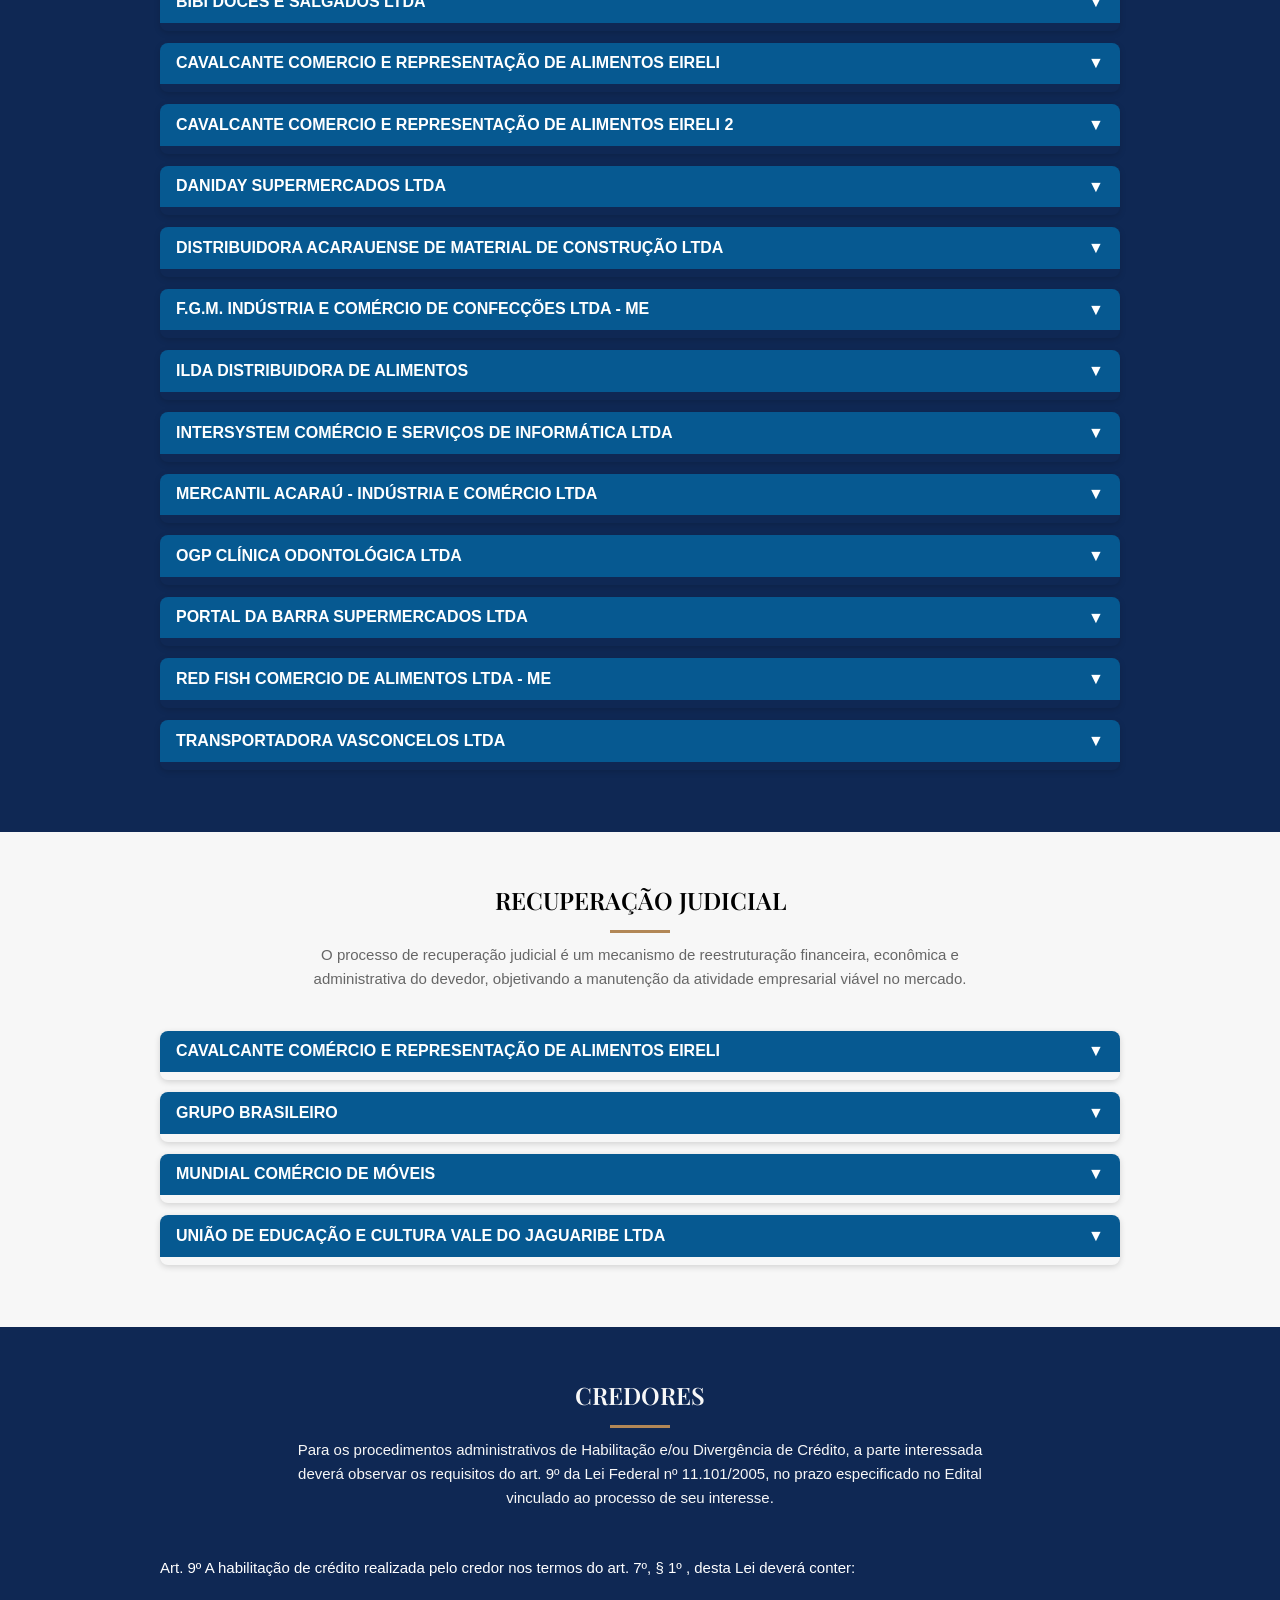
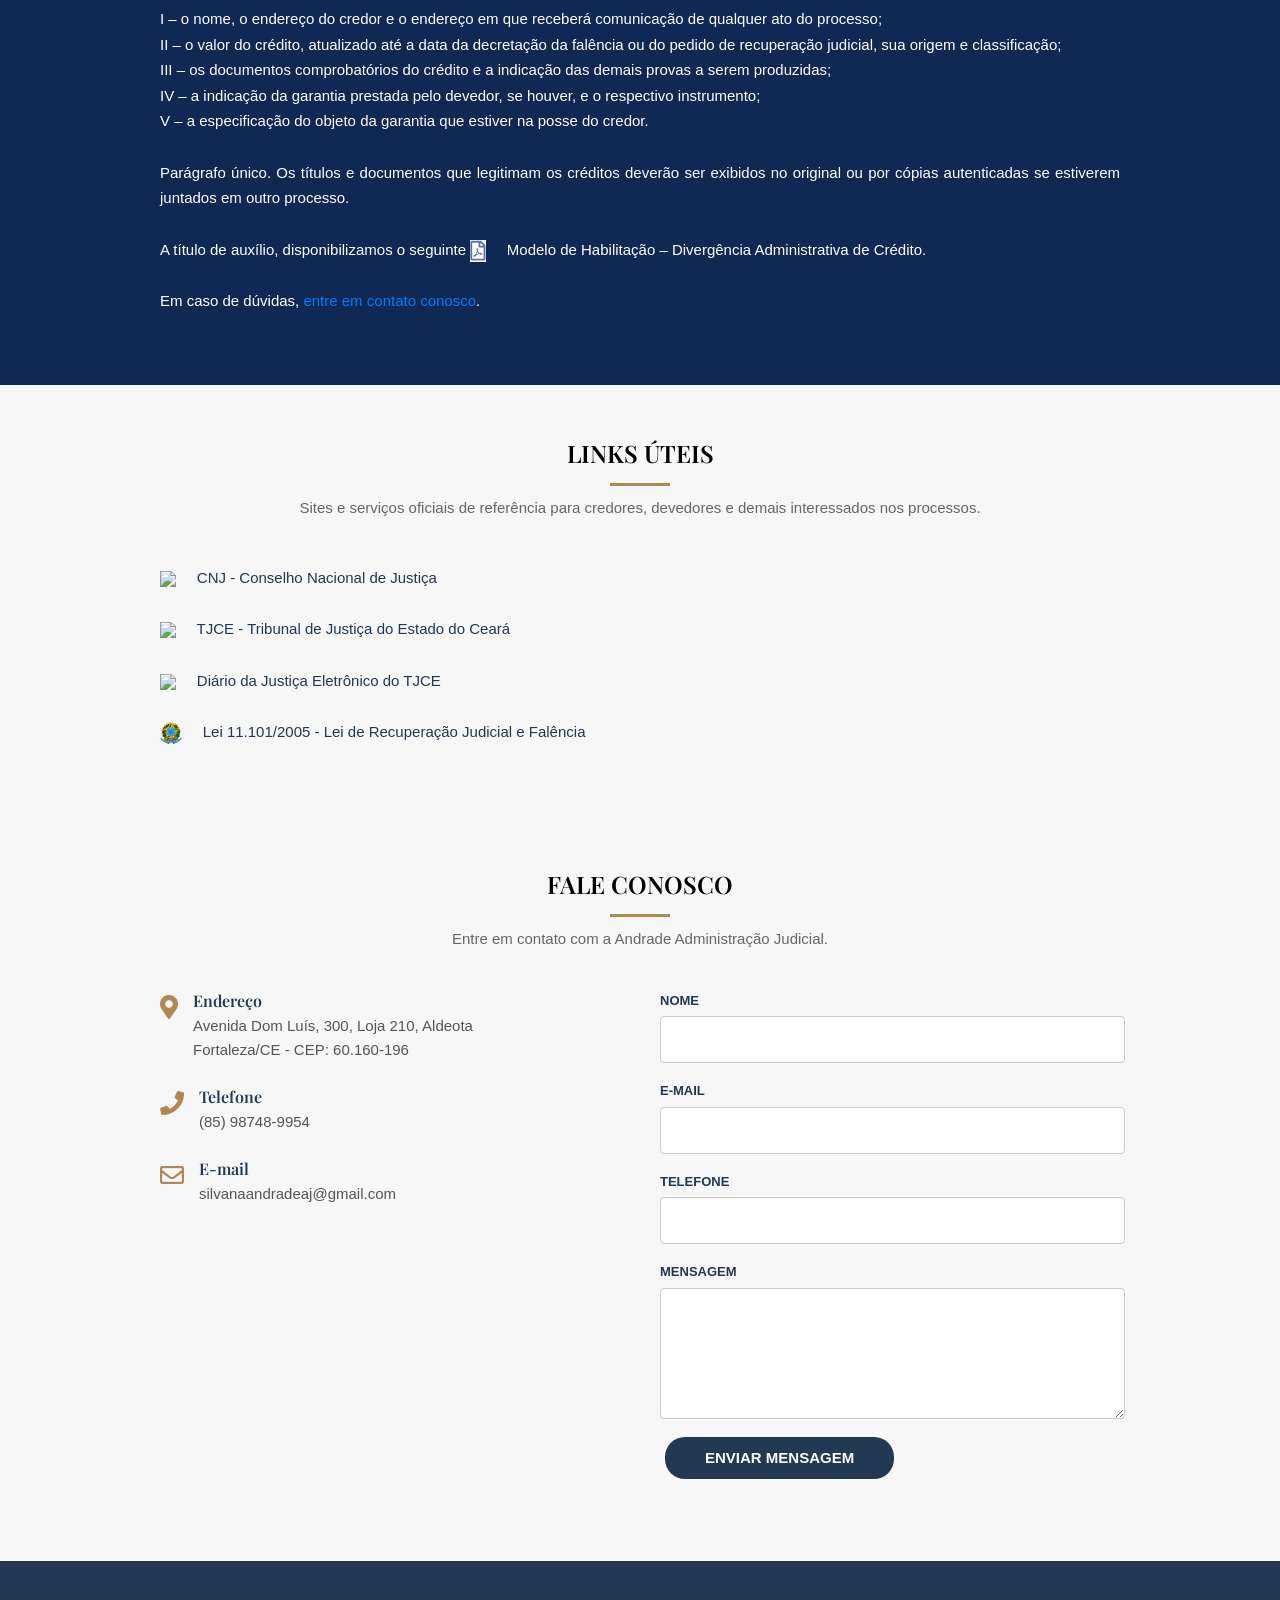
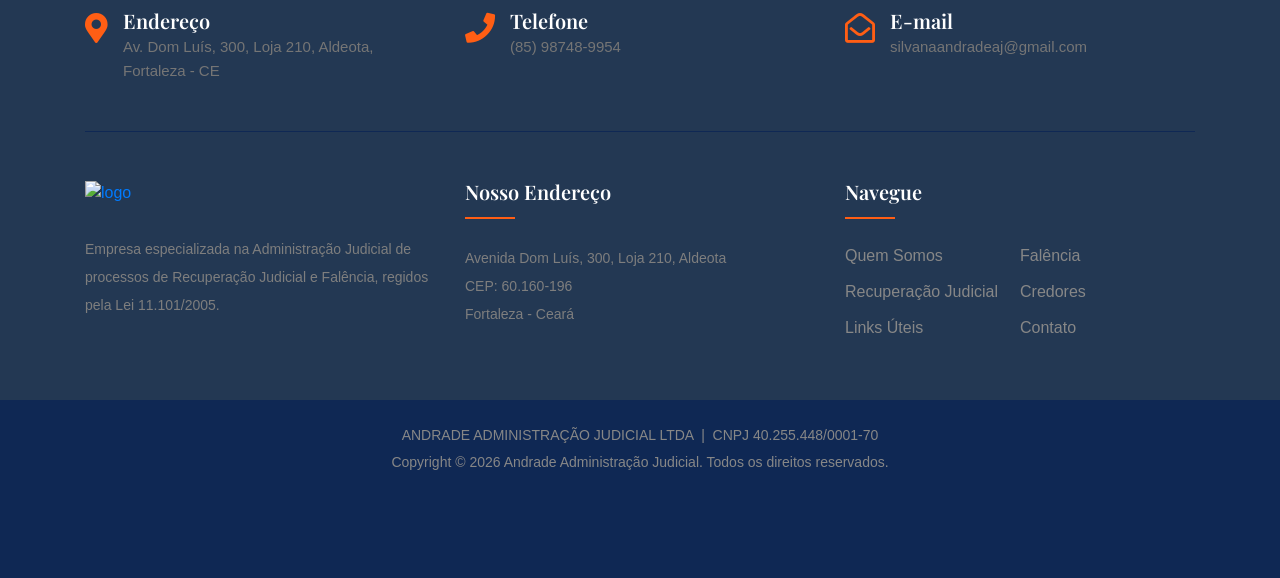
==== commit ca0c4938: "dados alterados" ====
--- a/home.html
+++ b/home.html
@@ -397,15 +397,16 @@
                 </div>
             </div>
 
-            <!-- TODO: preencher os dados do processo (Processo/Juízo/Datas/Status) abaixo -->
             <div class="accordion">
                 <input id="tab-ninety-one" type="checkbox">
                 <label for="tab-ninety-one">GRUPO BRASILEIRO</label>
                 <div class="accordion-content">
-                    <p class="process">Processo: [preencher número do processo] <br>
-                        Juízo: [preencher] <br>
-                        Data do pedido de RJ: [preencher] <br>
-                        Status: [preencher]
+                    <p class="process">Processo: 0052901-52.2021.8.06.0167 <br>
+                        Juízo: 2ª Vara de Recuperação de Empresas e Falências de Fortaleza/CE <br>
+                        Data do processamento da RJ: 02/08/2021 <br>
+                        Termo de Compromisso do AJ: 29/07/2021 <br>
+                        Extinção do processo sem resolução de mérito: 22/05/2023 <br>
+                        Status: Extinto (sem resolução de mérito)
                         <br>
                         <br>
                         <p class="downloads"><a target="_blank" href="https://andradeaj.s3.amazonaws.com/assets/documents/Recupera%C3%A7%C3%A3o+Judicial/GRUPO+BRASILEIRO/1-BRASILEIRO-Decisao-defere-o-processamento-da-RJ.pdf"><img src="https://andradeaj.s3.amazonaws.com/assets/images/icone_pdf.png"/> &nbsp; &nbsp; Decisão que Defere o Processamento da RJ</a></p>
@@ -417,15 +418,17 @@
                 </div>
             </div>
 
-            <!-- TODO: preencher os dados do processo (Processo/Juízo/Datas/Status) abaixo -->
             <div class="accordion">
                 <input id="tab-ninety-two" type="checkbox">
                 <label for="tab-ninety-two">MUNDIAL COMÉRCIO DE MÓVEIS</label>
                 <div class="accordion-content">
-                    <p class="process">Processo: [preencher número do processo] <br>
-                        Juízo: [preencher] <br>
-                        Data do pedido de RJ: [preencher] <br>
-                        Status: [preencher]
+                    <p class="process">Processo: 0169767-30.2019.8.06.0001 <br>
+                        Juízo: 2ª Vara de Recuperação de Empresas e Falências de Fortaleza/CE <br>
+                        Data do processamento da RJ: 01/10/2019 <br>
+                        Nomeação do AJ: 19/12/2019 <br>
+                        Termo de Compromisso do AJ: 19/12/2019 <br>
+                        Concessão da Recuperação Judicial: 15/09/2021 <br>
+                        Status: Recuperação Judicial concedida
                         <br>
                         <br>
                         <p class="downloads"><a target="_blank" href="https://andradeaj.s3.amazonaws.com/assets/documents/Recupera%C3%A7%C3%A3o+Judicial/MUNDIAL+COM%C3%89RCIO+DE+M%C3%93VEIS/Mundial-Processa-RJ-1.pdf"><img src="https://andradeaj.s3.amazonaws.com/assets/images/icone_pdf.png"/> &nbsp; &nbsp; Processamento da RJ</a></p>
@@ -438,15 +441,16 @@
                 </div>
             </div>
 
-            <!-- TODO: preencher os dados do processo (Processo/Juízo/Datas/Status) abaixo -->
             <div class="accordion">
                 <input id="tab-ninety-three" type="checkbox">
                 <label for="tab-ninety-three">UNIÃO DE EDUCAÇÃO E CULTURA VALE DO JAGUARIBE LTDA</label>
                 <div class="accordion-content">
-                    <p class="process">Processo: [preencher número do processo] <br>
-                        Juízo: [preencher] <br>
-                        Data do pedido de RJ: [preencher] <br>
-                        Status: [preencher]
+                    <p class="process">Processo: 0292886-23.2022.8.06.0001 <br>
+                        Juízo: 2ª Vara de Recuperação de Empresas e Falências de Fortaleza/CE <br>
+                        Data do processamento da RJ: 13/01/2023 <br>
+                        Edital - Lista de Credores da Recuperanda: 07/02/2023 <br>
+                        Edital - Relação de Credores do AJ: 22/05/2023 <br>
+                        Status: Em andamento
                         <br>
                         <br>
                         <p class="downloads"><a target="_blank" href="https://andradeaj.s3.amazonaws.com/assets/documents/Recupera%C3%A7%C3%A3o+Judicial/UNI%C3%83O+DE+EDUCA%C3%87%C3%83O+E+CULTURA+VALE+DO+JAGUARIBE+LTDA/Decis%C3%A3o+Processamento+RJ.pdf"><img src="https://andradeaj.s3.amazonaws.com/assets/images/icone_pdf.png"/> &nbsp; &nbsp; Decisão - Processamento da RJ</a></p>
